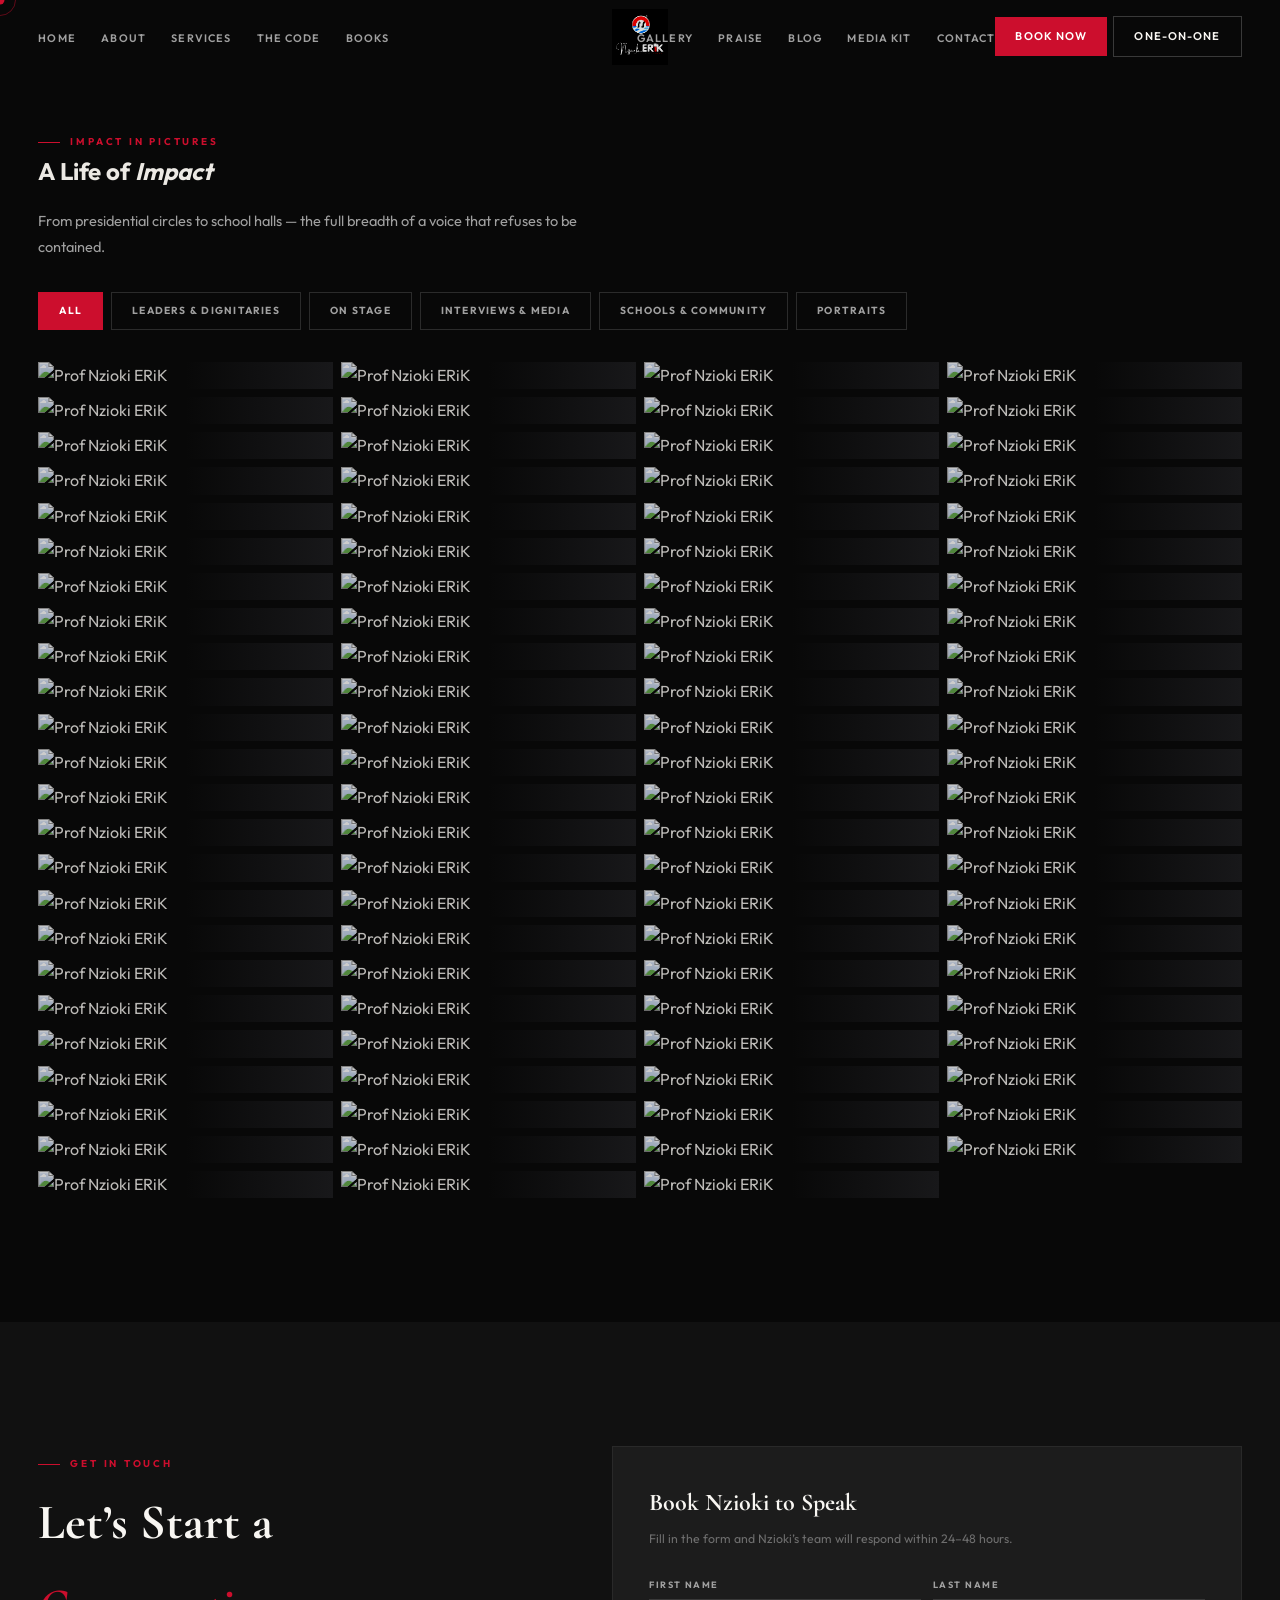
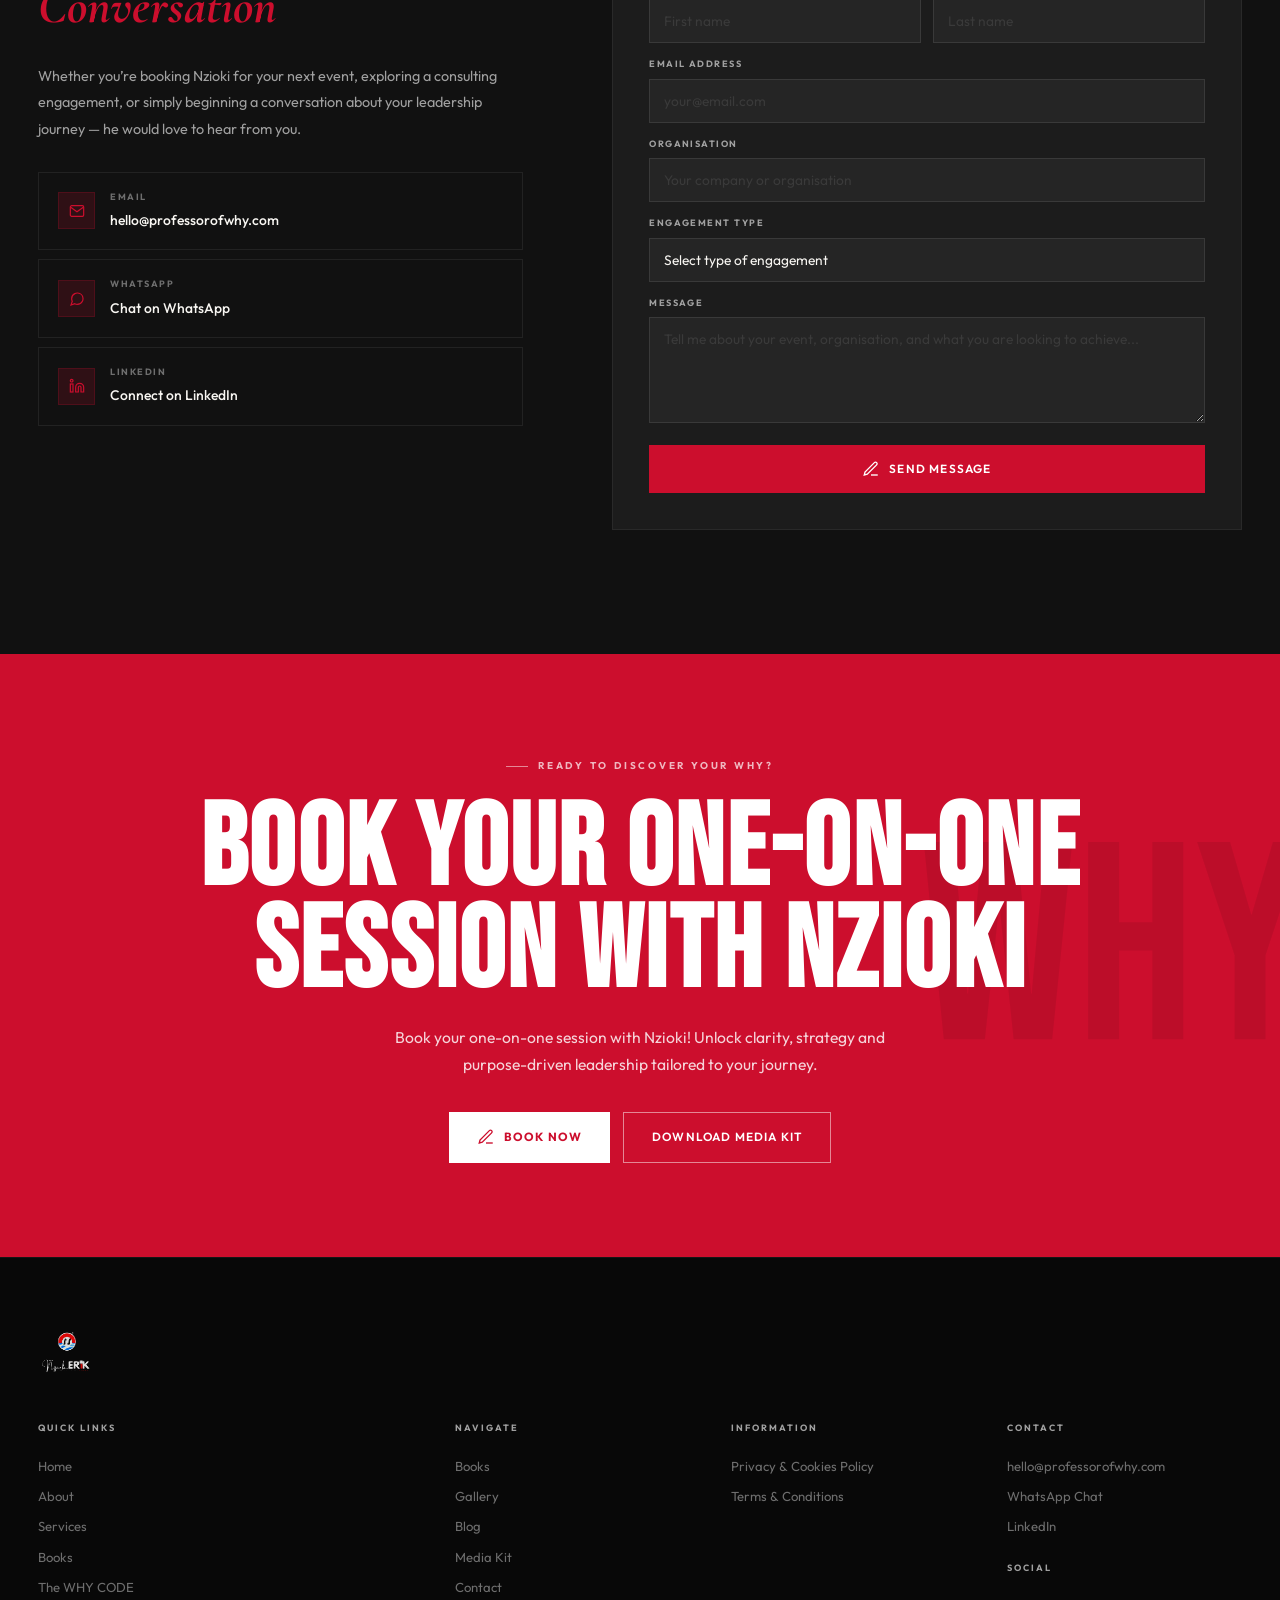
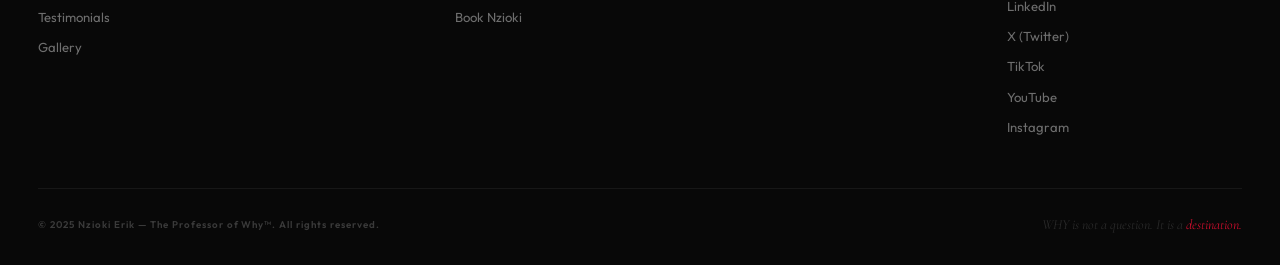
==== gallery.html @ 67733fc5 "Initial commit of Prof. Nzioki ERiK Website" ====
﻿<!DOCTYPE html>
<html lang="en">

<head>
  <meta charset="UTF-8" />
  <meta name="viewport" content="width=device-width,initial-scale=1.0" />
  <title>Gallery | Prof. Nzioki ERiK â€</title>
  <meta name="description"
    content="Prof. Nzioki ERiK — The Professor of Why™. Keynote speaker, published author of 3 books, and leadership strategist. Endorsed by Kenya's VP and Africa's top leaders. Serving organizations across 15+ countries through the WHY CODE framework. Book Nzioki for your next event." />
  <link rel="preconnect" href="https://fonts.googleapis.com" />
  <link rel="preconnect" href="https://fonts.gstatic.com" crossorigin />
  <link
    href="https://fonts.googleapis.com/css2?family=Cormorant+Garamond:ital,wght@0,300;0,400;0,600;0,700;1,300;1,400;1,600;1,700&family=Outfit:wght@300;400;500;600;700&family=Bebas+Neue&display=swap"
    rel="stylesheet" />
  <link rel="stylesheet" href="style.css" />
  
  <meta property="og:title" content="Prof. Nzioki ERiK â€” The Professor of Whyâ„¢" />
  <meta property="og:description" content="Keynote speaker, published author of 3 books, and leadership strategist. Endorsed by Kenya's VP and Africa's top leaders." />
  <meta property="og:image" content="media/gallery/IMG-20260224-WA0006.jpg" />
  <meta property="og:url" content="https://professorofwhy.com" />
  <meta name="twitter:card" content="summary_large_image" />
</head>

<body>
  <div id="cur"></div>
  <div id="cur-ring"></div>

  <!-- NAV -->
  <nav class="nav" id="nav">
    <div class="wrap">
      <div class="nav-inner">
        <ul class="nmenu" style="flex:1">
          <li><a href="index.html">Home</a></li>
          <li><a href="about.html">About</a></li>
          <li><a href="speaking.html">Services</a></li>
          <li><a href="about.html#code">The CODE</a></li>
          <li><a href="books.html">Books</a></li>
        </ul>
        <a href="index.html" class="nav-logo-center">
          <img src="logo.png" alt="Prof. Nzioki ERiK — The Professor of Why" class="site-logo" />
        </a>
        <ul class="nmenu" style="flex:1;justify-content:flex-end">
          <li><a href="gallery.html">Gallery</a></li>
          <li><a href="index.html#testi">Praise</a></li>
          <li><a href="books.html#blog">Blog</a></li>
          <li><a href="speaking.html#mk">Media Kit</a></li>
          <li><a href="#contact">Contact</a></li>
        </ul>
        <a href="#contact" class="btn btn-red btn-sm nav-book">Book Now</a>
        <a href="#cta-band" class="btn btn-ghost btn-sm nav-book" style="margin-left:6px">One-on-One</a>
        <button class="ham" id="ham"><span></span><span></span><span></span></button>
      </div>
    </div>
  </nav>
  <div class="drawer" id="drawer">
    <a href="index.html">Home</a><a href="about.html">About</a><a href="speaking.html">Services</a><a href="books.html">Books</a><a href="about.html#code">The CODE</a>
    <a href="gallery.html">Gallery</a><a href="index.html#testi">Testimonials</a><a href="books.html#blog">Blog</a><a href="speaking.html#mk">Media Kit</a><a href="#contact">Book / Contact</a>
  </div>
  <!-- FULL GALLERY SECTION -->
  <section class="full-gallery" id="gallery" style="padding:var(--pad) 0; background:var(--ink);">
    <div class="wrap">
      <div class="gallery-hdr">
        <div>
          <span class="tag rv">Impact In Pictures</span>
          <h2 class="rv d1">A Life of <em>Impact</em></h2>
          <p class="rv d2" style="font-size: .91rem; color: var(--silver); line-height: 1.8; max-width: 600px; margin-top: 1rem;">
            From presidential circles to school halls —
            the full breadth of a voice that refuses to be contained.
          </p>
        </div>
      </div>
      
      <div class="gf-tabs rv d3" role="tablist">
        <button class="gf-tab active" data-filter="all">All</button>
        <button class="gf-tab" data-filter="vip">
          Leaders &amp; Dignitaries
        </button>
        <button class="gf-tab" data-filter="stage">On Stage</button>
        <button class="gf-tab" data-filter="media">Interviews &amp; Media</button>
        <button class="gf-tab" data-filter="schools">
          Schools &amp; Community
        </button>
        <button class="gf-tab" data-filter="portraits">Portraits</button>
      </div>

      <div class="gi-grid">
        <div class="gi visible" data-cat="vip">
          <img src="media/gallery/1F1A9060.jpg" alt="Prof Nzioki ERiK" loading="lazy" />
          <div class="gi-overlay">
            <span class="gi-cat">Leaders & Dignitaries</span>
            <p class="gi-caption">Prof. Nzioki ERiK â€” Leaders & Dignitaries</p>
            <span class="gi-zoom">&#8599;</span>
          </div>
        </div>
        <div class="gi visible" data-cat="stage">
          <img src="media/gallery/1F1A9064.jpg" alt="Prof Nzioki ERiK" loading="lazy" />
          <div class="gi-overlay">
            <span class="gi-cat">On Stage</span>
            <p class="gi-caption">Prof. Nzioki ERiK â€” On Stage</p>
            <span class="gi-zoom">&#8599;</span>
          </div>
        </div>
        <div class="gi visible" data-cat="media">
          <img src="media/gallery/1F1A9067.jpg" alt="Prof Nzioki ERiK" loading="lazy" />
          <div class="gi-overlay">
            <span class="gi-cat">Interviews & Media</span>
            <p class="gi-caption">Prof. Nzioki ERiK â€” Interviews & Media</p>
            <span class="gi-zoom">&#8599;</span>
          </div>
        </div>
        <div class="gi visible" data-cat="schools">
          <img src="media/gallery/20250530141404__MG_2868.JPG" alt="Prof Nzioki ERiK" loading="lazy" />
          <div class="gi-overlay">
            <span class="gi-cat">Schools & Community</span>
            <p class="gi-caption">Prof. Nzioki ERiK â€” Schools & Community</p>
            <span class="gi-zoom">&#8599;</span>
          </div>
        </div>
        <div class="gi visible" data-cat="portraits">
          <img src="media/gallery/20250530141404__MG_2869.JPG" alt="Prof Nzioki ERiK" loading="lazy" />
          <div class="gi-overlay">
            <span class="gi-cat">Portraits</span>
            <p class="gi-caption">Prof. Nzioki ERiK â€” Portraits</p>
            <span class="gi-zoom">&#8599;</span>
          </div>
        </div>
        <div class="gi visible" data-cat="vip">
          <img src="media/gallery/2Q9A0428.jpg" alt="Prof Nzioki ERiK" loading="lazy" />
          <div class="gi-overlay">
            <span class="gi-cat">Leaders & Dignitaries</span>
            <p class="gi-caption">Prof. Nzioki ERiK â€” Leaders & Dignitaries</p>
            <span class="gi-zoom">&#8599;</span>
          </div>
        </div>
        <div class="gi visible" data-cat="stage">
          <img src="media/gallery/888A7924_2.jpg" alt="Prof Nzioki ERiK" loading="lazy" />
          <div class="gi-overlay">
            <span class="gi-cat">On Stage</span>
            <p class="gi-caption">Prof. Nzioki ERiK â€” On Stage</p>
            <span class="gi-zoom">&#8599;</span>
          </div>
        </div>
        <div class="gi visible" data-cat="media">
          <img src="media/gallery/CBD_9320.jpg" alt="Prof Nzioki ERiK" loading="lazy" />
          <div class="gi-overlay">
            <span class="gi-cat">Interviews & Media</span>
            <p class="gi-caption">Prof. Nzioki ERiK â€” Interviews & Media</p>
            <span class="gi-zoom">&#8599;</span>
          </div>
        </div>
        <div class="gi visible" data-cat="schools">
          <img src="media/gallery/Iamfellaphotography-10.jpg" alt="Prof Nzioki ERiK" loading="lazy" />
          <div class="gi-overlay">
            <span class="gi-cat">Schools & Community</span>
            <p class="gi-caption">Prof. Nzioki ERiK â€” Schools & Community</p>
            <span class="gi-zoom">&#8599;</span>
          </div>
        </div>
        <div class="gi visible" data-cat="portraits">
          <img src="media/gallery/Iamfellaphotography-12.jpg" alt="Prof Nzioki ERiK" loading="lazy" />
          <div class="gi-overlay">
            <span class="gi-cat">Portraits</span>
            <p class="gi-caption">Prof. Nzioki ERiK â€” Portraits</p>
            <span class="gi-zoom">&#8599;</span>
          </div>
        </div>
        <div class="gi visible" data-cat="vip">
          <img src="media/gallery/Iamfellaphotography-13.jpg" alt="Prof Nzioki ERiK" loading="lazy" />
          <div class="gi-overlay">
            <span class="gi-cat">Leaders & Dignitaries</span>
            <p class="gi-caption">Prof. Nzioki ERiK â€” Leaders & Dignitaries</p>
            <span class="gi-zoom">&#8599;</span>
          </div>
        </div>
        <div class="gi visible" data-cat="stage">
          <img src="media/gallery/Iamfellaphotography-2.jpg" alt="Prof Nzioki ERiK" loading="lazy" />
          <div class="gi-overlay">
            <span class="gi-cat">On Stage</span>
            <p class="gi-caption">Prof. Nzioki ERiK â€” On Stage</p>
            <span class="gi-zoom">&#8599;</span>
          </div>
        </div>
        <div class="gi visible" data-cat="media">
          <img src="media/gallery/Iamfellaphotography-82.jpg" alt="Prof Nzioki ERiK" loading="lazy" />
          <div class="gi-overlay">
            <span class="gi-cat">Interviews & Media</span>
            <p class="gi-caption">Prof. Nzioki ERiK â€” Interviews & Media</p>
            <span class="gi-zoom">&#8599;</span>
          </div>
        </div>
        <div class="gi visible" data-cat="schools">
          <img src="media/gallery/Img-113.jpg" alt="Prof Nzioki ERiK" loading="lazy" />
          <div class="gi-overlay">
            <span class="gi-cat">Schools & Community</span>
            <p class="gi-caption">Prof. Nzioki ERiK â€” Schools & Community</p>
            <span class="gi-zoom">&#8599;</span>
          </div>
        </div>
        <div class="gi visible" data-cat="portraits">
          <img src="media/gallery/IMG-20221119-WA0091(1).jpg" alt="Prof Nzioki ERiK" loading="lazy" />
          <div class="gi-overlay">
            <span class="gi-cat">Portraits</span>
            <p class="gi-caption">Prof. Nzioki ERiK â€” Portraits</p>
            <span class="gi-zoom">&#8599;</span>
          </div>
        </div>
        <div class="gi visible" data-cat="vip">
          <img src="media/gallery/IMG-20231012-WA0028.jpg" alt="Prof Nzioki ERiK" loading="lazy" />
          <div class="gi-overlay">
            <span class="gi-cat">Leaders & Dignitaries</span>
            <p class="gi-caption">Prof. Nzioki ERiK â€” Leaders & Dignitaries</p>
            <span class="gi-zoom">&#8599;</span>
          </div>
        </div>
        <div class="gi visible" data-cat="stage">
          <img src="media/gallery/IMG-20231012-WA0050(1).jpg" alt="Prof Nzioki ERiK" loading="lazy" />
          <div class="gi-overlay">
            <span class="gi-cat">On Stage</span>
            <p class="gi-caption">Prof. Nzioki ERiK â€” On Stage</p>
            <span class="gi-zoom">&#8599;</span>
          </div>
        </div>
        <div class="gi visible" data-cat="media">
          <img src="media/gallery/IMG-20231012-WA0089.jpg" alt="Prof Nzioki ERiK" loading="lazy" />
          <div class="gi-overlay">
            <span class="gi-cat">Interviews & Media</span>
            <p class="gi-caption">Prof. Nzioki ERiK â€” Interviews & Media</p>
            <span class="gi-zoom">&#8599;</span>
          </div>
        </div>
        <div class="gi visible" data-cat="schools">
          <img src="media/gallery/IMG-20240615-WA0027.jpg" alt="Prof Nzioki ERiK" loading="lazy" />
          <div class="gi-overlay">
            <span class="gi-cat">Schools & Community</span>
            <p class="gi-caption">Prof. Nzioki ERiK â€” Schools & Community</p>
            <span class="gi-zoom">&#8599;</span>
          </div>
        </div>
        <div class="gi visible" data-cat="portraits">
          <img src="media/gallery/IMG-20240616-WA0033.jpg" alt="Prof Nzioki ERiK" loading="lazy" />
          <div class="gi-overlay">
            <span class="gi-cat">Portraits</span>
            <p class="gi-caption">Prof. Nzioki ERiK â€” Portraits</p>
            <span class="gi-zoom">&#8599;</span>
          </div>
        </div>
        <div class="gi visible" data-cat="vip">
          <img src="media/gallery/IMG-20240616-WA0036.jpg" alt="Prof Nzioki ERiK" loading="lazy" />
          <div class="gi-overlay">
            <span class="gi-cat">Leaders & Dignitaries</span>
            <p class="gi-caption">Prof. Nzioki ERiK â€” Leaders & Dignitaries</p>
            <span class="gi-zoom">&#8599;</span>
          </div>
        </div>
        <div class="gi visible" data-cat="stage">
          <img src="media/gallery/IMG-20240626-WA0007(2).jpg" alt="Prof Nzioki ERiK" loading="lazy" />
          <div class="gi-overlay">
            <span class="gi-cat">On Stage</span>
            <p class="gi-caption">Prof. Nzioki ERiK â€” On Stage</p>
            <span class="gi-zoom">&#8599;</span>
          </div>
        </div>
        <div class="gi visible" data-cat="media">
          <img src="media/gallery/IMG-20240824-WA0008.jpg" alt="Prof Nzioki ERiK" loading="lazy" />
          <div class="gi-overlay">
            <span class="gi-cat">Interviews & Media</span>
            <p class="gi-caption">Prof. Nzioki ERiK â€” Interviews & Media</p>
            <span class="gi-zoom">&#8599;</span>
          </div>
        </div>
        <div class="gi visible" data-cat="schools">
          <img src="media/gallery/IMG-20241011-WA0107.jpg" alt="Prof Nzioki ERiK" loading="lazy" />
          <div class="gi-overlay">
            <span class="gi-cat">Schools & Community</span>
            <p class="gi-caption">Prof. Nzioki ERiK â€” Schools & Community</p>
            <span class="gi-zoom">&#8599;</span>
          </div>
        </div>
        <div class="gi visible" data-cat="portraits">
          <img src="media/gallery/IMG-20241011-WA0109.jpg" alt="Prof Nzioki ERiK" loading="lazy" />
          <div class="gi-overlay">
            <span class="gi-cat">Portraits</span>
            <p class="gi-caption">Prof. Nzioki ERiK â€” Portraits</p>
            <span class="gi-zoom">&#8599;</span>
          </div>
        </div>
        <div class="gi visible" data-cat="vip">
          <img src="media/gallery/IMG-20241011-WA0112.jpg" alt="Prof Nzioki ERiK" loading="lazy" />
          <div class="gi-overlay">
            <span class="gi-cat">Leaders & Dignitaries</span>
            <p class="gi-caption">Prof. Nzioki ERiK â€” Leaders & Dignitaries</p>
            <span class="gi-zoom">&#8599;</span>
          </div>
        </div>
        <div class="gi visible" data-cat="stage">
          <img src="media/gallery/IMG-20241012-WA0030.jpg" alt="Prof Nzioki ERiK" loading="lazy" />
          <div class="gi-overlay">
            <span class="gi-cat">On Stage</span>
            <p class="gi-caption">Prof. Nzioki ERiK â€” On Stage</p>
            <span class="gi-zoom">&#8599;</span>
          </div>
        </div>
        <div class="gi visible" data-cat="media">
          <img src="media/gallery/IMG-20241012-WA0035.jpg" alt="Prof Nzioki ERiK" loading="lazy" />
          <div class="gi-overlay">
            <span class="gi-cat">Interviews & Media</span>
            <p class="gi-caption">Prof. Nzioki ERiK â€” Interviews & Media</p>
            <span class="gi-zoom">&#8599;</span>
          </div>
        </div>
        <div class="gi visible" data-cat="schools">
          <img src="media/gallery/IMG-20241012-WA0037.jpg" alt="Prof Nzioki ERiK" loading="lazy" />
          <div class="gi-overlay">
            <span class="gi-cat">Schools & Community</span>
            <p class="gi-caption">Prof. Nzioki ERiK â€” Schools & Community</p>
            <span class="gi-zoom">&#8599;</span>
          </div>
        </div>
        <div class="gi visible" data-cat="portraits">
          <img src="media/gallery/IMG-20250129-WA0044(1).jpg" alt="Prof Nzioki ERiK" loading="lazy" />
          <div class="gi-overlay">
            <span class="gi-cat">Portraits</span>
            <p class="gi-caption">Prof. Nzioki ERiK â€” Portraits</p>
            <span class="gi-zoom">&#8599;</span>
          </div>
        </div>
        <div class="gi visible" data-cat="vip">
          <img src="media/gallery/IMG-20250130-WA0017_2.jpg" alt="Prof Nzioki ERiK" loading="lazy" />
          <div class="gi-overlay">
            <span class="gi-cat">Leaders & Dignitaries</span>
            <p class="gi-caption">Prof. Nzioki ERiK â€” Leaders & Dignitaries</p>
            <span class="gi-zoom">&#8599;</span>
          </div>
        </div>
        <div class="gi visible" data-cat="stage">
          <img src="media/gallery/IMG-20250130-WA0029.jpg" alt="Prof Nzioki ERiK" loading="lazy" />
          <div class="gi-overlay">
            <span class="gi-cat">On Stage</span>
            <p class="gi-caption">Prof. Nzioki ERiK â€” On Stage</p>
            <span class="gi-zoom">&#8599;</span>
          </div>
        </div>
        <div class="gi visible" data-cat="media">
          <img src="media/gallery/IMG-20250130-WA0039.jpg" alt="Prof Nzioki ERiK" loading="lazy" />
          <div class="gi-overlay">
            <span class="gi-cat">Interviews & Media</span>
            <p class="gi-caption">Prof. Nzioki ERiK â€” Interviews & Media</p>
            <span class="gi-zoom">&#8599;</span>
          </div>
        </div>
        <div class="gi visible" data-cat="schools">
          <img src="media/gallery/IMG-20250130-WA0041.jpg" alt="Prof Nzioki ERiK" loading="lazy" />
          <div class="gi-overlay">
            <span class="gi-cat">Schools & Community</span>
            <p class="gi-caption">Prof. Nzioki ERiK â€” Schools & Community</p>
            <span class="gi-zoom">&#8599;</span>
          </div>
        </div>
        <div class="gi visible" data-cat="portraits">
          <img src="media/gallery/IMG-20250130-WA0058(1).jpg" alt="Prof Nzioki ERiK" loading="lazy" />
          <div class="gi-overlay">
            <span class="gi-cat">Portraits</span>
            <p class="gi-caption">Prof. Nzioki ERiK â€” Portraits</p>
            <span class="gi-zoom">&#8599;</span>
          </div>
        </div>
        <div class="gi visible" data-cat="vip">
          <img src="media/gallery/IMG-20250130-WA0058_1.jpg" alt="Prof Nzioki ERiK" loading="lazy" />
          <div class="gi-overlay">
            <span class="gi-cat">Leaders & Dignitaries</span>
            <p class="gi-caption">Prof. Nzioki ERiK â€” Leaders & Dignitaries</p>
            <span class="gi-zoom">&#8599;</span>
          </div>
        </div>
        <div class="gi visible" data-cat="stage">
          <img src="media/gallery/IMG-20250130-WA0061(1).jpg" alt="Prof Nzioki ERiK" loading="lazy" />
          <div class="gi-overlay">
            <span class="gi-cat">On Stage</span>
            <p class="gi-caption">Prof. Nzioki ERiK â€” On Stage</p>
            <span class="gi-zoom">&#8599;</span>
          </div>
        </div>
        <div class="gi visible" data-cat="media">
          <img src="media/gallery/IMG-20250130-WA0119_1.jpg" alt="Prof Nzioki ERiK" loading="lazy" />
          <div class="gi-overlay">
            <span class="gi-cat">Interviews & Media</span>
            <p class="gi-caption">Prof. Nzioki ERiK â€” Interviews & Media</p>
            <span class="gi-zoom">&#8599;</span>
          </div>
        </div>
        <div class="gi visible" data-cat="schools">
          <img src="media/gallery/IMG-20250217-WA0018(1)_1.jpg" alt="Prof Nzioki ERiK" loading="lazy" />
          <div class="gi-overlay">
            <span class="gi-cat">Schools & Community</span>
            <p class="gi-caption">Prof. Nzioki ERiK â€” Schools & Community</p>
            <span class="gi-zoom">&#8599;</span>
          </div>
        </div>
        <div class="gi visible" data-cat="portraits">
          <img src="media/gallery/IMG-20250507-WA0039.jpg" alt="Prof Nzioki ERiK" loading="lazy" />
          <div class="gi-overlay">
            <span class="gi-cat">Portraits</span>
            <p class="gi-caption">Prof. Nzioki ERiK â€” Portraits</p>
            <span class="gi-zoom">&#8599;</span>
          </div>
        </div>
        <div class="gi visible" data-cat="vip">
          <img src="media/gallery/IMG-20250507-WA0043.jpg" alt="Prof Nzioki ERiK" loading="lazy" />
          <div class="gi-overlay">
            <span class="gi-cat">Leaders & Dignitaries</span>
            <p class="gi-caption">Prof. Nzioki ERiK â€” Leaders & Dignitaries</p>
            <span class="gi-zoom">&#8599;</span>
          </div>
        </div>
        <div class="gi visible" data-cat="stage">
          <img src="media/gallery/IMG-20250507-WA0062.jpg" alt="Prof Nzioki ERiK" loading="lazy" />
          <div class="gi-overlay">
            <span class="gi-cat">On Stage</span>
            <p class="gi-caption">Prof. Nzioki ERiK â€” On Stage</p>
            <span class="gi-zoom">&#8599;</span>
          </div>
        </div>
        <div class="gi visible" data-cat="media">
          <img src="media/gallery/IMG-20250508-WA0010.jpg" alt="Prof Nzioki ERiK" loading="lazy" />
          <div class="gi-overlay">
            <span class="gi-cat">Interviews & Media</span>
            <p class="gi-caption">Prof. Nzioki ERiK â€” Interviews & Media</p>
            <span class="gi-zoom">&#8599;</span>
          </div>
        </div>
        <div class="gi visible" data-cat="schools">
          <img src="media/gallery/IMG-20250509-WA0024.jpg" alt="Prof Nzioki ERiK" loading="lazy" />
          <div class="gi-overlay">
            <span class="gi-cat">Schools & Community</span>
            <p class="gi-caption">Prof. Nzioki ERiK â€” Schools & Community</p>
            <span class="gi-zoom">&#8599;</span>
          </div>
        </div>
        <div class="gi visible" data-cat="portraits">
          <img src="media/gallery/IMG-20250531-WA0001.jpg" alt="Prof Nzioki ERiK" loading="lazy" />
          <div class="gi-overlay">
            <span class="gi-cat">Portraits</span>
            <p class="gi-caption">Prof. Nzioki ERiK â€” Portraits</p>
            <span class="gi-zoom">&#8599;</span>
          </div>
        </div>
        <div class="gi visible" data-cat="vip">
          <img src="media/gallery/IMG-20250626-WA0002.jpg" alt="Prof Nzioki ERiK" loading="lazy" />
          <div class="gi-overlay">
            <span class="gi-cat">Leaders & Dignitaries</span>
            <p class="gi-caption">Prof. Nzioki ERiK â€” Leaders & Dignitaries</p>
            <span class="gi-zoom">&#8599;</span>
          </div>
        </div>
        <div class="gi visible" data-cat="stage">
          <img src="media/gallery/IMG-20250626-WA0009.jpg" alt="Prof Nzioki ERiK" loading="lazy" />
          <div class="gi-overlay">
            <span class="gi-cat">On Stage</span>
            <p class="gi-caption">Prof. Nzioki ERiK â€” On Stage</p>
            <span class="gi-zoom">&#8599;</span>
          </div>
        </div>
        <div class="gi visible" data-cat="media">
          <img src="media/gallery/IMG-20250626-WA0012.jpg" alt="Prof Nzioki ERiK" loading="lazy" />
          <div class="gi-overlay">
            <span class="gi-cat">Interviews & Media</span>
            <p class="gi-caption">Prof. Nzioki ERiK â€” Interviews & Media</p>
            <span class="gi-zoom">&#8599;</span>
          </div>
        </div>
        <div class="gi visible" data-cat="schools">
          <img src="media/gallery/IMG-20250914-WA0003.jpg" alt="Prof Nzioki ERiK" loading="lazy" />
          <div class="gi-overlay">
            <span class="gi-cat">Schools & Community</span>
            <p class="gi-caption">Prof. Nzioki ERiK â€” Schools & Community</p>
            <span class="gi-zoom">&#8599;</span>
          </div>
        </div>
        <div class="gi visible" data-cat="portraits">
          <img src="media/gallery/IMG-20250914-WA0005.jpg" alt="Prof Nzioki ERiK" loading="lazy" />
          <div class="gi-overlay">
            <span class="gi-cat">Portraits</span>
            <p class="gi-caption">Prof. Nzioki ERiK â€” Portraits</p>
            <span class="gi-zoom">&#8599;</span>
          </div>
        </div>
        <div class="gi visible" data-cat="vip">
          <img src="media/gallery/IMG-20250926-WA0007.jpg" alt="Prof Nzioki ERiK" loading="lazy" />
          <div class="gi-overlay">
            <span class="gi-cat">Leaders & Dignitaries</span>
            <p class="gi-caption">Prof. Nzioki ERiK â€” Leaders & Dignitaries</p>
            <span class="gi-zoom">&#8599;</span>
          </div>
        </div>
        <div class="gi visible" data-cat="stage">
          <img src="media/gallery/IMG-20251105-WA0029(2).jpg" alt="Prof Nzioki ERiK" loading="lazy" />
          <div class="gi-overlay">
            <span class="gi-cat">On Stage</span>
            <p class="gi-caption">Prof. Nzioki ERiK â€” On Stage</p>
            <span class="gi-zoom">&#8599;</span>
          </div>
        </div>
        <div class="gi visible" data-cat="media">
          <img src="media/gallery/IMG-20251117-WA0012.jpg" alt="Prof Nzioki ERiK" loading="lazy" />
          <div class="gi-overlay">
            <span class="gi-cat">Interviews & Media</span>
            <p class="gi-caption">Prof. Nzioki ERiK â€” Interviews & Media</p>
            <span class="gi-zoom">&#8599;</span>
          </div>
        </div>
        <div class="gi visible" data-cat="schools">
          <img src="media/gallery/IMG-20251129-WA0083.jpg" alt="Prof Nzioki ERiK" loading="lazy" />
          <div class="gi-overlay">
            <span class="gi-cat">Schools & Community</span>
            <p class="gi-caption">Prof. Nzioki ERiK â€” Schools & Community</p>
            <span class="gi-zoom">&#8599;</span>
          </div>
        </div>
        <div class="gi visible" data-cat="portraits">
          <img src="media/gallery/IMG-20260205-WA0023.jpg" alt="Prof Nzioki ERiK" loading="lazy" />
          <div class="gi-overlay">
            <span class="gi-cat">Portraits</span>
            <p class="gi-caption">Prof. Nzioki ERiK â€” Portraits</p>
            <span class="gi-zoom">&#8599;</span>
          </div>
        </div>
        <div class="gi visible" data-cat="vip">
          <img src="media/gallery/IMG-20260205-WA0043.jpg" alt="Prof Nzioki ERiK" loading="lazy" />
          <div class="gi-overlay">
            <span class="gi-cat">Leaders & Dignitaries</span>
            <p class="gi-caption">Prof. Nzioki ERiK â€” Leaders & Dignitaries</p>
            <span class="gi-zoom">&#8599;</span>
          </div>
        </div>
        <div class="gi visible" data-cat="stage">
          <img src="media/gallery/IMG-20260205-WA0049(1).jpg" alt="Prof Nzioki ERiK" loading="lazy" />
          <div class="gi-overlay">
            <span class="gi-cat">On Stage</span>
            <p class="gi-caption">Prof. Nzioki ERiK â€” On Stage</p>
            <span class="gi-zoom">&#8599;</span>
          </div>
        </div>
        <div class="gi visible" data-cat="media">
          <img src="media/gallery/IMG-20260222-WA0009(2).jpg" alt="Prof Nzioki ERiK" loading="lazy" />
          <div class="gi-overlay">
            <span class="gi-cat">Interviews & Media</span>
            <p class="gi-caption">Prof. Nzioki ERiK â€” Interviews & Media</p>
            <span class="gi-zoom">&#8599;</span>
          </div>
        </div>
        <div class="gi visible" data-cat="schools">
          <img src="media/gallery/IMG-20260224-WA0006.jpg" alt="Prof Nzioki ERiK" loading="lazy" />
          <div class="gi-overlay">
            <span class="gi-cat">Schools & Community</span>
            <p class="gi-caption">Prof. Nzioki ERiK â€” Schools & Community</p>
            <span class="gi-zoom">&#8599;</span>
          </div>
        </div>
        <div class="gi visible" data-cat="portraits">
          <img src="media/gallery/Img-35.jpg" alt="Prof Nzioki ERiK" loading="lazy" />
          <div class="gi-overlay">
            <span class="gi-cat">Portraits</span>
            <p class="gi-caption">Prof. Nzioki ERiK â€” Portraits</p>
            <span class="gi-zoom">&#8599;</span>
          </div>
        </div>
        <div class="gi visible" data-cat="vip">
          <img src="media/gallery/Img-62.jpg" alt="Prof Nzioki ERiK" loading="lazy" />
          <div class="gi-overlay">
            <span class="gi-cat">Leaders & Dignitaries</span>
            <p class="gi-caption">Prof. Nzioki ERiK â€” Leaders & Dignitaries</p>
            <span class="gi-zoom">&#8599;</span>
          </div>
        </div>
        <div class="gi visible" data-cat="stage">
          <img src="media/gallery/Img-62_4.jpg" alt="Prof Nzioki ERiK" loading="lazy" />
          <div class="gi-overlay">
            <span class="gi-cat">On Stage</span>
            <p class="gi-caption">Prof. Nzioki ERiK â€” On Stage</p>
            <span class="gi-zoom">&#8599;</span>
          </div>
        </div>
        <div class="gi visible" data-cat="media">
          <img src="media/gallery/Img-68_1.jpg" alt="Prof Nzioki ERiK" loading="lazy" />
          <div class="gi-overlay">
            <span class="gi-cat">Interviews & Media</span>
            <p class="gi-caption">Prof. Nzioki ERiK â€” Interviews & Media</p>
            <span class="gi-zoom">&#8599;</span>
          </div>
        </div>
        <div class="gi visible" data-cat="schools">
          <img src="media/gallery/IMG_ (27).jpg" alt="Prof Nzioki ERiK" loading="lazy" />
          <div class="gi-overlay">
            <span class="gi-cat">Schools & Community</span>
            <p class="gi-caption">Prof. Nzioki ERiK â€” Schools & Community</p>
            <span class="gi-zoom">&#8599;</span>
          </div>
        </div>
        <div class="gi visible" data-cat="portraits">
          <img src="media/gallery/IMG_ (427).jpg" alt="Prof Nzioki ERiK" loading="lazy" />
          <div class="gi-overlay">
            <span class="gi-cat">Portraits</span>
            <p class="gi-caption">Prof. Nzioki ERiK â€” Portraits</p>
            <span class="gi-zoom">&#8599;</span>
          </div>
        </div>
        <div class="gi visible" data-cat="vip">
          <img src="media/gallery/IMG_ (553).jpg" alt="Prof Nzioki ERiK" loading="lazy" />
          <div class="gi-overlay">
            <span class="gi-cat">Leaders & Dignitaries</span>
            <p class="gi-caption">Prof. Nzioki ERiK â€” Leaders & Dignitaries</p>
            <span class="gi-zoom">&#8599;</span>
          </div>
        </div>
        <div class="gi visible" data-cat="stage">
          <img src="media/gallery/IMG_ (558).jpg" alt="Prof Nzioki ERiK" loading="lazy" />
          <div class="gi-overlay">
            <span class="gi-cat">On Stage</span>
            <p class="gi-caption">Prof. Nzioki ERiK â€” On Stage</p>
            <span class="gi-zoom">&#8599;</span>
          </div>
        </div>
        <div class="gi visible" data-cat="media">
          <img src="media/gallery/IMG_0064.jpg" alt="Prof Nzioki ERiK" loading="lazy" />
          <div class="gi-overlay">
            <span class="gi-cat">Interviews & Media</span>
            <p class="gi-caption">Prof. Nzioki ERiK â€” Interviews & Media</p>
            <span class="gi-zoom">&#8599;</span>
          </div>
        </div>
        <div class="gi visible" data-cat="schools">
          <img src="media/gallery/IMG_0107.jpg" alt="Prof Nzioki ERiK" loading="lazy" />
          <div class="gi-overlay">
            <span class="gi-cat">Schools & Community</span>
            <p class="gi-caption">Prof. Nzioki ERiK â€” Schools & Community</p>
            <span class="gi-zoom">&#8599;</span>
          </div>
        </div>
        <div class="gi visible" data-cat="portraits">
          <img src="media/gallery/IMG_0142.jpg" alt="Prof Nzioki ERiK" loading="lazy" />
          <div class="gi-overlay">
            <span class="gi-cat">Portraits</span>
            <p class="gi-caption">Prof. Nzioki ERiK â€” Portraits</p>
            <span class="gi-zoom">&#8599;</span>
          </div>
        </div>
        <div class="gi visible" data-cat="vip">
          <img src="media/gallery/IMG_0143.jpg" alt="Prof Nzioki ERiK" loading="lazy" />
          <div class="gi-overlay">
            <span class="gi-cat">Leaders & Dignitaries</span>
            <p class="gi-caption">Prof. Nzioki ERiK â€” Leaders & Dignitaries</p>
            <span class="gi-zoom">&#8599;</span>
          </div>
        </div>
        <div class="gi visible" data-cat="stage">
          <img src="media/gallery/IMG_0144.jpg" alt="Prof Nzioki ERiK" loading="lazy" />
          <div class="gi-overlay">
            <span class="gi-cat">On Stage</span>
            <p class="gi-caption">Prof. Nzioki ERiK â€” On Stage</p>
            <span class="gi-zoom">&#8599;</span>
          </div>
        </div>
        <div class="gi visible" data-cat="media">
          <img src="media/gallery/IMG_0150.jpg" alt="Prof Nzioki ERiK" loading="lazy" />
          <div class="gi-overlay">
            <span class="gi-cat">Interviews & Media</span>
            <p class="gi-caption">Prof. Nzioki ERiK â€” Interviews & Media</p>
            <span class="gi-zoom">&#8599;</span>
          </div>
        </div>
        <div class="gi visible" data-cat="schools">
          <img src="media/gallery/IMG_0183.jpg" alt="Prof Nzioki ERiK" loading="lazy" />
          <div class="gi-overlay">
            <span class="gi-cat">Schools & Community</span>
            <p class="gi-caption">Prof. Nzioki ERiK â€” Schools & Community</p>
            <span class="gi-zoom">&#8599;</span>
          </div>
        </div>
        <div class="gi visible" data-cat="portraits">
          <img src="media/gallery/IMG_0204.jpg" alt="Prof Nzioki ERiK" loading="lazy" />
          <div class="gi-overlay">
            <span class="gi-cat">Portraits</span>
            <p class="gi-caption">Prof. Nzioki ERiK â€” Portraits</p>
            <span class="gi-zoom">&#8599;</span>
          </div>
        </div>
        <div class="gi visible" data-cat="vip">
          <img src="media/gallery/IMG_0287.jpg" alt="Prof Nzioki ERiK" loading="lazy" />
          <div class="gi-overlay">
            <span class="gi-cat">Leaders & Dignitaries</span>
            <p class="gi-caption">Prof. Nzioki ERiK â€” Leaders & Dignitaries</p>
            <span class="gi-zoom">&#8599;</span>
          </div>
        </div>
        <div class="gi visible" data-cat="stage">
          <img src="media/gallery/IMG_185.jpg" alt="Prof Nzioki ERiK" loading="lazy" />
          <div class="gi-overlay">
            <span class="gi-cat">On Stage</span>
            <p class="gi-caption">Prof. Nzioki ERiK â€” On Stage</p>
            <span class="gi-zoom">&#8599;</span>
          </div>
        </div>
        <div class="gi visible" data-cat="media">
          <img src="media/gallery/IMG_20240811_131019_210.jpg" alt="Prof Nzioki ERiK" loading="lazy" />
          <div class="gi-overlay">
            <span class="gi-cat">Interviews & Media</span>
            <p class="gi-caption">Prof. Nzioki ERiK â€” Interviews & Media</p>
            <span class="gi-zoom">&#8599;</span>
          </div>
        </div>
        <div class="gi visible" data-cat="schools">
          <img src="media/gallery/IMG_20250123_105901_890.jpg" alt="Prof Nzioki ERiK" loading="lazy" />
          <div class="gi-overlay">
            <span class="gi-cat">Schools & Community</span>
            <p class="gi-caption">Prof. Nzioki ERiK â€” Schools & Community</p>
            <span class="gi-zoom">&#8599;</span>
          </div>
        </div>
        <div class="gi visible" data-cat="portraits">
          <img src="media/gallery/IMG_47.jpg" alt="Prof Nzioki ERiK" loading="lazy" />
          <div class="gi-overlay">
            <span class="gi-cat">Portraits</span>
            <p class="gi-caption">Prof. Nzioki ERiK â€” Portraits</p>
            <span class="gi-zoom">&#8599;</span>
          </div>
        </div>
        <div class="gi visible" data-cat="vip">
          <img src="media/gallery/IMG_5679.jpg" alt="Prof Nzioki ERiK" loading="lazy" />
          <div class="gi-overlay">
            <span class="gi-cat">Leaders & Dignitaries</span>
            <p class="gi-caption">Prof. Nzioki ERiK â€” Leaders & Dignitaries</p>
            <span class="gi-zoom">&#8599;</span>
          </div>
        </div>
        <div class="gi visible" data-cat="stage">
          <img src="media/gallery/IMG_6098.jpg" alt="Prof Nzioki ERiK" loading="lazy" />
          <div class="gi-overlay">
            <span class="gi-cat">On Stage</span>
            <p class="gi-caption">Prof. Nzioki ERiK â€” On Stage</p>
            <span class="gi-zoom">&#8599;</span>
          </div>
        </div>
        <div class="gi visible" data-cat="media">
          <img src="media/gallery/IMG_6193.jpg" alt="Prof Nzioki ERiK" loading="lazy" />
          <div class="gi-overlay">
            <span class="gi-cat">Interviews & Media</span>
            <p class="gi-caption">Prof. Nzioki ERiK â€” Interviews & Media</p>
            <span class="gi-zoom">&#8599;</span>
          </div>
        </div>
        <div class="gi visible" data-cat="schools">
          <img src="media/gallery/IMG_6233.jpg" alt="Prof Nzioki ERiK" loading="lazy" />
          <div class="gi-overlay">
            <span class="gi-cat">Schools & Community</span>
            <p class="gi-caption">Prof. Nzioki ERiK â€” Schools & Community</p>
            <span class="gi-zoom">&#8599;</span>
          </div>
        </div>
        <div class="gi visible" data-cat="portraits">
          <img src="media/gallery/IMG_64.jpg" alt="Prof Nzioki ERiK" loading="lazy" />
          <div class="gi-overlay">
            <span class="gi-cat">Portraits</span>
            <p class="gi-caption">Prof. Nzioki ERiK â€” Portraits</p>
            <span class="gi-zoom">&#8599;</span>
          </div>
        </div>
        <div class="gi visible" data-cat="vip">
          <img src="media/gallery/IMG_7763.jpg" alt="Prof Nzioki ERiK" loading="lazy" />
          <div class="gi-overlay">
            <span class="gi-cat">Leaders & Dignitaries</span>
            <p class="gi-caption">Prof. Nzioki ERiK â€” Leaders & Dignitaries</p>
            <span class="gi-zoom">&#8599;</span>
          </div>
        </div>
        <div class="gi visible" data-cat="stage">
          <img src="media/gallery/IMG_7770.jpg" alt="Prof Nzioki ERiK" loading="lazy" />
          <div class="gi-overlay">
            <span class="gi-cat">On Stage</span>
            <p class="gi-caption">Prof. Nzioki ERiK â€” On Stage</p>
            <span class="gi-zoom">&#8599;</span>
          </div>
        </div>
        <div class="gi visible" data-cat="media">
          <img src="media/gallery/IMG_7774.jpg" alt="Prof Nzioki ERiK" loading="lazy" />
          <div class="gi-overlay">
            <span class="gi-cat">Interviews & Media</span>
            <p class="gi-caption">Prof. Nzioki ERiK â€” Interviews & Media</p>
            <span class="gi-zoom">&#8599;</span>
          </div>
        </div>
        <div class="gi visible" data-cat="schools">
          <img src="media/gallery/IMG_7776.jpg" alt="Prof Nzioki ERiK" loading="lazy" />
          <div class="gi-overlay">
            <span class="gi-cat">Schools & Community</span>
            <p class="gi-caption">Prof. Nzioki ERiK â€” Schools & Community</p>
            <span class="gi-zoom">&#8599;</span>
          </div>
        </div>
        <div class="gi visible" data-cat="portraits">
          <img src="media/gallery/IMG_8868.jpg" alt="Prof Nzioki ERiK" loading="lazy" />
          <div class="gi-overlay">
            <span class="gi-cat">Portraits</span>
            <p class="gi-caption">Prof. Nzioki ERiK â€” Portraits</p>
            <span class="gi-zoom">&#8599;</span>
          </div>
        </div>
        <div class="gi visible" data-cat="vip">
          <img src="media/gallery/IMG_8869.jpg" alt="Prof Nzioki ERiK" loading="lazy" />
          <div class="gi-overlay">
            <span class="gi-cat">Leaders & Dignitaries</span>
            <p class="gi-caption">Prof. Nzioki ERiK â€” Leaders & Dignitaries</p>
            <span class="gi-zoom">&#8599;</span>
          </div>
        </div>
        <div class="gi visible" data-cat="stage">
          <img src="media/gallery/IMG_8876.jpg" alt="Prof Nzioki ERiK" loading="lazy" />
          <div class="gi-overlay">
            <span class="gi-cat">On Stage</span>
            <p class="gi-caption">Prof. Nzioki ERiK â€” On Stage</p>
            <span class="gi-zoom">&#8599;</span>
          </div>
        </div>
        <div class="gi visible" data-cat="media">
          <img src="media/gallery/IMG_91.jpg" alt="Prof Nzioki ERiK" loading="lazy" />
          <div class="gi-overlay">
            <span class="gi-cat">Interviews & Media</span>
            <p class="gi-caption">Prof. Nzioki ERiK â€” Interviews & Media</p>
            <span class="gi-zoom">&#8599;</span>
          </div>
        </div>
        <div class="gi visible" data-cat="schools">
          <img src="media/gallery/Platine Photography_90.jpg" alt="Prof Nzioki ERiK" loading="lazy" />
          <div class="gi-overlay">
            <span class="gi-cat">Schools & Community</span>
            <p class="gi-caption">Prof. Nzioki ERiK â€” Schools & Community</p>
            <span class="gi-zoom">&#8599;</span>
          </div>
        </div>
        <div class="gi visible" data-cat="portraits">
          <img src="media/gallery/Platine Photography_92.jpg" alt="Prof Nzioki ERiK" loading="lazy" />
          <div class="gi-overlay">
            <span class="gi-cat">Portraits</span>
            <p class="gi-caption">Prof. Nzioki ERiK â€” Portraits</p>
            <span class="gi-zoom">&#8599;</span>
          </div>
        </div>

</div>
    </div>
  </section>

  <!-- BLOG -->
  <!-- CONTACT -->
  <section class="contact" id="contact">
    <div class="wrap">
      <div class="ct-g">
        <div class="ct-left">
          <span class="tag rv">Get in Touch</span>
          <h2 class="rv d1">Let&rsquo;s Start a <em>Conversation</em></h2>
          <p class="rv d2">Whether you&rsquo;re booking Nzioki for your next event, exploring a consulting engagement,
            or simply beginning a conversation about your leadership journey &mdash; he would love to hear from you.</p>
          <div class="ct-methods rv d3">
            <a href="mailto:hello@professorofwhy.com" class="ctm">
              <div class="ctm-ic"><svg width="18" height="18" viewBox="0 0 24 24" fill="none" stroke="currentColor"
                  stroke-width="1.8">
                  <path d="M4 4h16c1.1 0 2 .9 2 2v12c0 1.1-.9 2-2 2H4c-1.1 0-2-.9-2-2V6c0-1.1.9-2 2-2z" />
                  <polyline points="22,6 12,13 2,6" />
                </svg></div>
              <div><span class="ctm-lbl">Email</span><span class="ctm-val">hello@professorofwhy.com</span></div>
            </a>
            <a href="https://wa.me/254700000000" target="_blank" rel="noopener" class="ctm">
              <div class="ctm-ic"><svg width="18" height="18" viewBox="0 0 24 24" fill="none" stroke="currentColor"
                  stroke-width="1.8">
                  <path
                    d="M21 11.5a8.38 8.38 0 0 1-.9 3.8 8.5 8.5 0 0 1-7.6 4.7 8.38 8.38 0 0 1-3.8-.9L3 21l1.9-5.7a8.38 8.38 0 0 1-.9-3.8 8.5 8.5 0 0 1 4.7-7.6 8.38 8.38 0 0 1 3.8-.9h.5a8.48 8.48 0 0 1 8 8v.5z" />
                </svg></div>
              <div><span class="ctm-lbl">WhatsApp</span><span class="ctm-val">Chat on WhatsApp</span></div>
            </a>
            <a href="https://linkedin.com" target="_blank" rel="noopener" class="ctm">
              <div class="ctm-ic"><svg width="18" height="18" viewBox="0 0 24 24" fill="none" stroke="currentColor"
                  stroke-width="1.8">
                  <path d="M16 8a6 6 0 0 1 6 6v7h-4v-7a2 2 0 0 0-2-2 2 2 0 0 0-2 2v7h-4v-7a6 6 0 0 1 6-6z" />
                  <rect x="2" y="9" width="4" height="12" />
                  <circle cx="4" cy="4" r="2" />
                </svg></div>
              <div><span class="ctm-lbl">LinkedIn</span><span class="ctm-val">Connect on LinkedIn</span></div>
            </a>
          </div>
        </div>
        <div class="ct-form rvr">
          <h3>Book Nzioki to Speak</h3>
          <p class="f-sub">Fill in the form and Nzioki&rsquo;s team will respond within 24&ndash;48 hours.</p>
          <div class="frow">
            <div class="fg"><label>First Name</label><input type="text" placeholder="First name" /></div>
            <div class="fg"><label>Last Name</label><input type="text" placeholder="Last name" /></div>
          </div>
          <div class="fg"><label>Email Address</label><input type="email" placeholder="your@email.com" /></div>
          <div class="fg"><label>Organisation</label><input type="text" placeholder="Your company or organisation" />
          </div>
          <div class="fg"><label>Engagement Type</label>
            <select>
              <option value="" disabled selected>Select type of engagement</option>
              <option>Keynote Speaking</option>
              <option>Leadership Workshop</option>
              <option>Consulting Engagement</option>
              <option>Executive Strategy / Coaching</option>
              <option>Author / Book-Related</option>
              <option>Media / Podcast Interview</option>
              <option>Other</option>
            </select>
          </div>
          <div class="fg"><label>Message</label><textarea
              placeholder="Tell me about your event, organisation, and what you are looking to achieve..."></textarea>
          </div>
          <button type="submit" class="btn btn-red btn-fw" onclick="submitForm(event)"><svg width="18" height="18"
              viewBox="0 0 24 24" fill="none" stroke="currentColor" stroke-width="1.8">
              <path d="M12 20h9" />
              <path d="M16.5 3.5a2.121 2.121 0 013 3L7 19l-4 1 1-4L16.5 3.5z" />
            </svg> Send Message</button>
        </div>
      </div>
    </div>
  </section>

  <!-- CTA BAND -->
  <div class="cta-band" id="cta-band">
    <div class="wrap">
      <div class="cta-in">
        <span class="tag">Ready to Discover Your WHY?</span>
        <h2>BOOK YOUR ONE-ON-ONE SESSION WITH NZIOKI</h2>
        <p>Book your one-on-one session with Nzioki! Unlock clarity, strategy and purpose-driven leadership tailored to
          your journey.</p>
        <div style="display:flex;gap:13px;justify-content:center;flex-wrap:wrap">
          <a href="#contact" class="btn btn-white"><svg width="18" height="18" viewBox="0 0 24 24" fill="none"
              stroke="currentColor" stroke-width="1.8">
              <path d="M12 20h9" />
              <path d="M16.5 3.5a2.121 2.121 0 013 3L7 19l-4 1 1-4L16.5 3.5z" />
            </svg> BOOK NOW</a>
          <a href="speaking.html#mk" class="btn" style="border:1.5px solid rgba(255,255,255,.5);color:#fff">DOWNLOAD MEDIA KIT</a>
        </div>
      </div>
    </div>
  </div>

  <!-- FOOTER -->
  <footer class="footer">
    <div class="wrap">
      <div class="footer-logo-center">
        <a href="index.html">
          <img src="logo.png" alt="Prof. Nzioki ERiK" class="site-logo" />
        </a>
      </div>
      <div class="footer-main">
        <div class="fcol">
          <h4>Quick Links</h4>
          <div class="flinks">
            <a href="index.html">Home</a><a href="about.html">About</a><a href="speaking.html">Services</a><a href="books.html">Books</a>
            <a href="about.html#code">The WHY CODE</a><a href="index.html#testi">Testimonials</a><a href="gallery.html">Gallery</a>
          </div>
        </div>
        <div class="fcol">
          <h4>Navigate</h4>
          <div class="flinks">
            <a href="books.html">Books</a><a href="gallery.html">Gallery</a><a href="books.html#blog">Blog</a><a href="speaking.html#mk">Media Kit</a>
            <a href="#contact">Contact</a><a href="#cta-band">Book Nzioki</a>
          </div>
        </div>
        <div class="fcol">
          <h4>Information</h4>
          <div class="flinks">
            <a href="#">Privacy &amp; Cookies Policy</a><a href="#">Terms &amp; Conditions</a>
          </div>
        </div>
        <div class="fcol">
          <h4>Contact</h4>
          <div class="flinks">
            <a href="mailto:hello@professorofwhy.com">hello@professorofwhy.com</a>
            <a href="https://wa.me/254700000000">WhatsApp Chat</a>
            <a href="https://linkedin.com">LinkedIn</a>
          </div>
          <h4 style="margin-top:1.4rem">Social</h4>
          <div class="flinks">
            <a href="#">LinkedIn</a><a href="#">X (Twitter)</a>
            <a href="#">TikTok</a><a href="#">YouTube</a><a href="#">Instagram</a>
          </div>
        </div>
      </div>
      <div class="footer-bot">
        <div class="copy">&copy; 2025 Nzioki Erik &mdash; The Professor of Why&trade;. All rights reserved.</div>
        <div class="fp">WHY is not a question. It is a <em>destination.</em></div>
      </div>
    </div>
  </footer>

  <div id="toast"><strong>Message Sent!</strong>Nzioki&rsquo;s team will be in touch within 24&ndash;48 hours. Thank
    you.</div>

  <script>
    // Custom cursor
    const cur = document.getElementById('cur');
    const ring = document.getElementById('cur-ring');
    let mx = 0, my = 0, rx = 0, ry = 0;
    document.addEventListener('mousemove', e => { mx = e.clientX; my = e.clientY; cur.style.left = mx + 'px'; cur.style.top = my + 'px'; });
    (function animRing() {
      rx += (mx - rx) * .12; ry += (my - ry) * .12;
      ring.style.left = rx + 'px'; ring.style.top = ry + 'px';
      requestAnimationFrame(animRing);
    })();
    document.querySelectorAll('a,button,.svc,.praise-card,.art,.dlc').forEach(el => {
      el.addEventListener('mouseenter', () => { ring.style.width = '56px'; ring.style.height = '56px'; ring.style.opacity = '.6'; });
      el.addEventListener('mouseleave', () => { ring.style.width = '32px'; ring.style.height = '32px'; ring.style.opacity = '1'; });
    });

    // Nav solid on scroll
    const nav = document.getElementById('nav');
    window.addEventListener('scroll', () => nav.classList.toggle('solid', scrollY > 60), { passive: true });

    // Mobile drawer
    const ham = document.getElementById('ham');
    const drawer = document.getElementById('drawer');
    ham.addEventListener('click', () => { ham.classList.toggle('x'); drawer.classList.toggle('open'); });
    drawer.querySelectorAll('a').forEach(a => a.addEventListener('click', () => { ham.classList.remove('x'); drawer.classList.remove('open'); }));

    // Scroll reveal
    const obs = new IntersectionObserver(entries => entries.forEach(e => { if (e.isIntersecting) { e.target.classList.add('in'); obs.unobserve(e.target); } }), { threshold: .1, rootMargin: '0px 0px -36px 0px' });
    document.querySelectorAll('.rv,.rvl,.rvr').forEach(el => obs.observe(el));

    // Count-up animation
    function countUp(el, target) {
      const dur = 2200; const start = performance.now();
      const big = target >= 1000;
      (function step(now) {
        const p = Math.min((now - start) / dur, 1);
        const e = 1 - Math.pow(1 - p, 4);
        const v = Math.round(e * target);
        el.textContent = big ? (v >= 1000 ? Math.floor(v / 1000) + 'K+' : v + '+') : v + '+';
        if (p < 1) requestAnimationFrame(step);
      })(start);
    }
    const cntObs = new IntersectionObserver(entries => entries.forEach(e => {
      if (e.isIntersecting) { countUp(e.target, +e.target.dataset.count); cntObs.unobserve(e.target); }
    }), { threshold: .5 });
    document.querySelectorAll('[data-count]').forEach(el => cntObs.observe(el));

    // Form submit
    function submitForm(e) {
      e.preventDefault();
      const t = document.getElementById('toast');
      t.classList.add('show');
      setTimeout(() => t.classList.remove('show'), 4500);
    }
  </script>

  <div id="lightbox" class="lightbox" role="dialog" aria-modal="true" aria-label="Image viewer">
    <button id="lb-close" class="lb-close" aria-label="Close">&times;</button>
    <button id="lb-prev" class="lb-nav lb-prev" aria-label="Previous">&#8592;</button>
    <div class="lb-content">
      <span id="lb-cat" class="lb-cat"></span>
      <img id="lb-img" src="" alt="" class="lb-img" />
      <p id="lb-caption" class="lb-caption"></p>
    </div>
    <button id="lb-next" class="lb-nav lb-next" aria-label="Next">&#8594;</button>
  </div>
  
  <script>
    // ── GALLERY FILTER & LIGHTBOX ────────────────────────────────
    (function() {
      const tabs    = document.querySelectorAll('.gf-tab');
      const items   = document.querySelectorAll('.gi');
      if (!tabs.length || !items.length) return;
      let   current = 'all';
      let   filtered = [];
      let   lbIdx   = 0;

      function getFiltered() {
        return Array.from(items).filter(el =>
          current === 'all' || el.dataset.cat === current
        );
      }

      function applyFilter(cat) {
        current = cat;
        filtered = getFiltered();
        items.forEach(el => {
          const match = cat === 'all' || el.dataset.cat === cat;
          if(match) {
            el.style.display = 'block';
            setTimeout(() => {
              el.classList.remove('hidden');
              el.classList.add('visible');
            }, 10);
          } else {
            el.classList.remove('visible');
            el.classList.add('hidden');
            setTimeout(() => {
              if (el.classList.contains('hidden')) el.style.display = 'none';
            }, 350);
          }
        });
      }

      tabs.forEach(tab => {
        tab.addEventListener('click', () => {
          tabs.forEach(t => t.classList.remove('active'));
          tab.classList.add('active');
          applyFilter(tab.dataset.filter);
        });
      });

      const lb     = document.getElementById('lightbox');
      const lbImg  = document.getElementById('lb-img');
      const lbCap  = document.getElementById('lb-caption');
      const lbCat  = document.getElementById('lb-cat');
      const lbClose= document.getElementById('lb-close');
      const lbPrev = document.getElementById('lb-prev');
      const lbNext = document.getElementById('lb-next');

      function openLightbox(idx) {
        filtered = getFiltered();
        if (!filtered.length) return;
        lbIdx = Math.max(0, Math.min(idx, filtered.length - 1));
        showSlide(lbIdx);
        lb.classList.add('lb-open');
        document.body.style.overflow = 'hidden';
        lbClose.focus();
      }

      function closeLightbox() {
        lb.classList.remove('lb-open');
        document.body.style.overflow = '';
      }

      function showSlide(idx) {
        const item  = filtered[idx];
        const img   = item.querySelector('img');
        const cap   = item.querySelector('.gi-caption');
        const cat   = item.querySelector('.gi-cat');
        lbImg.style.opacity = '0';
        setTimeout(() => {
          lbImg.src = img.src;
          lbImg.alt = img.alt;
          lbCap.textContent  = cap  ? cap.textContent  : '';
          lbCat.textContent  = cat  ? cat.textContent  : '';
          lbImg.style.opacity = '1';
        }, 180);
        lbPrev.style.display = filtered.length > 1 ? 'flex' : 'none';
        lbNext.style.display = filtered.length > 1 ? 'flex' : 'none';
      }

      function prevSlide() {
        lbIdx = (lbIdx - 1 + filtered.length) % filtered.length;
        showSlide(lbIdx);
      }

      function nextSlide() {
        lbIdx = (lbIdx + 1) % filtered.length;
        showSlide(lbIdx);
      }

      items.forEach((item, i) => {
        item.addEventListener('click', () => {
          filtered = getFiltered();
          const idx = filtered.indexOf(item);
          if (idx !== -1) openLightbox(idx);
        });
      });

      lbClose.addEventListener('click', closeLightbox);
      lbPrev.addEventListener('click', prevSlide);
      lbNext.addEventListener('click', nextSlide);
      lb.addEventListener('click', e => {
        if (e.target === lb) closeLightbox();
      });

      document.addEventListener('keydown', e => {
        if (!lb.classList.contains('lb-open')) return;
        if (e.key === 'Escape')     closeLightbox();
        if (e.key === 'ArrowLeft')  prevSlide();
        if (e.key === 'ArrowRight') nextSlide();
      });

      filtered = getFiltered();
    })();

    // Active nav highlight
    const secs = document.querySelectorAll('section[id]');
    const nlinks = document.querySelectorAll('.nmenu a');
    window.addEventListener('scroll', () => {
      let cur2 = '';
      secs.forEach(s => { if (scrollY >= s.offsetTop - 130) cur2 = s.id; });
      nlinks.forEach(a => {
        a.style.color = '';
        if (a.getAttribute('href') === '#' + cur2) a.style.color = 'var(--red)';
      });
    }, { passive: true });
  </script>
  <script src="premium-ux.js"></script>
  <script src="https://cdnjs.cloudflare.com/ajax/libs/gsap/3.12.2/gsap.min.js"></script>
  <script src="animations.js"></script>
</body>

</html>
---- style.css ----
﻿  
    :root {
      --ink: #080808;
      --ink2: #111111;
      --ink3: #1c1c1c;
      --ink4: #2a2a2a;
      --dim: #3a3a3a;
      --muted: #6e6e6e;
      --silver: #a0a0a0;
      --smoke: #cccccc;
      --cream: #ece9e4;
      --white: #f8f6f2;
      --red: #cc0e2d;
      --red2: #a50b24;
      --red3: #e51535;
      --redglow: rgba(204, 14, 45, .16);
      --redglow2: rgba(204, 14, 45, .06);
      --f-display: 'Bebas Neue', sans-serif;
      --f-serif: 'Cormorant Garamond', Georgia, serif;
      --f-sans: 'Outfit', system-ui, sans-serif;
      --nav-h: 74px;
      --pad: clamp(80px, 10vw, 124px);
      --wrap: 1240px;
      --ease: cubic-bezier(.22, 1, .36, 1);
    }

    *,
    *::before,
    *::after {
      box-sizing: border-box;
      margin: 0;
      padding: 0
    }

    html {
      scroll-behavior: smooth
    }

    body {
      background: var(--ink);
      color: var(--cream);
      font-family: var(--f-sans);
      line-height: 1.7;
      overflow-x: hidden;
      -webkit-font-smoothing: antialiased
    }

    img {
      display: block;
      max-width: 100%
    }

    a {
      color: inherit;
      text-decoration: none
    }

    button {
      cursor: pointer;
      border: none;
      background: none;
      font: inherit
    }

    ::selection {
      background: var(--red);
      color: #fff
    }

    ::-webkit-scrollbar {
      width: 3px
    }

    ::-webkit-scrollbar-track {
      background: var(--ink)
    }

    ::-webkit-scrollbar-thumb {
      background: var(--red)
    }

    #cur {
      position: fixed;
      width: 9px;
      height: 9px;
      background: var(--red);
      border-radius: 50%;
      pointer-events: none;
      z-index: 99999;
      transform: translate(-50%, -50%);
      transition: opacity .3s, transform .15s var(--ease)
    }

    #cur-ring {
      position: fixed;
      width: 32px;
      height: 32px;
      border: 1px solid rgba(204, 14, 45, .45);
      border-radius: 50%;
      pointer-events: none;
      z-index: 99998;
      transform: translate(-50%, -50%);
      transition: transform .4s var(--ease)
    }

    .wrap {
      width: min(var(--wrap), 94%);
      margin-inline: auto
    }

    .tag {
      display: inline-flex;
      align-items: center;
      gap: 10px;
      font-size: .62rem;
      font-weight: 700;
      letter-spacing: .28em;
      text-transform: uppercase;
      color: var(--red)
    }

    .tag::before {
      content: '';
      display: block;
      width: 22px;
      height: 1px;
      background: var(--red);
      flex-shrink: 0
    }

    .rv {
      opacity: 0;
      transform: translateY(36px);
      transition: opacity .9s var(--ease), transform .9s var(--ease)
    }

    .rv.in {
      opacity: 1;
      transform: none
    }

    .rv.d1 {
      transition-delay: .1s
    }

    .rv.d2 {
      transition-delay: .2s
    }

    .rv.d3 {
      transition-delay: .3s
    }

    .rv.d4 {
      transition-delay: .4s
    }

    .rv.d5 {
      transition-delay: .5s
    }

    .rvl {
      opacity: 0;
      transform: translateX(-44px);
      transition: opacity .9s var(--ease), transform .9s var(--ease)
    }

    .rvl.in {
      opacity: 1;
      transform: none
    }

    .rvr {
      opacity: 0;
      transform: translateX(44px);
      transition: opacity .9s var(--ease), transform .9s var(--ease)
    }

    .rvr.in {
      opacity: 1;
      transform: none
    }

    .btn {
      display: inline-flex;
      align-items: center;
      gap: 9px;
      font-family: var(--f-sans);
      font-size: .74rem;
      font-weight: 600;
      letter-spacing: .1em;
      text-transform: uppercase;
      padding: 14px 28px;
      transition: all .3s var(--ease);
      position: relative;
      overflow: hidden
    }

    .btn::before {
      content: '';
      position: absolute;
      inset: 0;
      background: rgba(255, 255, 255, .08);
      transform: translateX(-101%);
      transition: transform .35s var(--ease)
    }

    .btn:hover::before {
      transform: translateX(0)
    }

    .btn-red {
      background: var(--red);
      color: #fff
    }

    .btn-red:hover {
      background: var(--red2);
      transform: translateY(-2px);
      box-shadow: 0 10px 28px rgba(204, 14, 45, .38)
    }

    .btn-ghost {
      border: 1px solid rgba(255, 255, 255, .2);
      color: var(--white)
    }

    .btn-ghost:hover {
      border-color: var(--white);
      transform: translateY(-2px)
    }

    .btn-sm {
      padding: 10px 20px;
      font-size: .7rem
    }

    .btn-white {
      background: #fff;
      color: var(--red);
      font-weight: 700
    }

    .btn-white:hover {
      background: var(--cream);
      transform: translateY(-2px);
      box-shadow: 0 10px 32px rgba(0, 0, 0, .22)
    }

    .btn-fw {
      width: 100%;
      justify-content: center
    }

    /* NAV */
    .nav {
      position: fixed;
      top: 0;
      left: 0;
      right: 0;
      z-index: 1000;
      height: var(--nav-h);
      display: flex;
      align-items: center;
      transition: background .5s, border-color .5s;
      border-bottom: 1px solid transparent
    }

    .nav.solid {
      background: rgba(8, 8, 8, .93);
      backdrop-filter: blur(16px);
      border-color: rgba(255, 255, 255, .06)
    }

    .nav-inner {
      display: flex;
      align-items: center;
      justify-content: space-between;
      width: 100%
    }

    .logo {
      font-family: var(--f-display);
      font-size: 1.28rem;
      letter-spacing: .08em;
      color: var(--white);
      line-height: 1;
      display: flex;
      flex-direction: column
    }

    .logo em {
      font-family: var(--f-sans);
      font-style: normal;
      font-size: .48rem;
      font-weight: 700;
      letter-spacing: .24em;
      text-transform: uppercase;
      color: var(--red);
      margin-top: 4px
    }

    .nmenu {
      list-style: none;
      display: flex;
      align-items: center;
      gap: clamp(12px, 2vw, 28px)
    }

    .nmenu a {
      font-size: .68rem;
      font-weight: 600;
      letter-spacing: .1em;
      text-transform: uppercase;
      color: var(--silver);
      transition: color .2s;
      position: relative;
      padding-bottom: 2px
    }

    .nmenu a::after {
      content: '';
      position: absolute;
      left: 0;
      bottom: -1px;
      height: 1px;
      width: 0;
      background: var(--red);
      transition: width .3s var(--ease)
    }

    .nmenu a:hover {
      color: var(--white)
    }

    .nmenu a:hover::after {
      width: 100%
    }

    .ham {
      display: none;
      flex-direction: column;
      gap: 5px;
      padding: 4px
    }

    .ham span {
      display: block;
      width: 22px;
      height: 1.5px;
      background: var(--white);
      transition: all .3s
    }

    .ham.x span:nth-child(1) {
      transform: rotate(45deg) translate(4.7px, 4.7px)
    }

    .ham.x span:nth-child(2) {
      opacity: 0
    }

    .ham.x span:nth-child(3) {
      transform: rotate(-45deg) translate(4.7px, -4.7px)
    }

    .drawer {
      display: none;
      position: fixed;
      top: var(--nav-h);
      left: 0;
      right: 0;
      background: rgba(8, 8, 8, .97);
      backdrop-filter: blur(20px);
      border-bottom: 1px solid rgba(255, 255, 255, .07);
      padding: 22px 20px;
      flex-direction: column;
      gap: 2px;
      z-index: 999
    }

    .drawer.open {
      display: flex
    }

    .drawer a {
      padding: 13px 10px;
      font-size: .8rem;
      font-weight: 600;
      letter-spacing: .1em;
      text-transform: uppercase;
      color: var(--silver);
      border-bottom: 1px solid rgba(255, 255, 255, .05);
      transition: color .2s, padding-left .2s
    }

    .drawer a:hover {
      color: var(--red);
      padding-left: 14px
    }

    /* HERO */
    .hero {
      position: relative;
      min-height: 100vh;
      display: flex;
      align-items: center;
      overflow: hidden
    }

    .hero-photo {
      position: absolute;
      right: 0;
      top: 0;
      bottom: 0;
      width: 62%;
      background: url('img-speaking2.jpg') center top/cover no-repeat
    }

    .hero-photo::before {
      content: '';
      position: absolute;
      inset: 0;
      background: linear-gradient(90deg, var(--ink) 0%, rgba(8, 8, 8, .78) 36%, rgba(8, 8, 8, .22) 66%, transparent 100%)
    }

    .hero-photo::after {
      content: '';
      position: absolute;
      bottom: 0;
      left: 0;
      right: 0;
      height: 180px;
      background: linear-gradient(to top, var(--ink), transparent)
    }

    .grain {
      position: absolute;
      inset: 0;
      z-index: 2;
      pointer-events: none;
      opacity: .35;
      background-image: url("data:image/svg+xml,%3Csvg xmlns='http://www.w3.org/2000/svg' width='200' height='200'%3E%3Cfilter id='n'%3E%3CfeTurbulence type='fractalNoise' baseFrequency='.8' numOctaves='4' stitchTiles='stitch'/%3E%3C/filter%3E%3Crect width='200' height='200' filter='url(%23n)' opacity='.07'/%3E%3C/svg%3E")
    }

    .hero-content {
      position: relative;
      z-index: 5;
      width: 100%;
      padding: calc(var(--nav-h) + 72px) 0 120px
    }

    .h-eyebrow {
      display: inline-flex;
      align-items: center;
      gap: 12px;
      margin-bottom: 2rem;
      animation: fup .8s .1s var(--ease) both
    }

    .h-dot {
      width: 7px;
      height: 7px;
      background: var(--red);
      border-radius: 50%;
      animation: blink 2.4s ease infinite
    }

    @keyframes blink {

      0%,
      100% {
        opacity: 1
      }

      50% {
        opacity: .22
      }
    }

    .h-badge {
      font-size: .6rem;
      font-weight: 700;
      letter-spacing: .24em;
      text-transform: uppercase;
      color: var(--red);
      border: 1px solid rgba(204, 14, 45, .34);
      padding: 5px 14px
    }

    .hero h1 {
      font-family: var(--f-display);
      font-size: clamp(4.8rem, 13vw, 12rem);
      line-height: .87;
      letter-spacing: .02em;
      color: var(--white);
      animation: fup .9s .22s var(--ease) both
    }

    .hero h1 .r {
      color: var(--red)
    }

    .hero h1 .sub {
      font-family: var(--f-serif);
      font-weight: 300;
      font-style: italic;
      font-size: .52em;
      display: block;
      color: var(--smoke);
      letter-spacing: .04em;
      line-height: 1.4;
      margin-top: .14em
    }

    .h-div {
      display: flex;
      align-items: center;
      gap: 18px;
      margin: 2.2rem 0;
      animation: fup .9s .36s var(--ease) both
    }

    .h-div-line {
      width: 52px;
      height: 1.5px;
      background: var(--red);
      flex-shrink: 0
    }

    .h-sub {
      font-family: var(--f-serif);
      font-size: clamp(1.05rem, 2vw, 1.4rem);
      font-weight: 300;
      font-style: italic;
      color: var(--smoke);
      line-height: 1.5
    }

    .h-sub strong {
      font-style: normal;
      font-weight: 700;
      color: var(--white)
    }

    .h-ctas {
      display: flex;
      flex-wrap: wrap;
      gap: 13px;
      animation: fup .9s .5s var(--ease) both
    }

    .h-card {
      position: absolute;
      right: 4.5%;
      bottom: 120px;
      z-index: 8;
      background: rgba(8, 8, 8, .84);
      border: 1px solid rgba(255, 255, 255, .1);
      backdrop-filter: blur(12px);
      padding: 20px 26px;
      animation: fup 1s .7s var(--ease) both
    }

    .hc-role {
      font-size: .57rem;
      font-weight: 700;
      letter-spacing: .24em;
      text-transform: uppercase;
      color: var(--red);
      display: block;
      margin-bottom: 5px
    }

    .hc-name {
      font-family: var(--f-serif);
      font-size: 1.5rem;
      font-weight: 700;
      color: var(--white);
      line-height: 1.1
    }

    .hc-bar {
      width: 26px;
      height: 1.5px;
      background: var(--red);
      margin: 10px 0
    }

    .hc-stats {
      display: flex;
      gap: 20px
    }

    .hc-stat span:first-child {
      display: block;
      font-family: var(--f-display);
      font-size: 1.45rem;
      color: var(--white);
      line-height: 1
    }

    .hc-stat span:last-child {
      font-size: .57rem;
      font-weight: 600;
      letter-spacing: .1em;
      text-transform: uppercase;
      color: var(--silver)
    }

    .scroll-cue {
      position: absolute;
      left: clamp(20px, 5%, 60px);
      bottom: 44px;
      z-index: 8;
      display: flex;
      align-items: center;
      gap: 13px;
      animation: fade .9s 1.3s both
    }

    .sc-line {
      width: 48px;
      height: 1px;
      background: var(--red)
    }

    .sc-txt {
      font-size: .58rem;
      font-weight: 700;
      letter-spacing: .22em;
      text-transform: uppercase;
      color: var(--dim)
    }

    @keyframes fup {
      from {
        opacity: 0;
        transform: translateY(32px)
      }

      to {
        opacity: 1;
        transform: none
      }
    }

    @keyframes fade {
      from {
        opacity: 0
      }

      to {
        opacity: 1
      }
    }

    /* TICKER */
    .ticker {
      background: var(--red);
      padding: 13px 0;
      overflow: hidden
    }

    .t-track {
      display: flex;
      gap: 50px;
      width: max-content;
      animation: tick 34s linear infinite
    }

    @keyframes tick {
      from {
        transform: translateX(0)
      }

      to {
        transform: translateX(-50%)
      }
    }

    .t-item {
      display: flex;
      align-items: center;
      gap: 16px;
      font-family: var(--f-display);
      font-size: 1rem;
      letter-spacing: .12em;
      color: rgba(255, 255, 255, .92);
      white-space: nowrap
    }

    .t-gem {
      color: rgba(255, 255, 255, .42);
      font-size: .6rem
    }

    /* INTRO */
    .intro {
      padding: var(--pad) 0;
      border-bottom: 1px solid rgba(255, 255, 255, .06)
    }

    .intro-g {
      display: grid;
      grid-template-columns: 180px 1fr;
      gap: clamp(40px, 6vw, 96px);
      align-items: center
    }

    .intro-num {
      font-family: var(--f-display);
      font-size: clamp(6rem, 11vw, 11rem);
      color: rgba(255, 255, 255, .03);
      line-height: 1;
      user-select: none
    }

    .intro-lbl {
      font-size: .6rem;
      font-weight: 700;
      letter-spacing: .26em;
      text-transform: uppercase;
      color: var(--red);
      display: block;
      margin-bottom: .6rem
    }

    .intro-q {
      font-family: var(--f-serif);
      font-size: clamp(1.65rem, 3vw, 2.8rem);
      font-weight: 300;
      font-style: italic;
      color: var(--cream);
      line-height: 1.42
    }

    .intro-q strong {
      font-weight: 700;
      font-style: normal;
      color: var(--white)
    }

    .intro-q .acc {
      color: var(--red)
    }

    .intro-body {
      font-size: .92rem;
      color: var(--silver);
      line-height: 1.9;
      margin-top: 1.4rem
    }

    .intro-body p {
      margin-bottom: .85rem
    }

    .intro-body strong {
      color: var(--cream)
    }

    /* STATS */
    .stats {
      padding: 54px 0;
      border-bottom: 1px solid rgba(255, 255, 255, .05)
    }

    .s-row {
      display: grid;
      grid-template-columns: repeat(4, 1fr);
      gap: 1px;
      background: rgba(255, 255, 255, .06)
    }

    .s-box {
      background: var(--ink2);
      padding: 36px 22px;
      text-align: center;
      transition: background .3s
    }

    .s-box:hover {
      background: rgba(204, 14, 45, .06)
    }

    .s-n {
      font-family: var(--f-display);
      font-size: clamp(2.8rem, 5vw, 4rem);
      color: var(--red);
      line-height: 1;
      display: block
    }

    .s-l {
      display: block;
      font-size: .61rem;
      font-weight: 700;
      letter-spacing: .16em;
      text-transform: uppercase;
      color: var(--silver);
      margin-top: 7px
    }

    /* ABOUT */
    .about {
      padding: var(--pad) 0;
      background: var(--ink2);
      position: relative;
      overflow: hidden
    }

    .about-wm {
      position: absolute;
      right: -3%;
      top: 50%;
      transform: translateY(-50%);
      font-family: var(--f-display);
      font-size: clamp(12rem, 22vw, 22rem);
      color: rgba(255, 255, 255, .016);
      line-height: 1;
      pointer-events: none;
      user-select: none;
      white-space: nowrap
    }

    .about-g {
      display: grid;
      grid-template-columns: 1fr 1fr;
      gap: clamp(40px, 6vw, 78px);
      align-items: start
    }

    .mosaic {
      display: grid;
      grid-template-columns: 1fr 1fr;
      grid-template-rows: 274px 234px;
      gap: 8px
    }

    .pc {
      position: relative;
      overflow: hidden;
      background: var(--ink3)
    }

    .pc img {
      width: 100%;
      height: 100%;
      object-fit: cover;
      transition: transform .8s var(--ease), filter .5s;
      filter: grayscale(22%) brightness(.86)
    }

    .pc:hover img {
      transform: scale(1.07);
      filter: grayscale(0%) brightness(.98)
    }

    .pc.wide {
      grid-column: span 2
    }

    .pc::before {
      content: '';
      position: absolute;
      top: 0;
      left: 0;
      width: 0;
      height: 0;
      border-top: 34px solid var(--red);
      border-right: 34px solid transparent;
      z-index: 2;
      transition: border-width .32s var(--ease)
    }

    .pc:hover::before {
      border-top-width: 48px;
      border-right-width: 48px
    }

    .about-txt {
      padding-top: 8px
    }

    .about-h {
      font-family: var(--f-serif);
      font-size: clamp(2rem, 4vw, 3.3rem);
      font-weight: 700;
      color: var(--white);
      line-height: 1.1;
      margin: .5rem 0 1.4rem
    }

    .about-h em {
      color: var(--red);
      font-style: italic
    }

    .about-body {
      font-size: .91rem;
      color: var(--silver);
      line-height: 1.9
    }

    .about-body p {
      margin-bottom: .95rem
    }

    .about-body strong {
      color: var(--cream)
    }

    .pillars {
      display: grid;
      grid-template-columns: 1fr 1fr;
      gap: 1px;
      background: rgba(255, 255, 255, .07);
      margin-top: 1.8rem;
      border: 1px solid rgba(255, 255, 255, .07)
    }

    .pillar {
      background: var(--ink2);
      padding: 17px 19px;
      transition: background .3s
    }

    .pillar:hover {
      background: rgba(204, 14, 45, .06)
    }

    .pk {
      font-size: .57rem;
      font-weight: 700;
      letter-spacing: .2em;
      text-transform: uppercase;
      color: var(--red);
      display: block;
      margin-bottom: 5px
    }

    .pillar p {
      font-size: .8rem;
      color: var(--silver);
      line-height: 1.55
    }

    /* GALLERY */
    .gallery {
      display: grid;
      grid-template-columns: repeat(3, 1fr);
      height: 400px;
      overflow: hidden
    }

    .gc {
      position: relative;
      overflow: hidden
    }

    .gc img {
      width: 100%;
      height: 100%;
      object-fit: cover;
      transition: transform .8s var(--ease), filter .5s;
      filter: grayscale(28%) brightness(.74)
    }

    .gc:hover img {
      transform: scale(1.08);
      filter: grayscale(0%) brightness(.93)
    }

    .gc::after {
      content: '';
      position: absolute;
      inset: 0;
      background: linear-gradient(to top, rgba(8, 8, 8, .62) 0%, transparent 52%)
    }

    .gc-lbl {
      position: absolute;
      bottom: 18px;
      left: 18px;
      z-index: 2;
      font-size: .57rem;
      font-weight: 700;
      letter-spacing: .2em;
      text-transform: uppercase;
      color: rgba(255, 255, 255, .55)
    }

    /* SERVICES */
    .services {
      padding: var(--pad) 0;
      position: relative;
      overflow: hidden
    }

    .services::before {
      content: '';
      position: absolute;
      top: 0;
      left: 0;
      right: 0;
      height: 1px;
      background: linear-gradient(90deg, transparent, var(--red), transparent)
    }

    .svc-hdr {
      display: grid;
      grid-template-columns: 1fr 1fr;
      gap: 36px;
      align-items: end;
      margin-bottom: clamp(38px, 5vw, 60px)
    }

    .svc-hdr h2 {
      font-family: var(--f-serif);
      font-size: clamp(2rem, 4vw, 3.2rem);
      font-weight: 700;
      color: var(--white);
      line-height: 1.1;
      margin-top: .4rem
    }

    .svc-hdr h2 em {
      color: var(--red);
      font-style: italic
    }

    .svc-hdr p {
      font-size: .91rem;
      color: var(--silver);
      line-height: 1.8
    }

    .svc-grid {
      display: grid;
      grid-template-columns: repeat(5, 1fr);
      gap: 1px;
      background: rgba(255, 255, 255, .06)
    }

    .svc {
      background: var(--ink);
      padding: 38px 22px;
      position: relative;
      overflow: hidden;
      transition: background .4s;
      display: flex;
      flex-direction: column
    }

    .svc::after {
      content: '';
      position: absolute;
      bottom: 0;
      left: 0;
      right: 0;
      height: 2px;
      background: var(--red);
      transform: scaleX(0);
      transform-origin: left;
      transition: transform .5s var(--ease)
    }

    .svc:hover {
      background: rgba(204, 14, 45, .04)
    }

    .svc:hover::after {
      transform: scaleX(1)
    }

    .svc-n {
      font-family: var(--f-display);
      font-size: 3.4rem;
      color: rgba(255, 255, 255, .04);
      line-height: 1;
      margin-bottom: .8rem;
      transition: color .4s
    }

    .svc:hover .svc-n {
      color: rgba(204, 14, 45, .12)
    }

    .svc-ico {
      width: 40px;
      height: 40px;
      border: 1px solid rgba(204, 14, 45, .28);
      display: flex;
      align-items: center;
      justify-content: center;
      color: var(--red);
      margin-bottom: 1.2rem;
      transition: background .3s, border-color .3s
    }

    .svc:hover .svc-ico {
      background: var(--redglow);
      border-color: var(--red)
    }

    .svc-ico svg {
      width: 18px;
      height: 18px
    }

    .svc-title {
      font-family: var(--f-serif);
      font-size: 1.42rem;
      font-weight: 700;
      color: var(--white);
      margin-bottom: .65rem
    }

    .svc-desc {
      font-size: .8rem;
      color: var(--silver);
      line-height: 1.76;
      flex: 1;
      margin-bottom: 1.5rem
    }

    .svc-cta {
      display: inline-flex;
      align-items: center;
      gap: 8px;
      font-size: .64rem;
      font-weight: 700;
      letter-spacing: .14em;
      text-transform: uppercase;
      color: var(--red);
      transition: gap .25s;
      margin-top: auto
    }

    .svc:hover .svc-cta {
      gap: 14px
    }

    .arr {
      display: inline-block;
      width: 17px;
      height: 1px;
      background: currentColor;
      position: relative;
      flex-shrink: 0
    }

    .arr::after {
      content: '';
      position: absolute;
      right: 0;
      top: 50%;
      transform: translateY(-50%) rotate(45deg);
      width: 5px;
      height: 5px;
      border-top: 1.5px solid currentColor;
      border-right: 1.5px solid currentColor
    }

    /* CODE */
    .code-sec {
      padding: var(--pad) 0;
      background: var(--ink2);
      position: relative;
      overflow: hidden
    }

    .code-sec::before {
      content: 'THE CODE';
      position: absolute;
      left: 50%;
      top: 50%;
      transform: translate(-50%, -50%);
      font-family: var(--f-display);
      font-size: clamp(8rem, 18vw, 20rem);
      color: rgba(255, 255, 255, .013);
      white-space: nowrap;
      pointer-events: none;
      letter-spacing: .1em
    }

    .code-hdr {
      text-align: center;
      max-width: 660px;
      margin: 0 auto clamp(46px, 6vw, 76px)
    }

    .code-hdr h2 {
      font-family: var(--f-serif);
      font-size: clamp(2.2rem, 4.2vw, 3.6rem);
      font-weight: 700;
      color: var(--white);
      line-height: 1.1;
      margin: .5rem 0 .9rem
    }

    .code-hdr h2 em {
      color: var(--red);
      font-style: italic
    }

    .code-hdr p {
      font-size: .9rem;
      color: var(--silver);
      line-height: 1.8
    }

    .code-grid {
      display: grid;
      grid-template-columns: repeat(4, 1fr);
      gap: 1px;
      background: rgba(255, 255, 255, .06)
    }

    .cc {
      background: var(--ink2);
      padding: clamp(26px, 3.5vw, 46px) clamp(18px, 2.5vw, 32px);
      position: relative;
      overflow: hidden;
      transition: background .4s
    }

    .cc:hover {
      background: var(--ink3)
    }

    .cc-ghost {
      position: absolute;
      bottom: -16px;
      right: -6px;
      font-family: var(--f-display);
      font-size: 9rem;
      color: rgba(255, 255, 255, .028);
      line-height: 1;
      pointer-events: none;
      transition: color .4s, transform .4s
    }

    .cc:hover .cc-ghost {
      color: rgba(204, 14, 45, .07);
      transform: scale(1.06)
    }

    .cc-box {
      width: 60px;
      height: 60px;
      background: var(--red);
      display: flex;
      align-items: center;
      justify-content: center;
      font-family: var(--f-display);
      font-size: 2.3rem;
      color: #fff;
      margin-bottom: 1.4rem;
      position: relative;
      z-index: 1;
      transition: transform .3s var(--ease), box-shadow .3s
    }

    .cc:hover .cc-box {
      transform: translateY(-4px);
      box-shadow: 0 14px 36px rgba(204, 14, 45, .34)
    }

    .cc-word {
      font-size: .58rem;
      font-weight: 700;
      letter-spacing: .22em;
      text-transform: uppercase;
      color: var(--red);
      margin-bottom: .4rem;
      display: block
    }

    .cc-title {
      font-family: var(--f-serif);
      font-size: 1.38rem;
      font-weight: 700;
      color: var(--white);
      margin-bottom: .7rem
    }

    .cc-desc {
      font-size: .83rem;
      color: var(--silver);
      line-height: 1.78
    }

    .cc-out {
      margin-top: 1.1rem;
      padding: 10px 14px;
      background: var(--redglow2);
      border-left: 2px solid var(--red);
      font-size: .76rem;
      color: var(--smoke);
      line-height: 1.5;
      font-style: italic
    }

    .code-q {
      text-align: center;
      margin-top: clamp(46px, 6vw, 76px)
    }

    .code-q blockquote {
      font-family: var(--f-serif);
      font-style: italic;
      font-size: clamp(1.15rem, 2.3vw, 1.75rem);
      color: var(--cream);
      max-width: 660px;
      margin: 0 auto;
      line-height: 1.5
    }

    .code-q blockquote em {
      color: var(--red)
    }

    .code-q cite {
      display: block;
      font-family: var(--f-sans);
      font-style: normal;
      font-size: .62rem;
      font-weight: 700;
      letter-spacing: .2em;
      text-transform: uppercase;
      color: var(--muted);
      margin-top: .9rem
    }

    /* PRAISE / TESTIMONIALS */
    .testi {
      padding: var(--pad) 0;
      background: var(--ink);
      overflow: hidden;
    }

    .t-hdr {
      display: flex;
      justify-content: space-between;
      align-items: flex-end;
      margin-bottom: clamp(36px, 5vw, 56px);
      flex-wrap: wrap;
      gap: 18px
    }

    .t-hdr h2 {
      font-family: var(--f-serif);
      font-size: clamp(2rem, 4vw, 3.1rem);
      font-weight: 700;
      color: var(--white);
      margin-top: .4rem
    }

    .t-hdr h2 em {
      color: var(--red);
      font-style: italic
    }

    .praise-marquee-area {
      position: relative;
      display: flex;
      flex-direction: column;
      gap: 24px;
      width: 100%;
    }

    .praise-marquee-row {
      display: flex;
      width: 100vw;
      position: relative;
      left: 50%;
      right: 50%;
      margin-left: -50vw;
      margin-right: -50vw;
      overflow: hidden;
      mask-image: linear-gradient(to right, transparent, black 10%, black 90%, transparent);
      -webkit-mask-image: linear-gradient(to right, transparent, black 10%, black 90%, transparent);
    }

    .praise-marquee-track {
      display: flex;
      gap: 24px;
      width: max-content;
      padding-left: 24px;
      will-change: transform;
    }

    .praise-marquee-track.slow { animation: marquee-scroll 60s linear infinite; }
    .praise-marquee-track.med { animation: marquee-scroll 45s linear infinite; }
    .praise-marquee-track.fast { animation: marquee-scroll 35s linear infinite; }
    
    .praise-marquee-track.reverse { animation-direction: reverse; }

    .praise-marquee-track:hover {
      animation-play-state: paused;
    }

    @keyframes marquee-scroll {
      from { transform: translateX(0); }
      to { transform: translateX(calc(-50% - 12px)); }
    }

    .praise-card {
      width: 420px;
      background: rgba(26, 26, 26, 0.4);
      border: 1px solid rgba(255, 255, 255, 0.05);
      border-radius: 4px;
      padding: 32px;
      display: flex;
      flex-direction: column;
      gap: 20px;
      transition: transform 0.4s var(--ease), background 0.4s, border-color 0.4s;
      flex-shrink: 0;
      cursor: default;
    }

    .praise-card:hover {
      background: rgba(36, 36, 36, 0.8);
      border-color: rgba(204, 14, 45, 0.3);
      transform: translateY(-4px);
    }

    .praise-q {
      font-family: var(--f-serif);
      font-size: 1.1rem;
      font-weight: 300;
      font-style: italic;
      color: var(--cream);
      line-height: 1.6;
      flex: 1;
    }

    .praise-auth-wrap {
      display: flex;
      align-items: center;
      gap: 16px;
      padding-top: 16px;
      border-top: 1px solid rgba(255, 255, 255, 0.06);
    }

    .praise-auth-img {
      width: 48px;
      height: 48px;
      border-radius: 50%;
      object-fit: cover;
      object-position: center 20%;
      filter: grayscale(100%) contrast(1.1);
      border: 1px solid rgba(255, 255, 255, 0.1);
      transition: filter 0.3s;
    }

    .praise-card:hover .praise-auth-img {
      filter: grayscale(0%) contrast(1.05);
      border-color: var(--red);
    }

    .praise-auth-info {
      display: flex;
      flex-direction: column;
    }

    .praise-name {
      font-family: var(--f-sans);
      font-weight: 600;
      font-size: 0.95rem;
      color: var(--white);
      line-height: 1.2;
      margin-bottom: 2px;
    }

    .praise-role {
      font-size: 0.7rem;
      color: var(--silver);
      line-height: 1.3;
    }

    @media (max-width: 900px) {
      .praise-card { width: 340px; }
      .praise-marquee-track.hidden-tablet { display: none; }
    }

    @media (max-width: 640px) {
      .praise-card { width: 300px; padding: 24px; }
      .praise-q { font-size: 1rem; }
      .praise-marquee-row { mask-image: none; -webkit-mask-image: none; margin-left: -3%; margin-right: -3%; width: 106%; }
    }

    /* BLOG */
    .blog {
      padding: var(--pad) 0;
      background: var(--ink2)
    }

    .blog-hdr {
      display: flex;
      align-items: flex-end;
      justify-content: space-between;
      margin-bottom: clamp(36px, 5vw, 56px);
      flex-wrap: wrap;
      gap: 16px
    }

    .blog-hdr h2 {
      font-family: var(--f-serif);
      font-size: clamp(2rem, 4vw, 3.1rem);
      font-weight: 700;
      color: var(--white);
      margin-top: .4rem
    }

    .blog-hdr h2 em {
      color: var(--red);
      font-style: italic
    }

    .blog-grid {
      display: grid;
      grid-template-columns: 1.55fr 1fr 1fr;
      gap: 1px;
      background: rgba(255, 255, 255, .06)
    }

    .art {
      background: var(--ink2);
      overflow: hidden;
      position: relative;
      transition: background .3s;
      display: flex;
      flex-direction: column
    }

    .art:hover {
      background: var(--ink3)
    }

    .art-img {
      overflow: hidden;
      background: var(--ink3);
      position: relative;
      flex-shrink: 0;
      height: 216px
    }

    .art.feat .art-img {
      height: 295px
    }

    .art-img img {
      width: 100%;
      height: 100%;
      object-fit: cover;
      transition: transform .7s var(--ease), filter .4s;
      filter: grayscale(32%) brightness(.76)
    }

    .art:hover .art-img img {
      transform: scale(1.06);
      filter: grayscale(0%) brightness(.9)
    }

    .art-cat {
      position: absolute;
      top: 15px;
      left: 15px;
      z-index: 2;
      font-size: .56rem;
      font-weight: 700;
      letter-spacing: .18em;
      text-transform: uppercase;
      background: var(--red);
      color: #fff;
      padding: 5px 11px
    }

    .art-body {
      padding: 24px 24px 28px;
      flex: 1;
      display: flex;
      flex-direction: column
    }

    .art-meta {
      font-size: .61rem;
      font-weight: 600;
      letter-spacing: .1em;
      color: var(--dim);
      margin-bottom: .7rem;
      display: flex;
      gap: 12px;
      align-items: center
    }

    .art-meta::before {
      content: '';
      display: block;
      width: 13px;
      height: 1px;
      background: var(--red);
      flex-shrink: 0
    }

    .art h3 {
      font-family: var(--f-serif);
      font-size: clamp(1.05rem, 1.8vw, 1.32rem);
      font-weight: 700;
      color: var(--white);
      line-height: 1.3;
      margin-bottom: .6rem;
      transition: color .2s
    }

    .art.feat h3 {
      font-size: clamp(1.2rem, 2.1vw, 1.65rem)
    }

    .art:hover h3 {
      color: var(--red3)
    }

    .art p {
      font-size: .81rem;
      color: var(--silver);
      line-height: 1.7;
      flex: 1;
      margin-bottom: 1.2rem
    }

    .art-link {
      display: inline-flex;
      align-items: center;
      gap: 8px;
      font-size: .64rem;
      font-weight: 700;
      letter-spacing: .14em;
      text-transform: uppercase;
      color: var(--red);
      transition: gap .2s;
      margin-top: auto
    }

    .art:hover .art-link {
      gap: 14px
    }

    /* MEDIA KIT */
    .mk {
      padding: var(--pad) 0;
      background: var(--ink);
      position: relative
    }

    .mk::before {
      content: '';
      position: absolute;
      top: 0;
      left: 0;
      right: 0;
      height: 1px;
      background: linear-gradient(90deg, transparent, var(--red), transparent)
    }

    .mk-grid {
      display: grid;
      grid-template-columns: 1fr 1.1fr;
      gap: clamp(48px, 7vw, 96px);
      align-items: start
    }

    .mk h2 {
      font-family: var(--f-serif);
      font-size: clamp(2rem, 4vw, 3.1rem);
      font-weight: 700;
      color: var(--white);
      margin: .4rem 0 .9rem
    }

    .mk h2 em {
      color: var(--red);
      font-style: italic
    }

    .mk-intro p {
      font-size: .9rem;
      color: var(--silver);
      line-height: 1.85
    }

    .mk-topics {
      margin-top: 1.8rem
    }

    .mk-topics h4 {
      font-size: .59rem;
      font-weight: 700;
      letter-spacing: .2em;
      text-transform: uppercase;
      color: var(--red);
      margin-bottom: .9rem
    }

    .topic {
      display: flex;
      align-items: flex-start;
      gap: 12px;
      padding: 9px 0;
      border-bottom: 1px solid rgba(255, 255, 255, .05);
      font-size: .84rem;
      color: var(--silver);
      transition: color .2s
    }

    .topic:hover {
      color: var(--cream)
    }

    .tn {
      font-family: var(--f-display);
      font-size: .9rem;
      color: var(--red);
      flex-shrink: 0;
      min-width: 20px;
      line-height: 1.6
    }

    .dl-cards {
      display: flex;
      flex-direction: column;
      gap: 9px
    }

    .dlc {
      display: flex;
      align-items: center;
      gap: 16px;
      padding: 19px 21px;
      border: 1px solid rgba(255, 255, 255, .07);
      background: rgba(255, 255, 255, .02);
      transition: all .3s var(--ease);
      cursor: pointer;
      position: relative;
      overflow: hidden
    }

    .dlc::after {
      content: '';
      position: absolute;
      inset: 0;
      background: var(--redglow);
      transform: translateX(-101%);
      transition: transform .4s var(--ease)
    }

    .dlc:hover {
      border-color: rgba(204, 14, 45, .4)
    }

    .dlc:hover::after {
      transform: translateX(0)
    }

    .dl-ic {
      width: 40px;
      height: 40px;
      flex-shrink: 0;
      background: var(--redglow);
      border: 1px solid rgba(204, 14, 45, .24);
      display: flex;
      align-items: center;
      justify-content: center;
      color: var(--red);
      position: relative;
      z-index: 1
    }

    .dl-ic svg {
      width: 18px;
      height: 18px
    }

    .dl-inf {
      flex: 1;
      position: relative;
      z-index: 1
    }

    .dl-inf h4 {
      font-size: .87rem;
      font-weight: 600;
      color: var(--white);
      margin-bottom: 2px
    }

    .dl-inf p {
      font-size: .64rem;
      font-weight: 600;
      letter-spacing: .08em;
      color: var(--muted)
    }

    .dl-arr {
      color: var(--muted);
      transition: color .2s, transform .2s;
      position: relative;
      z-index: 1
    }

    .dlc:hover .dl-arr {
      color: var(--red);
      transform: translateX(4px)
    }

    .dl-arr svg {
      width: 16px;
      height: 16px
    }

    /* CONTACT */
    .contact {
      padding: var(--pad) 0;
      background: var(--ink2)
    }

    .ct-g {
      display: grid;
      grid-template-columns: 1fr 1.3fr;
      gap: clamp(48px, 7vw, 96px)
    }

    .ct-left h2 {
      font-family: var(--f-serif);
      font-size: clamp(2rem, 4vw, 3.1rem);
      font-weight: 700;
      color: var(--white);
      margin: .4rem 0 .9rem
    }

    .ct-left h2 em {
      color: var(--red);
      font-style: italic
    }

    .ct-left p {
      font-size: .9rem;
      color: var(--silver);
      line-height: 1.85;
      margin-bottom: 1.8rem
    }

    .ct-methods {
      display: flex;
      flex-direction: column;
      gap: 9px
    }

    .ctm {
      display: flex;
      align-items: center;
      gap: 15px;
      padding: 16px 19px;
      border: 1px solid rgba(255, 255, 255, .07);
      transition: border-color .3s, background .3s
    }

    .ctm:hover {
      border-color: rgba(204, 14, 45, .3);
      background: rgba(204, 14, 45, .04)
    }

    .ctm-ic {
      width: 37px;
      height: 37px;
      flex-shrink: 0;
      background: var(--redglow);
      border: 1px solid rgba(204, 14, 45, .2);
      display: flex;
      align-items: center;
      justify-content: center;
      color: var(--red)
    }

    .ctm-ic svg {
      width: 16px;
      height: 16px
    }

    .ctm-lbl {
      font-size: .57rem;
      font-weight: 700;
      letter-spacing: .16em;
      text-transform: uppercase;
      color: var(--muted);
      display: block;
      margin-bottom: 2px
    }

    .ctm-val {
      font-size: .87rem;
      color: var(--white);
      font-weight: 500
    }

    .ct-form {
      background: var(--ink3);
      border: 1px solid rgba(255, 255, 255, .06);
      padding: 36px
    }

    .ct-form h3 {
      font-family: var(--f-serif);
      font-size: 1.5rem;
      font-weight: 700;
      color: var(--white);
      margin-bottom: .3rem
    }

    .f-sub {
      font-size: .77rem;
      color: var(--muted);
      margin-bottom: 1.7rem
    }

    .frow {
      display: grid;
      grid-template-columns: 1fr 1fr;
      gap: 12px
    }

    .fg {
      margin-bottom: 13px
    }

    .fg label {
      display: block;
      font-size: .57rem;
      font-weight: 700;
      letter-spacing: .16em;
      text-transform: uppercase;
      color: var(--silver);
      margin-bottom: 7px
    }

    .fg input,
    .fg select,
    .fg textarea {
      width: 100%;
      background: rgba(255, 255, 255, .04);
      border: 1px solid rgba(255, 255, 255, .09);
      color: var(--white);
      padding: 12px 14px;
      font-family: var(--f-sans);
      font-size: .86rem;
      outline: none;
      transition: border-color .3s;
      appearance: none
    }

    .fg input:focus,
    .fg select:focus,
    .fg textarea:focus {
      border-color: var(--red)
    }

    .fg input::placeholder,
    .fg textarea::placeholder {
      color: var(--dim)
    }

    .fg select option {
      background: var(--ink3)
    }

    .fg textarea {
      resize: vertical;
      min-height: 106px
    }

    /* CTA BAND */
    .cta-band {
      padding: 94px 0;
      background: var(--red);
      position: relative;
      overflow: hidden
    }

    .cta-band::before {
      content: 'WHY';
      position: absolute;
      right: -2%;
      top: 50%;
      transform: translateY(-50%);
      font-family: var(--f-display);
      font-size: clamp(12rem, 22vw, 22rem);
      color: rgba(0, 0, 0, .08);
      pointer-events: none;
      white-space: nowrap;
      line-height: 1
    }

    .cta-in {
      text-align: center;
      position: relative;
      z-index: 1
    }

    .cta-in .tag {
      color: rgba(255, 255, 255, .7);
      justify-content: center;
      margin: 0 auto 1rem
    }

    .cta-in .tag::before {
      background: rgba(255, 255, 255, .5)
    }

    .cta-in h2 {
      font-family: var(--f-display);
      font-size: clamp(3rem, 9vw, 9rem);
      color: #fff;
      line-height: .88;
      letter-spacing: .02em;
      margin: .6rem 0 1.3rem
    }

    .cta-in p {
      font-size: .98rem;
      color: rgba(255, 255, 255, .82);
      max-width: 500px;
      margin: 0 auto 2.2rem;
      line-height: 1.7
    }

    /* FOOTER */
    .footer {
      padding: 68px 0 28px;
      background: var(--ink);
      border-top: 1px solid rgba(255, 255, 255, .05)
    }

    .footer-main {
      display: grid;
      grid-template-columns: 1.6fr 1fr 1fr 1fr;
      gap: 42px;
      margin-bottom: 50px
    }

    .footer-brand .logo {
      font-size: 1.25rem;
      margin-bottom: .9rem
    }

    .footer-brand p {
      font-size: .81rem;
      color: var(--muted);
      line-height: 1.75;
      max-width: 260px;
      margin-bottom: 1.4rem
    }

    .socials {
      display: flex;
      gap: 7px;
      flex-wrap: wrap
    }

    .soc {
      width: 36px;
      height: 36px;
      border: 1px solid rgba(255, 255, 255, .1);
      display: flex;
      align-items: center;
      justify-content: center;
      color: var(--muted);
      font-size: .66rem;
      font-weight: 700;
      transition: all .2s
    }

    .soc:hover {
      border-color: var(--red);
      color: var(--red);
      background: var(--redglow)
    }

    .fcol h4 {
      font-size: .57rem;
      font-weight: 700;
      letter-spacing: .22em;
      text-transform: uppercase;
      color: var(--silver);
      margin-bottom: 1.2rem
    }

    .flinks {
      display: flex;
      flex-direction: column;
      gap: 8px
    }

    .flinks a {
      font-size: .82rem;
      color: var(--muted);
      transition: color .2s
    }

    .flinks a:hover {
      color: var(--red)
    }

    .footer-bot {
      padding-top: 24px;
      border-top: 1px solid rgba(255, 255, 255, .06);
      display: flex;
      justify-content: space-between;
      align-items: center;
      flex-wrap: wrap;
      gap: 9px
    }

    .copy {
      font-size: .61rem;
      font-weight: 600;
      letter-spacing: .1em;
      color: var(--dim)
    }

    .fp {
      font-family: var(--f-serif);
      font-style: italic;
      font-size: .87rem;
      color: var(--ink4)
    }

    .fp em {
      color: var(--red)
    }

    /* TOAST */
    #toast {
      position: fixed;
      bottom: 24px;
      right: 24px;
      z-index: 9999;
      background: var(--ink3);
      border: 1px solid rgba(204, 14, 45, .4);
      border-left: 3px solid var(--red);
      color: var(--white);
      padding: 16px 21px;
      max-width: 300px;
      font-family: var(--f-sans);
      font-size: .83rem;
      transform: translateY(110px);
      opacity: 0;
      transition: all .4s var(--ease);
      pointer-events: none
    }

    #toast.show {
      transform: translateY(0);
      opacity: 1
    }

    #toast strong {
      color: var(--red);
      display: block;
      margin-bottom: 3px
    }

    /* RESPONSIVE */
    @media(max-width:1100px) {
      .svc-grid {
        grid-template-columns: repeat(3, 1fr)
      }

      .code-grid {
        grid-template-columns: repeat(2, 1fr)
      }

      .blog-grid {
        grid-template-columns: 1fr 1fr
      }

      .footer-main {
        grid-template-columns: 1fr 1fr
      }
    }

    @media(max-width:900px) {
      .hero-photo {
        width: 100%;
        opacity: .28
      }

      .h-card {
        display: none
      }

      .about-g {
        grid-template-columns: 1fr
      }

      .mosaic {
        order: -1;
        grid-template-rows: 240px 200px
      }

      .s-row {
        grid-template-columns: repeat(2, 1fr)
      }

      .svc-grid {
        grid-template-columns: repeat(2, 1fr)
      }

      .t-grid {
        grid-template-columns: 1fr 1fr
      }

      .blog-grid {
        grid-template-columns: 1fr
      }

      .mk-grid {
        grid-template-columns: 1fr
      }

      .ct-g {
        grid-template-columns: 1fr
      }

      .gallery {
        grid-template-columns: 1fr 1fr;
        height: 280px
      }

      .gallery .gc:last-child {
        display: none
      }

      .intro-g {
        grid-template-columns: 1fr
      }

      .svc-hdr {
        grid-template-columns: 1fr
      }

      .t-hdr,
      .blog-hdr {
        flex-direction: column;
        align-items: flex-start
      }
    }

    @media(max-width:640px) {

      .nmenu,
      .nav-book {
        display: none
      }

      .ham {
        display: flex
      }

      .svc-grid,
      .code-grid,
      .t-grid,
      .frow,
      .footer-main {
        grid-template-columns: 1fr
      }

      .ct-form {
        padding: 22px 16px
      }

      .mosaic {
        grid-template-columns: 1fr;
        grid-template-rows: auto
      }

      .pc.wide {
        grid-column: auto
      }

      .hero h1 {
        font-size: clamp(4rem, 15vw, 7rem)
      }

      .cta-in h2 {
        font-size: clamp(3rem, 12vw, 6rem)
      }

      .pillars {
        grid-template-columns: 1fr
      }

      .eyebrow-marquee {
        font-size: .85rem
      }
    }

    /* EYEBROW MARQUEE */
    .eyebrow-marquee-wrap {
      overflow: hidden;
      margin-bottom: 2rem;
      animation: fup .8s .1s var(--ease) both;
      max-width: 600px
    }

    .eyebrow-marquee {
      display: flex;
      gap: 40px;
      width: max-content;
      animation: eyetick 18s linear infinite;
      font-size: clamp(.9rem, 1.8vw, 1.2rem);
      font-weight: 600;
      letter-spacing: .12em;
      text-transform: uppercase;
      color: var(--silver);
      white-space: nowrap
    }

    .eyebrow-marquee span {
      display: inline-flex;
      align-items: center;
      gap: 18px
    }

    .eyebrow-marquee .edot {
      color: var(--red);
      font-size: .5em
    }

    @keyframes eyetick {
      from {
        transform: translateX(0)
      }

      to {
        transform: translateX(-50%)
      }
    }

    /* NAV CENTERED LOGO */
    .nav-inner {
      position: relative
    }

    .nav-logo-center {
      position: absolute;
      left: 50%;
      transform: translateX(-50%)
    }

    /* FOOTER LOGO CENTER */
    .footer-logo-center {
      text-align: center;
      margin-bottom: 2.4rem
    }

    .footer-logo-center .logo {
      display: inline-flex;
      justify-content: center
    }

    /* ABOUT CTA SECTION */
    .about-cta {
      margin-top: 2.4rem;
      padding: 28px;
      background: rgba(204, 14, 45, .04);
      border: 1px solid rgba(204, 14, 45, .15)
    }

    .about-cta p {
      font-size: .91rem;
      color: var(--silver);
      line-height: 1.9;
      margin-bottom: .9rem
    }

    .about-cta p strong {
      color: var(--cream)
    }

    /* WHY SECTION (5 items) */
    .code-grid.five {
      grid-template-columns: repeat(5, 1fr)
    }

    @media(max-width:1100px) {
      .code-grid.five {
        grid-template-columns: repeat(3, 1fr)
      }
    }

    @media(max-width:640px) {
      .code-grid.five {
        grid-template-columns: 1fr
      }
    }
    /* LOGO */
    .site-logo {
      height: 56px;
      width: auto;
      display: block;
      mix-blend-mode: screen;
      filter: contrast(1.6) brightness(0.85); /* Crush near-black background to pure #000 */
      transition: opacity .2s;
    }
    .site-logo:hover { opacity: .85; }
    @media(max-width:640px) { .site-logo { height: 42px; } }

    /* VIP STRIP */
    .vip-strip {
      background: var(--ink2);
      border-bottom: 1px solid rgba(255,255,255,.06);
      overflow: hidden;
    }
    .vip-inner {
      display: grid;
      grid-template-columns: 1fr 1fr;
      min-height: 480px;
    }
    .vip-img-col { position: relative; overflow: hidden; }
    .vip-img-wrap { width: 100%; height: 100%; position: relative; }
    .vip-img-wrap img {
      width: 100%; height: 100%;
      object-fit: cover;
      filter: grayscale(18%) brightness(.82);
      transition: filter .6s var(--ease), transform .8s var(--ease);
    }
    .vip-strip:hover .vip-img-wrap img {
      filter: grayscale(0%) brightness(.92);
      transform: scale(1.03);
    }
    .vip-img-tag {
      position: absolute;
      top: 24px; left: 24px;
      font-size: .58rem; font-weight: 700;
      letter-spacing: .22em; text-transform: uppercase;
      background: var(--red); color: #fff;
      padding: 6px 14px;
      z-index: 2;
    }
    .vip-quote-col {
      padding: clamp(48px, 7vw, 88px) clamp(32px, 5vw, 72px);
      display: flex; flex-direction: column;
      justify-content: center;
      position: relative;
    }
    .vip-quote-col::before {
      content: '\201C';
      position: absolute; top: 24px; left: clamp(32px,5vw,72px);
      font-family: var(--f-serif);
      font-size: 8rem; color: rgba(204,14,45,.08);
      line-height: 1; pointer-events: none;
    }
    .vip-tag { margin-bottom: 2rem; }
    .vip-quote {
      font-family: var(--f-serif);
      font-size: clamp(1.4rem, 2.8vw, 2.2rem);
      font-weight: 300; font-style: italic;
      color: var(--cream); line-height: 1.5;
      margin-bottom: 2rem;
    }
    .vip-attr { display: flex; flex-direction: column; gap: 16px; }
    .vip-attr-line {
      width: 40px; height: 1.5px; background: var(--red);
    }
    .vip-attr-person {
      display: flex; align-items: center; gap: 16px;
    }
    .vip-attr-img {
      width: 52px; height: 52px;
      border-radius: 50%; object-fit: cover;
      border: 2px solid var(--red);
      filter: grayscale(100%);
      transition: filter .3s;
    }
    .vip-strip:hover .vip-attr-img { filter: grayscale(0%); }
    .vip-attr-name {
      display: block;
      font-size: .92rem; font-weight: 600;
      color: var(--white); margin-bottom: 3px;
    }
    .vip-attr-role {
      display: block;
      font-size: .68rem; color: var(--silver);
      letter-spacing: .04em;
    }
    .vip-more {
      display: inline-flex; align-items: center;
      gap: 10px; margin-top: 2rem;
      font-size: .64rem; font-weight: 700;
      letter-spacing: .14em; text-transform: uppercase;
      color: var(--red); transition: gap .25s;
    }
    .vip-more:hover { gap: 16px; }
    @media(max-width:900px) {
      .vip-inner { grid-template-columns: 1fr; }
      .vip-img-col { height: 300px; }
    }

    /* BOOKS SECTION */
    .books {
      padding: var(--pad) 0;
      background: var(--ink);
      position: relative;
      overflow: hidden;
    }
    .books::before {
      content: 'BOOKS';
      position: absolute; left: 50%; top: 50%;
      transform: translate(-50%,-50%);
      font-family: var(--f-display);
      font-size: clamp(8rem,18vw,20rem);
      color: rgba(255,255,255,.012);
      pointer-events: none; white-space: nowrap;
      letter-spacing: .1em;
    }
    .books-hdr {
      display: grid;
      grid-template-columns: 1fr 1fr;
      gap: 36px; align-items: end;
      margin-bottom: clamp(38px,5vw,64px);
    }
    .books-hdr h2 {
      font-family: var(--f-serif);
      font-size: clamp(2rem,4vw,3.2rem);
      font-weight: 700; color: var(--white);
      line-height: 1.1; margin-top: .4rem;
    }
    .books-hdr h2 em { color: var(--red); font-style: italic; }
    .books-hdr p {
      font-size: .91rem; color: var(--silver); line-height: 1.8;
    }
    .books-grid {
      display: grid;
      grid-template-columns: repeat(3,1fr);
      gap: 1px;
      background: rgba(255,255,255,.06);
    }
    .book-card {
      background: var(--ink2);
      padding: clamp(28px,4vw,48px) clamp(22px,3vw,36px);
      position: relative; overflow: hidden;
      display: flex; flex-direction: column;
      transition: background .4s;
    }
    .book-card:hover { background: var(--ink3); }
    .book-num {
      font-family: var(--f-display);
      font-size: 6rem; color: rgba(255,255,255,.04);
      line-height: 1; margin-bottom: .6rem;
      transition: color .4s;
    }
    .book-card:hover .book-num {
      color: rgba(204,14,45,.1);
    }
    .book-accent {
      height: 2px; background: var(--red);
      width: 0; transition: width .6s var(--ease);
      margin-bottom: 1.4rem;
    }
    .book-card:hover .book-accent { width: 100%; }
    .book-tag {
      font-size: .56rem; font-weight: 700;
      letter-spacing: .22em; text-transform: uppercase;
      color: var(--red); margin-bottom: .6rem;
      display: block;
    }
    .book-title {
      font-family: var(--f-serif);
      font-size: clamp(1.5rem,2.5vw,2rem);
      font-weight: 700; color: var(--white);
      line-height: 1.1; margin-bottom: .5rem;
    }
    .book-sub {
      font-family: var(--f-serif);
      font-style: italic; font-weight: 300;
      font-size: .96rem; color: var(--smoke);
      margin-bottom: 1rem; line-height: 1.4;
    }
    .book-desc {
      font-size: .82rem; color: var(--silver);
      line-height: 1.8; flex: 1; margin-bottom: 1.6rem;
    }
    .book-cta {
      display: inline-flex; align-items: center;
      gap: 8px; font-size: .64rem; font-weight: 700;
      letter-spacing: .14em; text-transform: uppercase;
      color: var(--red); transition: gap .25s;
      margin-top: auto;
    }
    .book-card:hover .book-cta { gap: 14px; }
    @media(max-width:900px) {
      .books-grid { grid-template-columns: 1fr; }
      .books-hdr { grid-template-columns: 1fr; }
    }

    /* SOCIAL PROOF NAME BAR */
    .proof-bar {
      background: rgba(10,10,10,.95);
      border-top: 1px solid rgba(255,255,255,.04);
      border-bottom: 1px solid rgba(255,255,255,.04);
      padding: 14px 0; overflow: hidden;
    }
    .proof-track {
      display: flex; align-items: center;
      gap: 28px; width: max-content;
      animation: tick 50s linear infinite;
      font-size: .6rem; font-weight: 700;
      letter-spacing: .18em;
      color: var(--muted); white-space: nowrap;
    }
    .pb-dot { color: var(--red); font-size: .4rem; }

    /* GALLERY + FILTER + LIGHTBOX */
    .gf-tabs {
      display: flex; flex-wrap: wrap;
      gap: 8px; margin-top: 2rem;
    }
    .gf-tab {
      font-size: .64rem; font-weight: 700;
      letter-spacing: .12em; text-transform: uppercase;
      padding: 9px 20px;
      border: 1px solid rgba(255,255,255,.14);
      color: var(--silver); background: transparent;
      cursor: pointer;
      transition: all .25s var(--ease);
    }
    .gf-tab:hover {
      border-color: var(--red); color: var(--cream);
    }
    .gf-tab.active {
      background: var(--red); border-color: var(--red);
      color: #fff;
    }

    .gi-grid {
      columns: 4;
      column-gap: 8px;
      margin-top: 32px;
    }
    .gi {
      break-inside: avoid;
      margin-bottom: 8px;
      position: relative;
      overflow: hidden;
      cursor: pointer;
      background: var(--ink3);
    }
    .gi img {
      width: 100%; display: block;
      filter: grayscale(20%) brightness(.8);
      transition: transform .7s var(--ease), filter .4s;
    }
    .gi:hover img {
      transform: scale(1.06);
      filter: grayscale(0%) brightness(.95);
    }
    .gi-overlay {
      position: absolute; inset: 0;
      background: linear-gradient(
        to top, rgba(8,8,8,.85) 0%, transparent 55%
      );
      display: flex; flex-direction: column;
      justify-content: flex-end;
      padding: 16px;
      opacity: 0; transition: opacity .35s;
    }
    .gi:hover .gi-overlay { opacity: 1; }
    .gi-cat {
      font-size: .52rem; font-weight: 700;
      letter-spacing: .2em; text-transform: uppercase;
      color: var(--red); margin-bottom: 5px; display: block;
    }
    .gi-caption {
      font-size: .76rem; color: var(--cream); line-height: 1.4;
      margin: 0;
    }
    .gi-zoom {
      position: absolute; top: 12px; right: 12px;
      width: 30px; height: 30px;
      border: 1px solid rgba(255,255,255,.3);
      display: flex; align-items: center; justify-content: center;
      font-size: .8rem; color: rgba(255,255,255,.7);
      opacity: 0; transition: opacity .3s;
    }
    .gi:hover .gi-zoom { opacity: 1; }
    .gi.hidden {
      opacity: 0; transform: scale(.96);
      pointer-events: none;
      transition: opacity .35s, transform .35s;
      display: none; 
    }
    .gi.visible {
      opacity: 1; transform: scale(1);
      pointer-events: all;
      transition: opacity .35s, transform .35s;
      display: block; 
    }
    @media(max-width:900px) { .gi-grid { columns: 3; } }
    @media(max-width:640px) { .gi-grid { columns: 2; } }

    /* LIGHTBOX CSS */
    .lightbox {
      position: fixed; inset: 0; z-index: 99000;
      background: rgba(4,4,4,.96);
      display: none; align-items: center;
      justify-content: center;
      padding: 20px;
    }
    .lightbox.lb-open { display: flex; }
    .lb-content {
      position: relative; max-width: 900px;
      width: 100%; text-align: center;
    }
    .lb-cat {
      display: block; font-size: .58rem; font-weight: 700;
      letter-spacing: .2em; text-transform: uppercase;
      color: var(--red); margin-bottom: 12px;
    }
    .lb-img {
      max-width: 100%; max-height: 78vh;
      object-fit: contain; display: block;
      margin: 0 auto;
      transition: opacity .18s ease;
    }
    .lb-caption {
      font-family: var(--f-serif); font-style: italic;
      font-size: .92rem; color: var(--silver);
      margin-top: 14px; line-height: 1.5;
    }
    .lb-close {
      position: absolute; top: 20px; right: 24px;
      font-size: 2rem; color: var(--silver);
      background: none; border: none;
      cursor: pointer; line-height: 1;
      transition: color .2s;
      z-index: 2;
    }
    .lb-close:hover { color: var(--red); }
    .lb-nav {
      position: absolute; top: 50%;
      transform: translateY(-50%);
      font-size: 1.6rem; color: var(--silver);
      background: rgba(255,255,255,.06);
      border: 1px solid rgba(255,255,255,.1);
      width: 50px; height: 50px;
      display: flex; align-items: center; justify-content: center;
      cursor: pointer; transition: all .2s;
    }
    .lb-nav:hover {
      background: var(--red); border-color: var(--red); color: #fff;
    }
    .lb-prev { left: 10px; }
    .lb-next { right: 10px; }
    @media(max-width:640px) {
      .lb-nav { width: 38px; height: 38px; font-size: 1.2rem; }
    }

/* 3D Flip Card Styles */
.flip-card {
  perspective: 1200px;
  height: 380px;
  width: 100%;
}
.flip-card-inner {
  position: relative;
  width: 100%;
  height: 100%;
  transition: transform 0.8s cubic-bezier(0.4, 0.2, 0.2, 1);
  transform-style: preserve-3d;
}
.flip-card:hover .flip-card-inner {
  transform: rotateY(180deg);
}
.flip-card-front, .flip-card-back {
  position: absolute;
  width: 100%;
  height: 100%;
  backface-visibility: hidden;
  border-radius: 4px;
}
.flip-card-back {
  transform: rotateY(180deg);
  display: flex;
  flex-direction: column;
}
.flip-card-front.cc:hover { transform: none; box-shadow: none; border-color: rgba(255,255,255,0.06); }
.flip-card-back.cc:hover { transform: rotateY(180deg) translateY(-8px); border-color: var(--red); box-shadow: 0 16px 40px rgba(182, 34, 46, 0.15); }

/* Shimmering Skeleton Loader for Gallery */
.gi {
    background: linear-gradient(90deg, var(--ink) 25%, #18181a 50%, var(--ink) 75%);
    background-size: 200% 100%;
    animation: shimmer 1.5s infinite linear;
}
@keyframes shimmer {
    0% { background-position: -200% 0; }
    100% { background-position: 200% 0; }
}
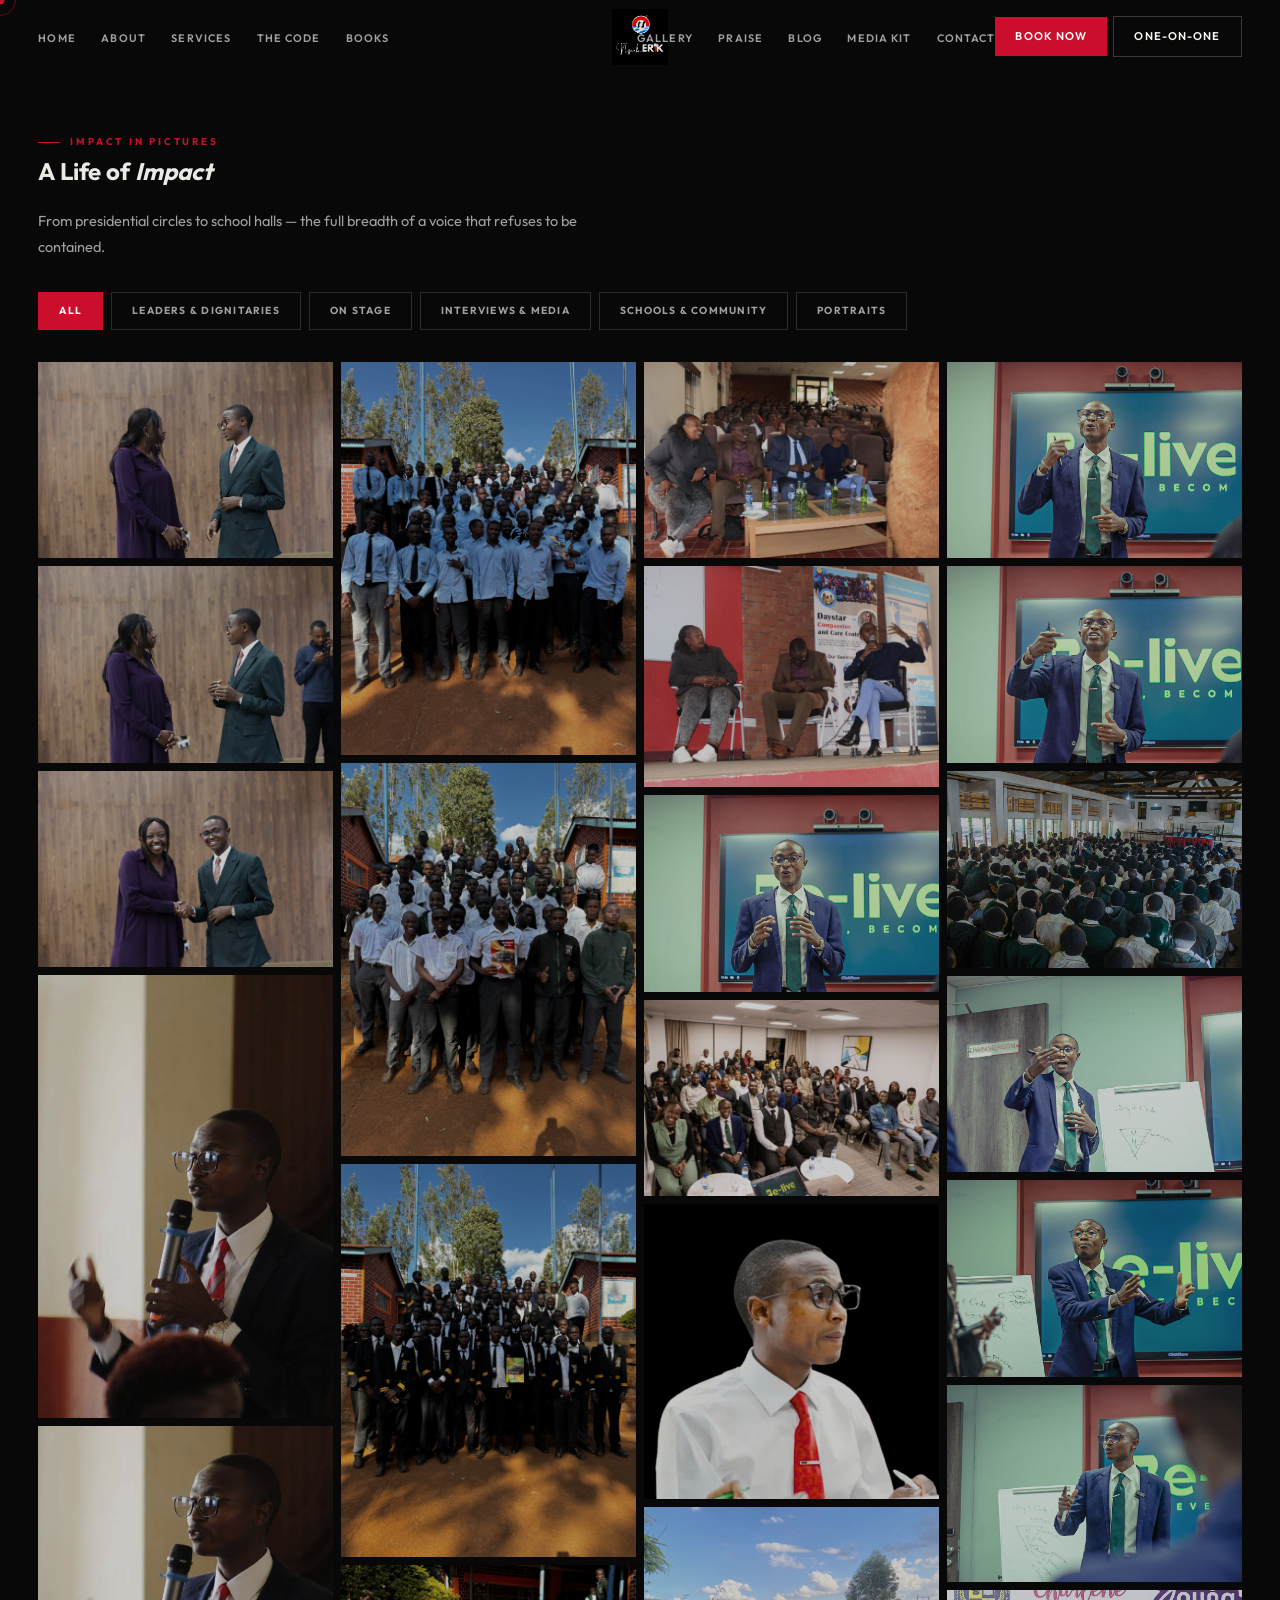
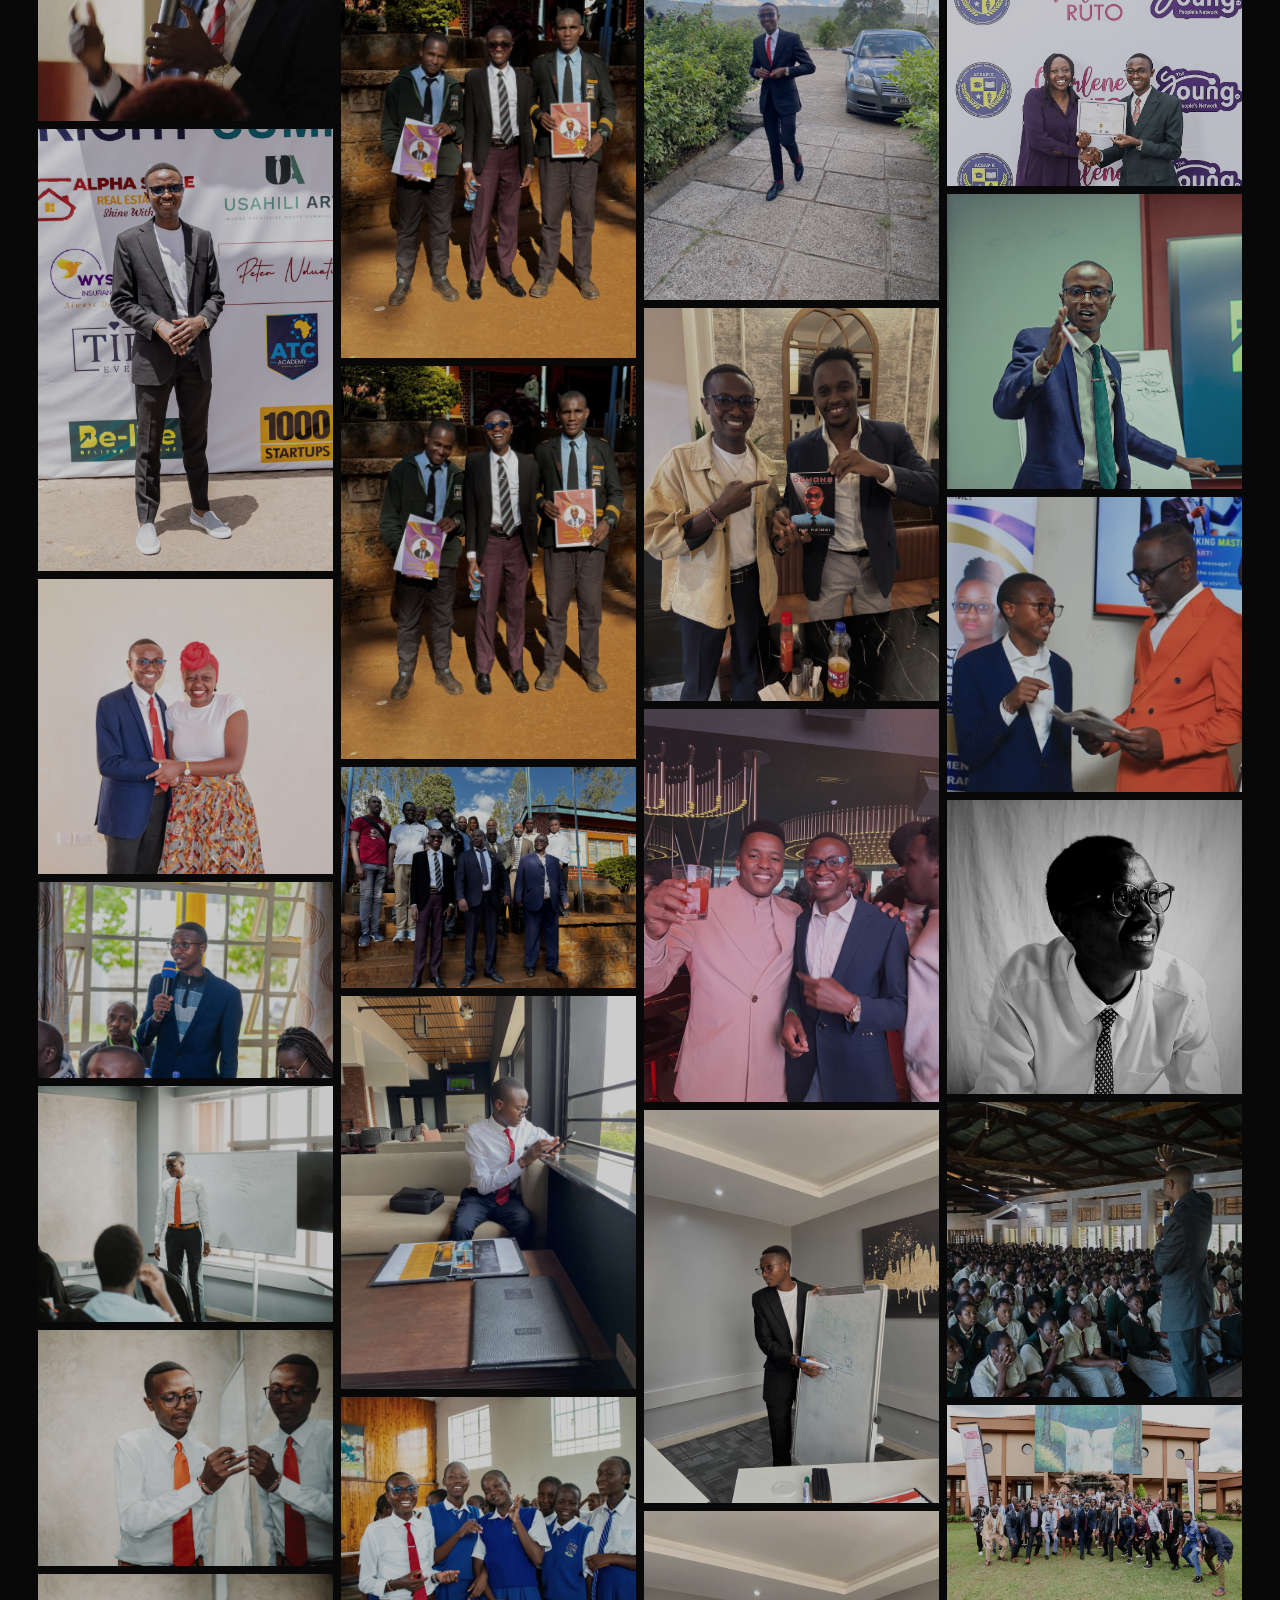
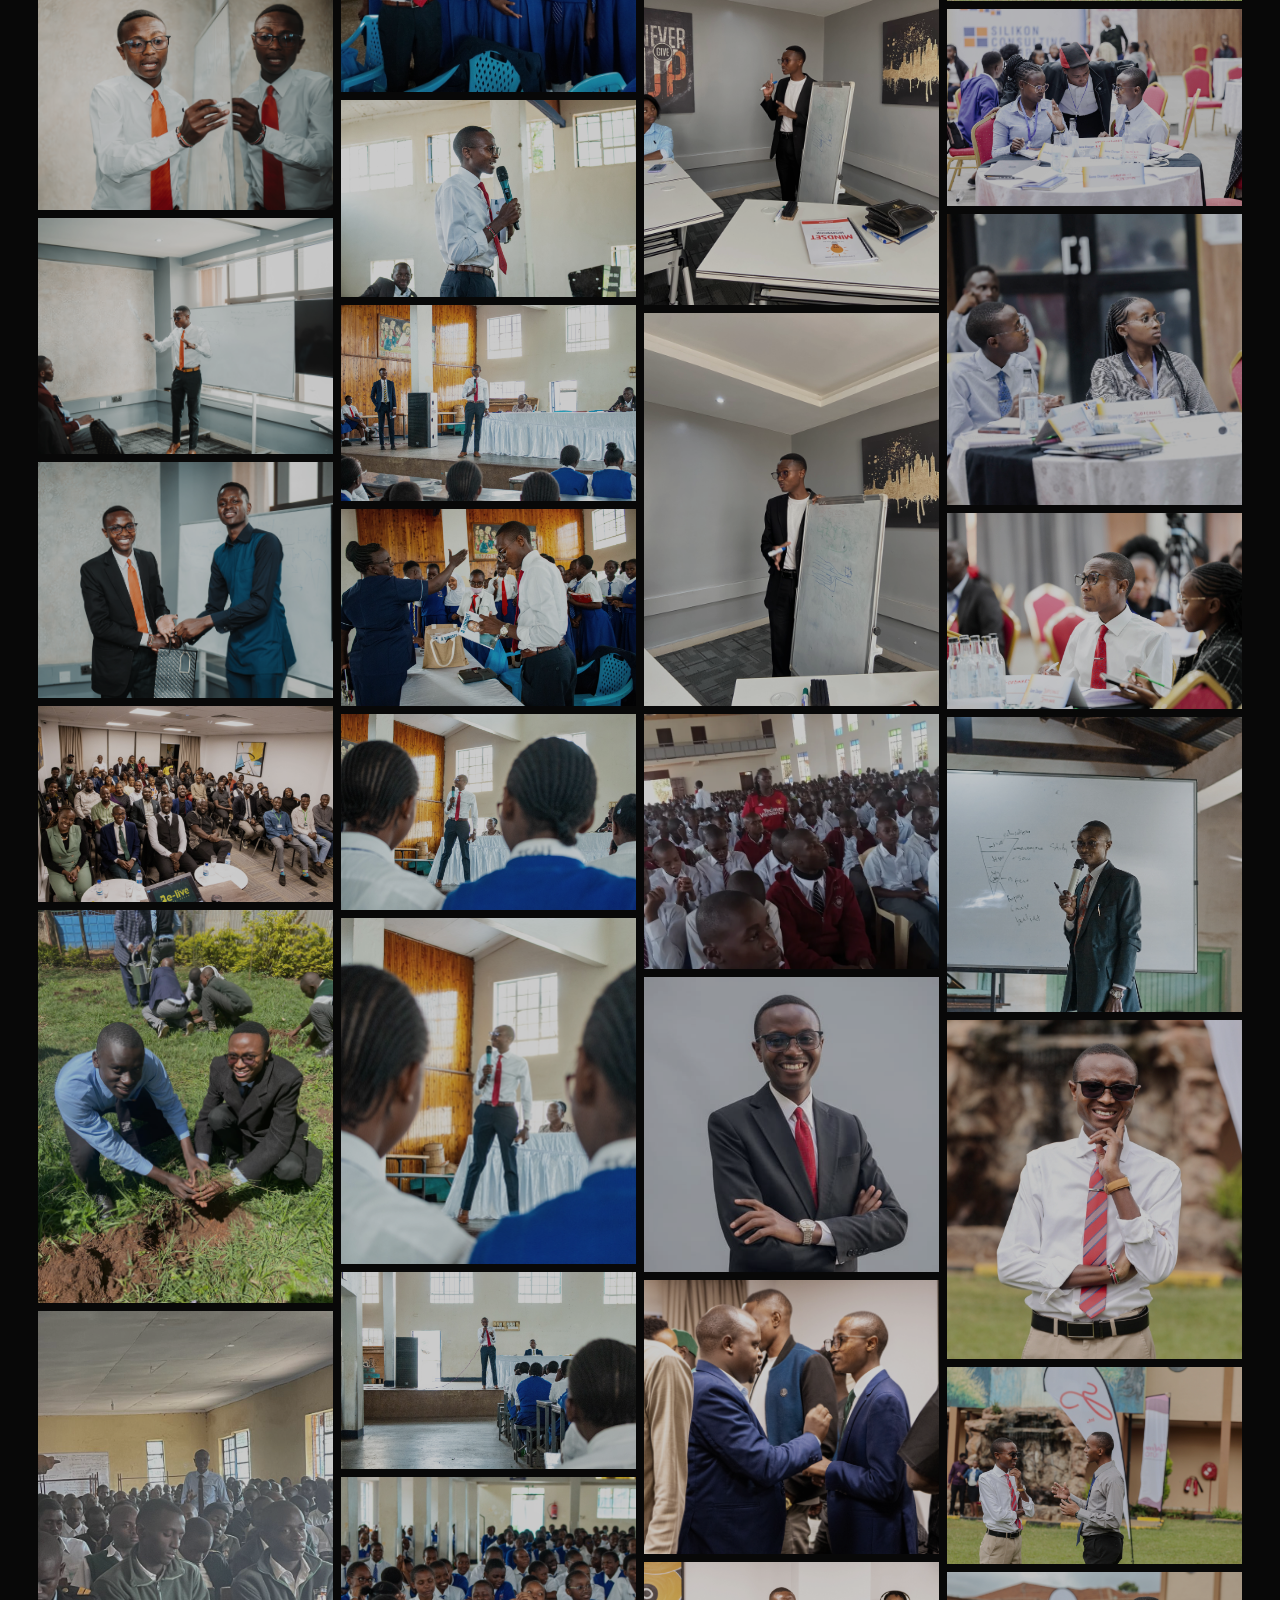
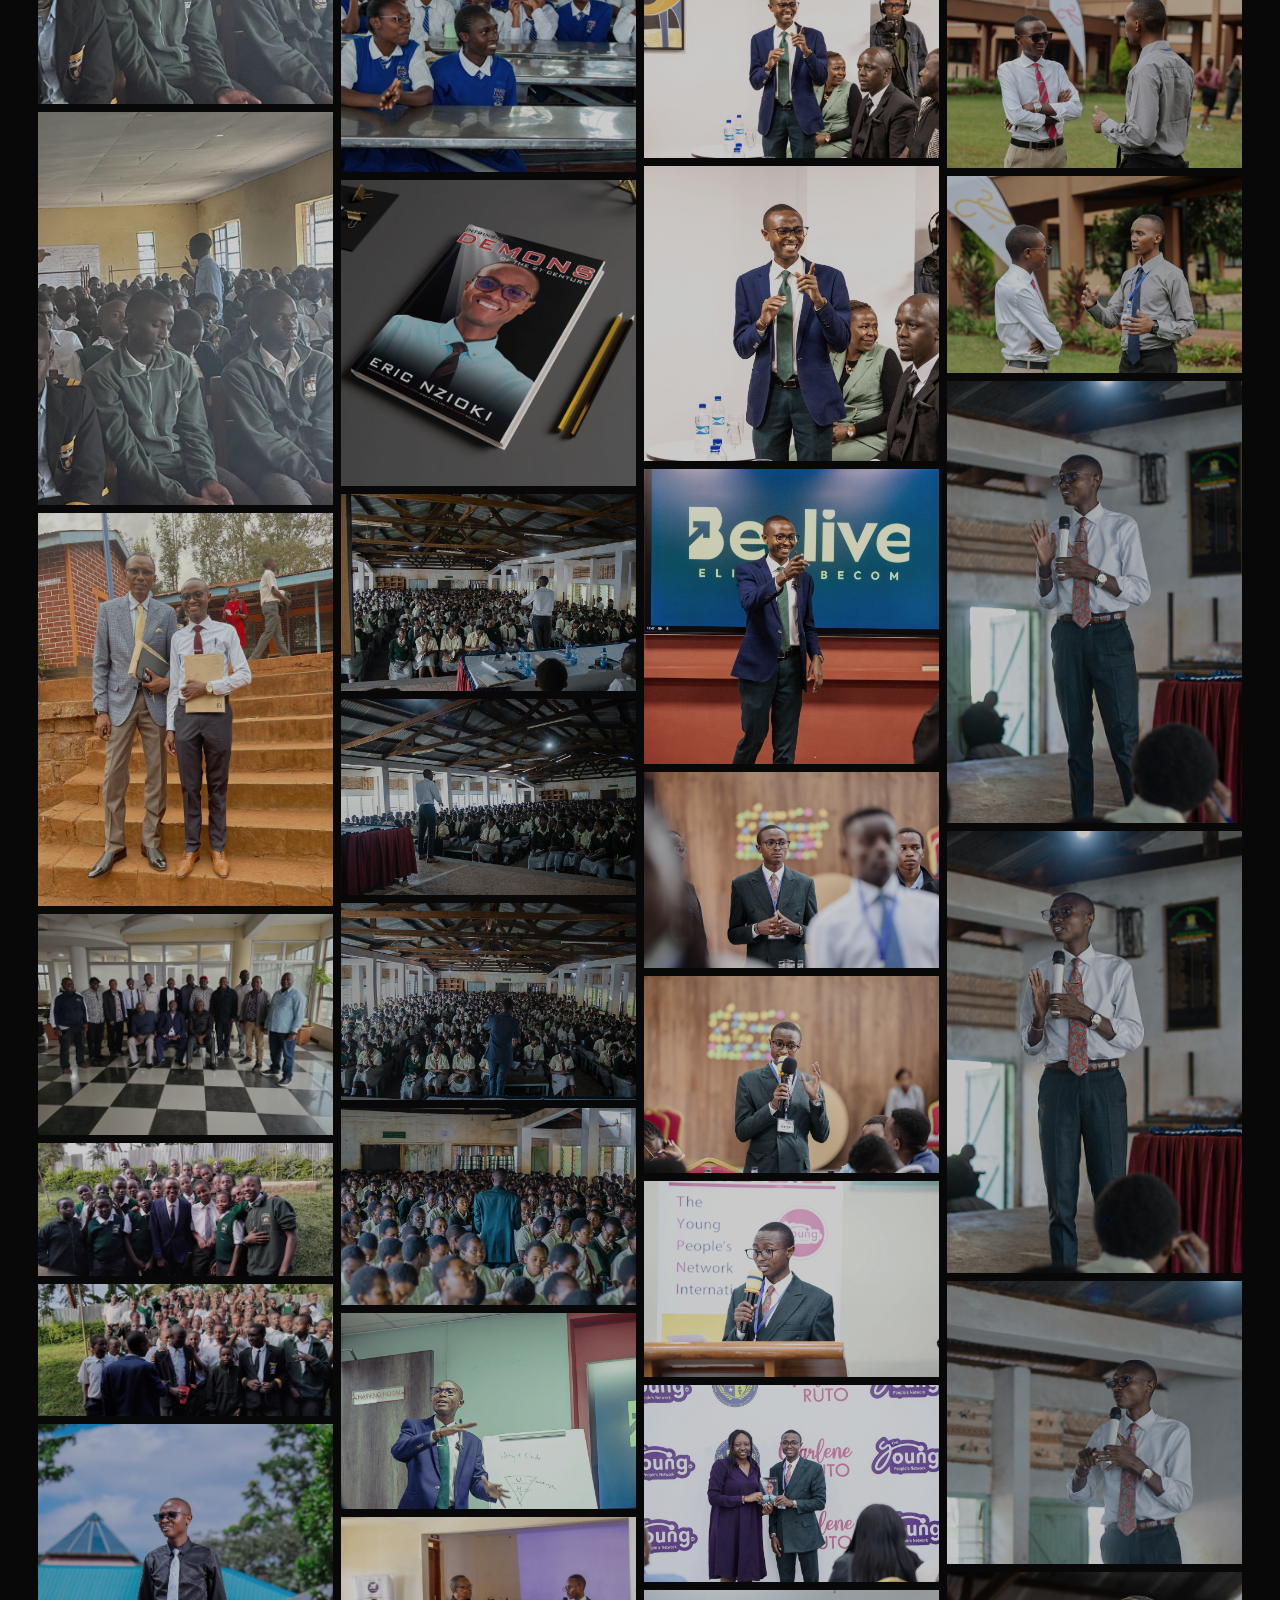
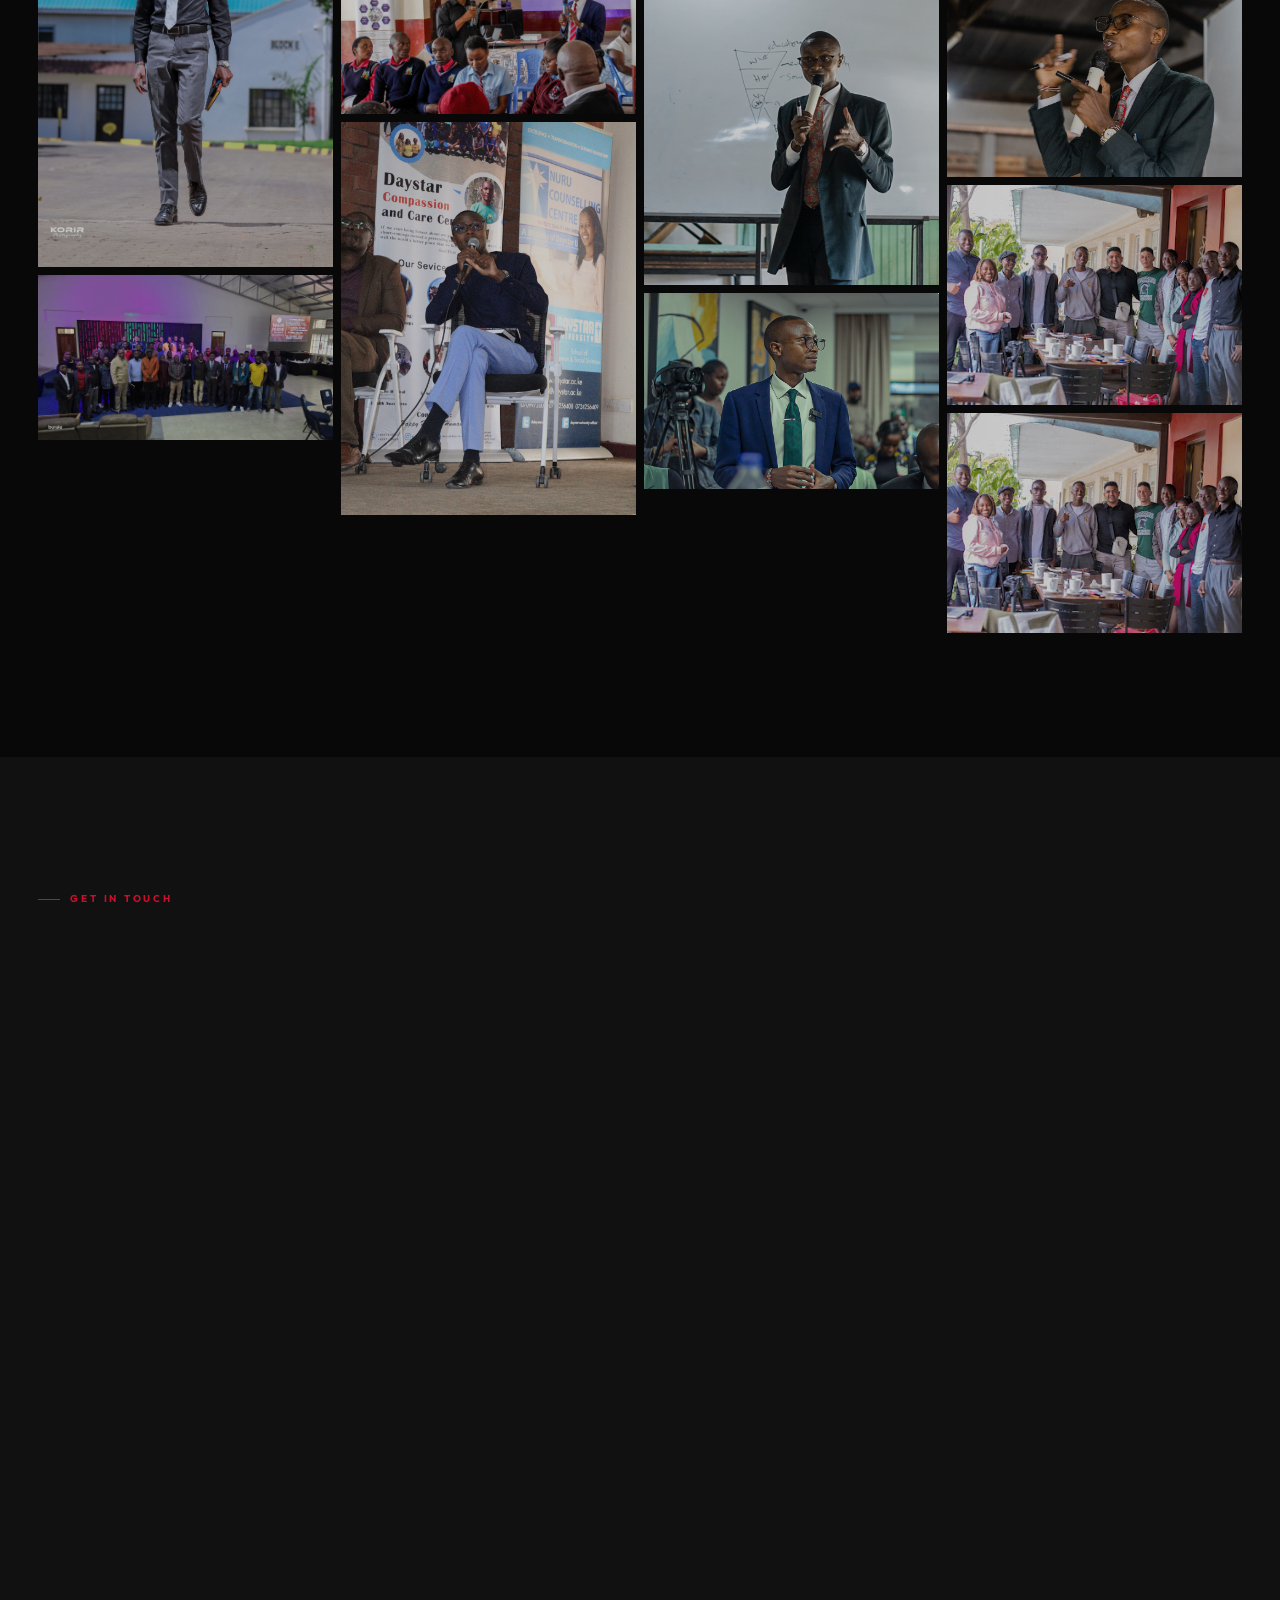
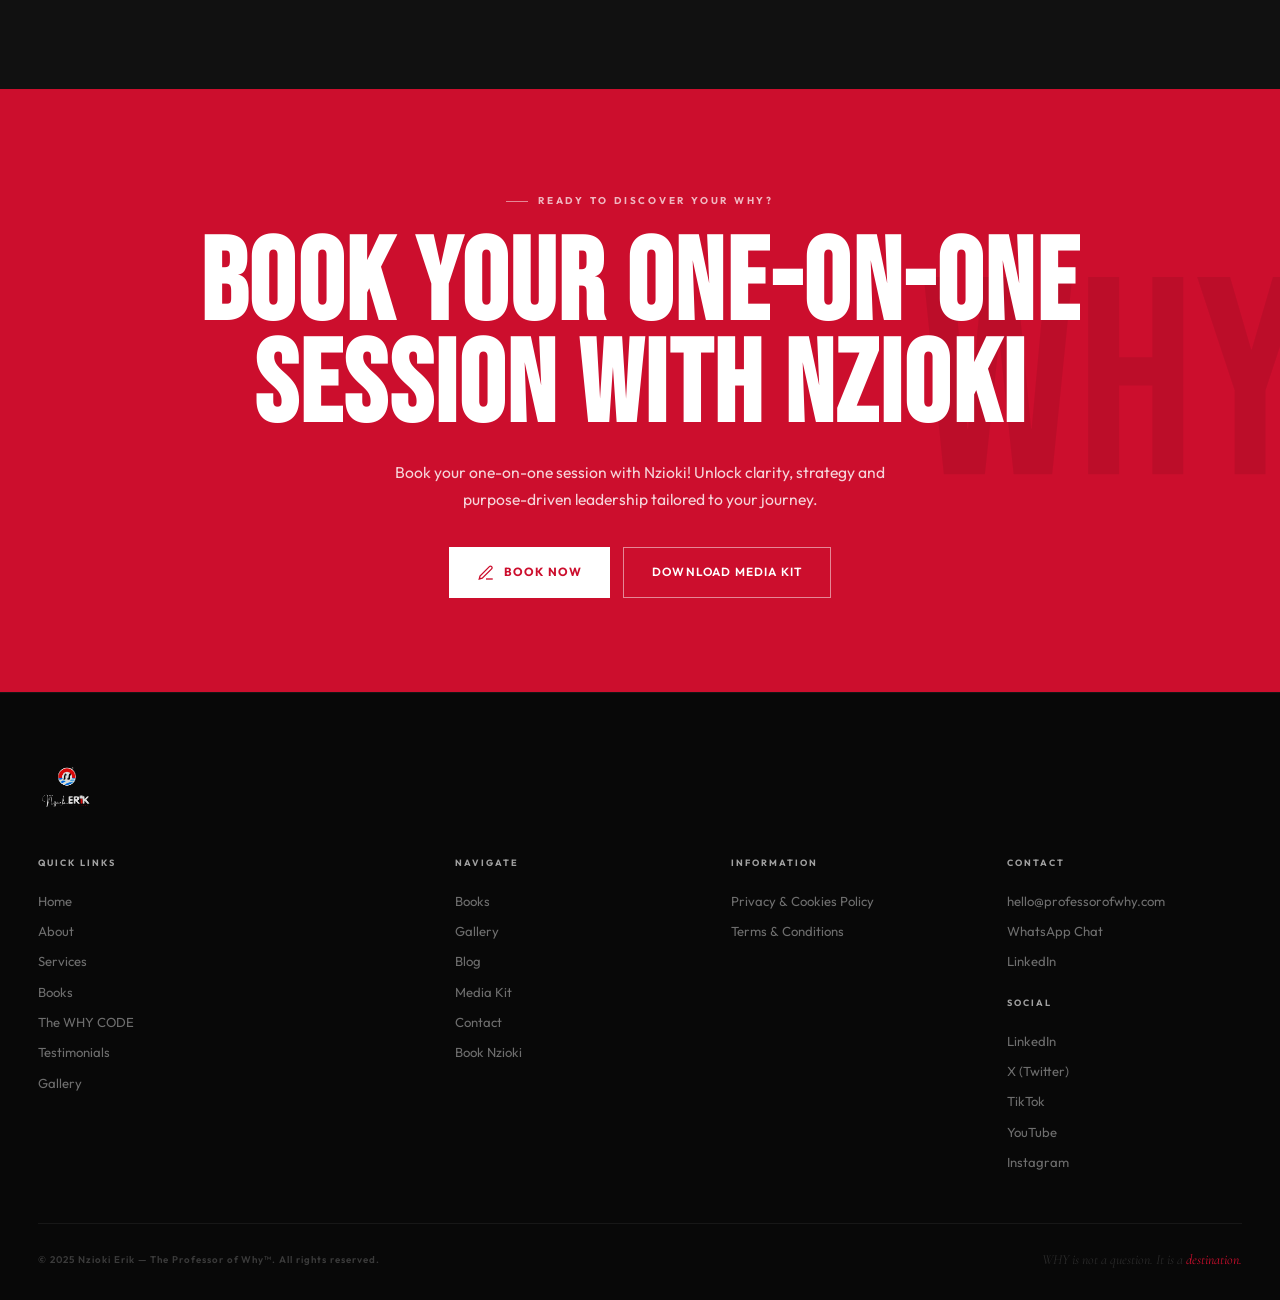
==== commit f024d56d: "Fix gallery image paths" ====
--- a/gallery.html
+++ b/gallery.html
@@ -16,7 +16,7 @@
   
   <meta property="og:title" content="Prof. Nzioki ERiK â€” The Professor of Whyâ„¢" />
   <meta property="og:description" content="Keynote speaker, published author of 3 books, and leadership strategist. Endorsed by Kenya's VP and Africa's top leaders." />
-  <meta property="og:image" content="media/gallery/IMG-20260224-WA0006.jpg" />
+  <meta property="og:image" content="Prof. Nzioki ERiK Website/IMG-20260224-WA0006.jpg" />
   <meta property="og:url" content="https://professorofwhy.com" />
   <meta name="twitter:card" content="summary_large_image" />
 </head>
@@ -85,759 +85,759 @@
 
       <div class="gi-grid">
         <div class="gi visible" data-cat="vip">
-          <img src="media/gallery/1F1A9060.jpg" alt="Prof Nzioki ERiK" loading="lazy" />
-          <div class="gi-overlay">
-            <span class="gi-cat">Leaders & Dignitaries</span>
-            <p class="gi-caption">Prof. Nzioki ERiK â€” Leaders & Dignitaries</p>
-            <span class="gi-zoom">&#8599;</span>
-          </div>
-        </div>
-        <div class="gi visible" data-cat="stage">
-          <img src="media/gallery/1F1A9064.jpg" alt="Prof Nzioki ERiK" loading="lazy" />
-          <div class="gi-overlay">
-            <span class="gi-cat">On Stage</span>
-            <p class="gi-caption">Prof. Nzioki ERiK â€” On Stage</p>
-            <span class="gi-zoom">&#8599;</span>
-          </div>
-        </div>
-        <div class="gi visible" data-cat="media">
-          <img src="media/gallery/1F1A9067.jpg" alt="Prof Nzioki ERiK" loading="lazy" />
-          <div class="gi-overlay">
-            <span class="gi-cat">Interviews & Media</span>
-            <p class="gi-caption">Prof. Nzioki ERiK â€” Interviews & Media</p>
-            <span class="gi-zoom">&#8599;</span>
-          </div>
-        </div>
-        <div class="gi visible" data-cat="schools">
-          <img src="media/gallery/20250530141404__MG_2868.JPG" alt="Prof Nzioki ERiK" loading="lazy" />
-          <div class="gi-overlay">
-            <span class="gi-cat">Schools & Community</span>
-            <p class="gi-caption">Prof. Nzioki ERiK â€” Schools & Community</p>
-            <span class="gi-zoom">&#8599;</span>
-          </div>
-        </div>
-        <div class="gi visible" data-cat="portraits">
-          <img src="media/gallery/20250530141404__MG_2869.JPG" alt="Prof Nzioki ERiK" loading="lazy" />
-          <div class="gi-overlay">
-            <span class="gi-cat">Portraits</span>
-            <p class="gi-caption">Prof. Nzioki ERiK â€” Portraits</p>
-            <span class="gi-zoom">&#8599;</span>
-          </div>
-        </div>
-        <div class="gi visible" data-cat="vip">
-          <img src="media/gallery/2Q9A0428.jpg" alt="Prof Nzioki ERiK" loading="lazy" />
-          <div class="gi-overlay">
-            <span class="gi-cat">Leaders & Dignitaries</span>
-            <p class="gi-caption">Prof. Nzioki ERiK â€” Leaders & Dignitaries</p>
-            <span class="gi-zoom">&#8599;</span>
-          </div>
-        </div>
-        <div class="gi visible" data-cat="stage">
-          <img src="media/gallery/888A7924_2.jpg" alt="Prof Nzioki ERiK" loading="lazy" />
-          <div class="gi-overlay">
-            <span class="gi-cat">On Stage</span>
-            <p class="gi-caption">Prof. Nzioki ERiK â€” On Stage</p>
-            <span class="gi-zoom">&#8599;</span>
-          </div>
-        </div>
-        <div class="gi visible" data-cat="media">
-          <img src="media/gallery/CBD_9320.jpg" alt="Prof Nzioki ERiK" loading="lazy" />
-          <div class="gi-overlay">
-            <span class="gi-cat">Interviews & Media</span>
-            <p class="gi-caption">Prof. Nzioki ERiK â€” Interviews & Media</p>
-            <span class="gi-zoom">&#8599;</span>
-          </div>
-        </div>
-        <div class="gi visible" data-cat="schools">
-          <img src="media/gallery/Iamfellaphotography-10.jpg" alt="Prof Nzioki ERiK" loading="lazy" />
-          <div class="gi-overlay">
-            <span class="gi-cat">Schools & Community</span>
-            <p class="gi-caption">Prof. Nzioki ERiK â€” Schools & Community</p>
-            <span class="gi-zoom">&#8599;</span>
-          </div>
-        </div>
-        <div class="gi visible" data-cat="portraits">
-          <img src="media/gallery/Iamfellaphotography-12.jpg" alt="Prof Nzioki ERiK" loading="lazy" />
-          <div class="gi-overlay">
-            <span class="gi-cat">Portraits</span>
-            <p class="gi-caption">Prof. Nzioki ERiK â€” Portraits</p>
-            <span class="gi-zoom">&#8599;</span>
-          </div>
-        </div>
-        <div class="gi visible" data-cat="vip">
-          <img src="media/gallery/Iamfellaphotography-13.jpg" alt="Prof Nzioki ERiK" loading="lazy" />
-          <div class="gi-overlay">
-            <span class="gi-cat">Leaders & Dignitaries</span>
-            <p class="gi-caption">Prof. Nzioki ERiK â€” Leaders & Dignitaries</p>
-            <span class="gi-zoom">&#8599;</span>
-          </div>
-        </div>
-        <div class="gi visible" data-cat="stage">
-          <img src="media/gallery/Iamfellaphotography-2.jpg" alt="Prof Nzioki ERiK" loading="lazy" />
-          <div class="gi-overlay">
-            <span class="gi-cat">On Stage</span>
-            <p class="gi-caption">Prof. Nzioki ERiK â€” On Stage</p>
-            <span class="gi-zoom">&#8599;</span>
-          </div>
-        </div>
-        <div class="gi visible" data-cat="media">
-          <img src="media/gallery/Iamfellaphotography-82.jpg" alt="Prof Nzioki ERiK" loading="lazy" />
-          <div class="gi-overlay">
-            <span class="gi-cat">Interviews & Media</span>
-            <p class="gi-caption">Prof. Nzioki ERiK â€” Interviews & Media</p>
-            <span class="gi-zoom">&#8599;</span>
-          </div>
-        </div>
-        <div class="gi visible" data-cat="schools">
-          <img src="media/gallery/Img-113.jpg" alt="Prof Nzioki ERiK" loading="lazy" />
-          <div class="gi-overlay">
-            <span class="gi-cat">Schools & Community</span>
-            <p class="gi-caption">Prof. Nzioki ERiK â€” Schools & Community</p>
-            <span class="gi-zoom">&#8599;</span>
-          </div>
-        </div>
-        <div class="gi visible" data-cat="portraits">
-          <img src="media/gallery/IMG-20221119-WA0091(1).jpg" alt="Prof Nzioki ERiK" loading="lazy" />
-          <div class="gi-overlay">
-            <span class="gi-cat">Portraits</span>
-            <p class="gi-caption">Prof. Nzioki ERiK â€” Portraits</p>
-            <span class="gi-zoom">&#8599;</span>
-          </div>
-        </div>
-        <div class="gi visible" data-cat="vip">
-          <img src="media/gallery/IMG-20231012-WA0028.jpg" alt="Prof Nzioki ERiK" loading="lazy" />
-          <div class="gi-overlay">
-            <span class="gi-cat">Leaders & Dignitaries</span>
-            <p class="gi-caption">Prof. Nzioki ERiK â€” Leaders & Dignitaries</p>
-            <span class="gi-zoom">&#8599;</span>
-          </div>
-        </div>
-        <div class="gi visible" data-cat="stage">
-          <img src="media/gallery/IMG-20231012-WA0050(1).jpg" alt="Prof Nzioki ERiK" loading="lazy" />
-          <div class="gi-overlay">
-            <span class="gi-cat">On Stage</span>
-            <p class="gi-caption">Prof. Nzioki ERiK â€” On Stage</p>
-            <span class="gi-zoom">&#8599;</span>
-          </div>
-        </div>
-        <div class="gi visible" data-cat="media">
-          <img src="media/gallery/IMG-20231012-WA0089.jpg" alt="Prof Nzioki ERiK" loading="lazy" />
-          <div class="gi-overlay">
-            <span class="gi-cat">Interviews & Media</span>
-            <p class="gi-caption">Prof. Nzioki ERiK â€” Interviews & Media</p>
-            <span class="gi-zoom">&#8599;</span>
-          </div>
-        </div>
-        <div class="gi visible" data-cat="schools">
-          <img src="media/gallery/IMG-20240615-WA0027.jpg" alt="Prof Nzioki ERiK" loading="lazy" />
-          <div class="gi-overlay">
-            <span class="gi-cat">Schools & Community</span>
-            <p class="gi-caption">Prof. Nzioki ERiK â€” Schools & Community</p>
-            <span class="gi-zoom">&#8599;</span>
-          </div>
-        </div>
-        <div class="gi visible" data-cat="portraits">
-          <img src="media/gallery/IMG-20240616-WA0033.jpg" alt="Prof Nzioki ERiK" loading="lazy" />
-          <div class="gi-overlay">
-            <span class="gi-cat">Portraits</span>
-            <p class="gi-caption">Prof. Nzioki ERiK â€” Portraits</p>
-            <span class="gi-zoom">&#8599;</span>
-          </div>
-        </div>
-        <div class="gi visible" data-cat="vip">
-          <img src="media/gallery/IMG-20240616-WA0036.jpg" alt="Prof Nzioki ERiK" loading="lazy" />
-          <div class="gi-overlay">
-            <span class="gi-cat">Leaders & Dignitaries</span>
-            <p class="gi-caption">Prof. Nzioki ERiK â€” Leaders & Dignitaries</p>
-            <span class="gi-zoom">&#8599;</span>
-          </div>
-        </div>
-        <div class="gi visible" data-cat="stage">
-          <img src="media/gallery/IMG-20240626-WA0007(2).jpg" alt="Prof Nzioki ERiK" loading="lazy" />
-          <div class="gi-overlay">
-            <span class="gi-cat">On Stage</span>
-            <p class="gi-caption">Prof. Nzioki ERiK â€” On Stage</p>
-            <span class="gi-zoom">&#8599;</span>
-          </div>
-        </div>
-        <div class="gi visible" data-cat="media">
-          <img src="media/gallery/IMG-20240824-WA0008.jpg" alt="Prof Nzioki ERiK" loading="lazy" />
-          <div class="gi-overlay">
-            <span class="gi-cat">Interviews & Media</span>
-            <p class="gi-caption">Prof. Nzioki ERiK â€” Interviews & Media</p>
-            <span class="gi-zoom">&#8599;</span>
-          </div>
-        </div>
-        <div class="gi visible" data-cat="schools">
-          <img src="media/gallery/IMG-20241011-WA0107.jpg" alt="Prof Nzioki ERiK" loading="lazy" />
-          <div class="gi-overlay">
-            <span class="gi-cat">Schools & Community</span>
-            <p class="gi-caption">Prof. Nzioki ERiK â€” Schools & Community</p>
-            <span class="gi-zoom">&#8599;</span>
-          </div>
-        </div>
-        <div class="gi visible" data-cat="portraits">
-          <img src="media/gallery/IMG-20241011-WA0109.jpg" alt="Prof Nzioki ERiK" loading="lazy" />
-          <div class="gi-overlay">
-            <span class="gi-cat">Portraits</span>
-            <p class="gi-caption">Prof. Nzioki ERiK â€” Portraits</p>
-            <span class="gi-zoom">&#8599;</span>
-          </div>
-        </div>
-        <div class="gi visible" data-cat="vip">
-          <img src="media/gallery/IMG-20241011-WA0112.jpg" alt="Prof Nzioki ERiK" loading="lazy" />
-          <div class="gi-overlay">
-            <span class="gi-cat">Leaders & Dignitaries</span>
-            <p class="gi-caption">Prof. Nzioki ERiK â€” Leaders & Dignitaries</p>
-            <span class="gi-zoom">&#8599;</span>
-          </div>
-        </div>
-        <div class="gi visible" data-cat="stage">
-          <img src="media/gallery/IMG-20241012-WA0030.jpg" alt="Prof Nzioki ERiK" loading="lazy" />
-          <div class="gi-overlay">
-            <span class="gi-cat">On Stage</span>
-            <p class="gi-caption">Prof. Nzioki ERiK â€” On Stage</p>
-            <span class="gi-zoom">&#8599;</span>
-          </div>
-        </div>
-        <div class="gi visible" data-cat="media">
-          <img src="media/gallery/IMG-20241012-WA0035.jpg" alt="Prof Nzioki ERiK" loading="lazy" />
-          <div class="gi-overlay">
-            <span class="gi-cat">Interviews & Media</span>
-            <p class="gi-caption">Prof. Nzioki ERiK â€” Interviews & Media</p>
-            <span class="gi-zoom">&#8599;</span>
-          </div>
-        </div>
-        <div class="gi visible" data-cat="schools">
-          <img src="media/gallery/IMG-20241012-WA0037.jpg" alt="Prof Nzioki ERiK" loading="lazy" />
-          <div class="gi-overlay">
-            <span class="gi-cat">Schools & Community</span>
-            <p class="gi-caption">Prof. Nzioki ERiK â€” Schools & Community</p>
-            <span class="gi-zoom">&#8599;</span>
-          </div>
-        </div>
-        <div class="gi visible" data-cat="portraits">
-          <img src="media/gallery/IMG-20250129-WA0044(1).jpg" alt="Prof Nzioki ERiK" loading="lazy" />
-          <div class="gi-overlay">
-            <span class="gi-cat">Portraits</span>
-            <p class="gi-caption">Prof. Nzioki ERiK â€” Portraits</p>
-            <span class="gi-zoom">&#8599;</span>
-          </div>
-        </div>
-        <div class="gi visible" data-cat="vip">
-          <img src="media/gallery/IMG-20250130-WA0017_2.jpg" alt="Prof Nzioki ERiK" loading="lazy" />
-          <div class="gi-overlay">
-            <span class="gi-cat">Leaders & Dignitaries</span>
-            <p class="gi-caption">Prof. Nzioki ERiK â€” Leaders & Dignitaries</p>
-            <span class="gi-zoom">&#8599;</span>
-          </div>
-        </div>
-        <div class="gi visible" data-cat="stage">
-          <img src="media/gallery/IMG-20250130-WA0029.jpg" alt="Prof Nzioki ERiK" loading="lazy" />
-          <div class="gi-overlay">
-            <span class="gi-cat">On Stage</span>
-            <p class="gi-caption">Prof. Nzioki ERiK â€” On Stage</p>
-            <span class="gi-zoom">&#8599;</span>
-          </div>
-        </div>
-        <div class="gi visible" data-cat="media">
-          <img src="media/gallery/IMG-20250130-WA0039.jpg" alt="Prof Nzioki ERiK" loading="lazy" />
-          <div class="gi-overlay">
-            <span class="gi-cat">Interviews & Media</span>
-            <p class="gi-caption">Prof. Nzioki ERiK â€” Interviews & Media</p>
-            <span class="gi-zoom">&#8599;</span>
-          </div>
-        </div>
-        <div class="gi visible" data-cat="schools">
-          <img src="media/gallery/IMG-20250130-WA0041.jpg" alt="Prof Nzioki ERiK" loading="lazy" />
-          <div class="gi-overlay">
-            <span class="gi-cat">Schools & Community</span>
-            <p class="gi-caption">Prof. Nzioki ERiK â€” Schools & Community</p>
-            <span class="gi-zoom">&#8599;</span>
-          </div>
-        </div>
-        <div class="gi visible" data-cat="portraits">
-          <img src="media/gallery/IMG-20250130-WA0058(1).jpg" alt="Prof Nzioki ERiK" loading="lazy" />
-          <div class="gi-overlay">
-            <span class="gi-cat">Portraits</span>
-            <p class="gi-caption">Prof. Nzioki ERiK â€” Portraits</p>
-            <span class="gi-zoom">&#8599;</span>
-          </div>
-        </div>
-        <div class="gi visible" data-cat="vip">
-          <img src="media/gallery/IMG-20250130-WA0058_1.jpg" alt="Prof Nzioki ERiK" loading="lazy" />
-          <div class="gi-overlay">
-            <span class="gi-cat">Leaders & Dignitaries</span>
-            <p class="gi-caption">Prof. Nzioki ERiK â€” Leaders & Dignitaries</p>
-            <span class="gi-zoom">&#8599;</span>
-          </div>
-        </div>
-        <div class="gi visible" data-cat="stage">
-          <img src="media/gallery/IMG-20250130-WA0061(1).jpg" alt="Prof Nzioki ERiK" loading="lazy" />
-          <div class="gi-overlay">
-            <span class="gi-cat">On Stage</span>
-            <p class="gi-caption">Prof. Nzioki ERiK â€” On Stage</p>
-            <span class="gi-zoom">&#8599;</span>
-          </div>
-        </div>
-        <div class="gi visible" data-cat="media">
-          <img src="media/gallery/IMG-20250130-WA0119_1.jpg" alt="Prof Nzioki ERiK" loading="lazy" />
-          <div class="gi-overlay">
-            <span class="gi-cat">Interviews & Media</span>
-            <p class="gi-caption">Prof. Nzioki ERiK â€” Interviews & Media</p>
-            <span class="gi-zoom">&#8599;</span>
-          </div>
-        </div>
-        <div class="gi visible" data-cat="schools">
-          <img src="media/gallery/IMG-20250217-WA0018(1)_1.jpg" alt="Prof Nzioki ERiK" loading="lazy" />
-          <div class="gi-overlay">
-            <span class="gi-cat">Schools & Community</span>
-            <p class="gi-caption">Prof. Nzioki ERiK â€” Schools & Community</p>
-            <span class="gi-zoom">&#8599;</span>
-          </div>
-        </div>
-        <div class="gi visible" data-cat="portraits">
-          <img src="media/gallery/IMG-20250507-WA0039.jpg" alt="Prof Nzioki ERiK" loading="lazy" />
-          <div class="gi-overlay">
-            <span class="gi-cat">Portraits</span>
-            <p class="gi-caption">Prof. Nzioki ERiK â€” Portraits</p>
-            <span class="gi-zoom">&#8599;</span>
-          </div>
-        </div>
-        <div class="gi visible" data-cat="vip">
-          <img src="media/gallery/IMG-20250507-WA0043.jpg" alt="Prof Nzioki ERiK" loading="lazy" />
-          <div class="gi-overlay">
-            <span class="gi-cat">Leaders & Dignitaries</span>
-            <p class="gi-caption">Prof. Nzioki ERiK â€” Leaders & Dignitaries</p>
-            <span class="gi-zoom">&#8599;</span>
-          </div>
-        </div>
-        <div class="gi visible" data-cat="stage">
-          <img src="media/gallery/IMG-20250507-WA0062.jpg" alt="Prof Nzioki ERiK" loading="lazy" />
-          <div class="gi-overlay">
-            <span class="gi-cat">On Stage</span>
-            <p class="gi-caption">Prof. Nzioki ERiK â€” On Stage</p>
-            <span class="gi-zoom">&#8599;</span>
-          </div>
-        </div>
-        <div class="gi visible" data-cat="media">
-          <img src="media/gallery/IMG-20250508-WA0010.jpg" alt="Prof Nzioki ERiK" loading="lazy" />
-          <div class="gi-overlay">
-            <span class="gi-cat">Interviews & Media</span>
-            <p class="gi-caption">Prof. Nzioki ERiK â€” Interviews & Media</p>
-            <span class="gi-zoom">&#8599;</span>
-          </div>
-        </div>
-        <div class="gi visible" data-cat="schools">
-          <img src="media/gallery/IMG-20250509-WA0024.jpg" alt="Prof Nzioki ERiK" loading="lazy" />
-          <div class="gi-overlay">
-            <span class="gi-cat">Schools & Community</span>
-            <p class="gi-caption">Prof. Nzioki ERiK â€” Schools & Community</p>
-            <span class="gi-zoom">&#8599;</span>
-          </div>
-        </div>
-        <div class="gi visible" data-cat="portraits">
-          <img src="media/gallery/IMG-20250531-WA0001.jpg" alt="Prof Nzioki ERiK" loading="lazy" />
-          <div class="gi-overlay">
-            <span class="gi-cat">Portraits</span>
-            <p class="gi-caption">Prof. Nzioki ERiK â€” Portraits</p>
-            <span class="gi-zoom">&#8599;</span>
-          </div>
-        </div>
-        <div class="gi visible" data-cat="vip">
-          <img src="media/gallery/IMG-20250626-WA0002.jpg" alt="Prof Nzioki ERiK" loading="lazy" />
-          <div class="gi-overlay">
-            <span class="gi-cat">Leaders & Dignitaries</span>
-            <p class="gi-caption">Prof. Nzioki ERiK â€” Leaders & Dignitaries</p>
-            <span class="gi-zoom">&#8599;</span>
-          </div>
-        </div>
-        <div class="gi visible" data-cat="stage">
-          <img src="media/gallery/IMG-20250626-WA0009.jpg" alt="Prof Nzioki ERiK" loading="lazy" />
-          <div class="gi-overlay">
-            <span class="gi-cat">On Stage</span>
-            <p class="gi-caption">Prof. Nzioki ERiK â€” On Stage</p>
-            <span class="gi-zoom">&#8599;</span>
-          </div>
-        </div>
-        <div class="gi visible" data-cat="media">
-          <img src="media/gallery/IMG-20250626-WA0012.jpg" alt="Prof Nzioki ERiK" loading="lazy" />
-          <div class="gi-overlay">
-            <span class="gi-cat">Interviews & Media</span>
-            <p class="gi-caption">Prof. Nzioki ERiK â€” Interviews & Media</p>
-            <span class="gi-zoom">&#8599;</span>
-          </div>
-        </div>
-        <div class="gi visible" data-cat="schools">
-          <img src="media/gallery/IMG-20250914-WA0003.jpg" alt="Prof Nzioki ERiK" loading="lazy" />
-          <div class="gi-overlay">
-            <span class="gi-cat">Schools & Community</span>
-            <p class="gi-caption">Prof. Nzioki ERiK â€” Schools & Community</p>
-            <span class="gi-zoom">&#8599;</span>
-          </div>
-        </div>
-        <div class="gi visible" data-cat="portraits">
-          <img src="media/gallery/IMG-20250914-WA0005.jpg" alt="Prof Nzioki ERiK" loading="lazy" />
-          <div class="gi-overlay">
-            <span class="gi-cat">Portraits</span>
-            <p class="gi-caption">Prof. Nzioki ERiK â€” Portraits</p>
-            <span class="gi-zoom">&#8599;</span>
-          </div>
-        </div>
-        <div class="gi visible" data-cat="vip">
-          <img src="media/gallery/IMG-20250926-WA0007.jpg" alt="Prof Nzioki ERiK" loading="lazy" />
-          <div class="gi-overlay">
-            <span class="gi-cat">Leaders & Dignitaries</span>
-            <p class="gi-caption">Prof. Nzioki ERiK â€” Leaders & Dignitaries</p>
-            <span class="gi-zoom">&#8599;</span>
-          </div>
-        </div>
-        <div class="gi visible" data-cat="stage">
-          <img src="media/gallery/IMG-20251105-WA0029(2).jpg" alt="Prof Nzioki ERiK" loading="lazy" />
-          <div class="gi-overlay">
-            <span class="gi-cat">On Stage</span>
-            <p class="gi-caption">Prof. Nzioki ERiK â€” On Stage</p>
-            <span class="gi-zoom">&#8599;</span>
-          </div>
-        </div>
-        <div class="gi visible" data-cat="media">
-          <img src="media/gallery/IMG-20251117-WA0012.jpg" alt="Prof Nzioki ERiK" loading="lazy" />
-          <div class="gi-overlay">
-            <span class="gi-cat">Interviews & Media</span>
-            <p class="gi-caption">Prof. Nzioki ERiK â€” Interviews & Media</p>
-            <span class="gi-zoom">&#8599;</span>
-          </div>
-        </div>
-        <div class="gi visible" data-cat="schools">
-          <img src="media/gallery/IMG-20251129-WA0083.jpg" alt="Prof Nzioki ERiK" loading="lazy" />
-          <div class="gi-overlay">
-            <span class="gi-cat">Schools & Community</span>
-            <p class="gi-caption">Prof. Nzioki ERiK â€” Schools & Community</p>
-            <span class="gi-zoom">&#8599;</span>
-          </div>
-        </div>
-        <div class="gi visible" data-cat="portraits">
-          <img src="media/gallery/IMG-20260205-WA0023.jpg" alt="Prof Nzioki ERiK" loading="lazy" />
-          <div class="gi-overlay">
-            <span class="gi-cat">Portraits</span>
-            <p class="gi-caption">Prof. Nzioki ERiK â€” Portraits</p>
-            <span class="gi-zoom">&#8599;</span>
-          </div>
-        </div>
-        <div class="gi visible" data-cat="vip">
-          <img src="media/gallery/IMG-20260205-WA0043.jpg" alt="Prof Nzioki ERiK" loading="lazy" />
-          <div class="gi-overlay">
-            <span class="gi-cat">Leaders & Dignitaries</span>
-            <p class="gi-caption">Prof. Nzioki ERiK â€” Leaders & Dignitaries</p>
-            <span class="gi-zoom">&#8599;</span>
-          </div>
-        </div>
-        <div class="gi visible" data-cat="stage">
-          <img src="media/gallery/IMG-20260205-WA0049(1).jpg" alt="Prof Nzioki ERiK" loading="lazy" />
-          <div class="gi-overlay">
-            <span class="gi-cat">On Stage</span>
-            <p class="gi-caption">Prof. Nzioki ERiK â€” On Stage</p>
-            <span class="gi-zoom">&#8599;</span>
-          </div>
-        </div>
-        <div class="gi visible" data-cat="media">
-          <img src="media/gallery/IMG-20260222-WA0009(2).jpg" alt="Prof Nzioki ERiK" loading="lazy" />
-          <div class="gi-overlay">
-            <span class="gi-cat">Interviews & Media</span>
-            <p class="gi-caption">Prof. Nzioki ERiK â€” Interviews & Media</p>
-            <span class="gi-zoom">&#8599;</span>
-          </div>
-        </div>
-        <div class="gi visible" data-cat="schools">
-          <img src="media/gallery/IMG-20260224-WA0006.jpg" alt="Prof Nzioki ERiK" loading="lazy" />
-          <div class="gi-overlay">
-            <span class="gi-cat">Schools & Community</span>
-            <p class="gi-caption">Prof. Nzioki ERiK â€” Schools & Community</p>
-            <span class="gi-zoom">&#8599;</span>
-          </div>
-        </div>
-        <div class="gi visible" data-cat="portraits">
-          <img src="media/gallery/Img-35.jpg" alt="Prof Nzioki ERiK" loading="lazy" />
-          <div class="gi-overlay">
-            <span class="gi-cat">Portraits</span>
-            <p class="gi-caption">Prof. Nzioki ERiK â€” Portraits</p>
-            <span class="gi-zoom">&#8599;</span>
-          </div>
-        </div>
-        <div class="gi visible" data-cat="vip">
-          <img src="media/gallery/Img-62.jpg" alt="Prof Nzioki ERiK" loading="lazy" />
-          <div class="gi-overlay">
-            <span class="gi-cat">Leaders & Dignitaries</span>
-            <p class="gi-caption">Prof. Nzioki ERiK â€” Leaders & Dignitaries</p>
-            <span class="gi-zoom">&#8599;</span>
-          </div>
-        </div>
-        <div class="gi visible" data-cat="stage">
-          <img src="media/gallery/Img-62_4.jpg" alt="Prof Nzioki ERiK" loading="lazy" />
-          <div class="gi-overlay">
-            <span class="gi-cat">On Stage</span>
-            <p class="gi-caption">Prof. Nzioki ERiK â€” On Stage</p>
-            <span class="gi-zoom">&#8599;</span>
-          </div>
-        </div>
-        <div class="gi visible" data-cat="media">
-          <img src="media/gallery/Img-68_1.jpg" alt="Prof Nzioki ERiK" loading="lazy" />
-          <div class="gi-overlay">
-            <span class="gi-cat">Interviews & Media</span>
-            <p class="gi-caption">Prof. Nzioki ERiK â€” Interviews & Media</p>
-            <span class="gi-zoom">&#8599;</span>
-          </div>
-        </div>
-        <div class="gi visible" data-cat="schools">
-          <img src="media/gallery/IMG_ (27).jpg" alt="Prof Nzioki ERiK" loading="lazy" />
-          <div class="gi-overlay">
-            <span class="gi-cat">Schools & Community</span>
-            <p class="gi-caption">Prof. Nzioki ERiK â€” Schools & Community</p>
-            <span class="gi-zoom">&#8599;</span>
-          </div>
-        </div>
-        <div class="gi visible" data-cat="portraits">
-          <img src="media/gallery/IMG_ (427).jpg" alt="Prof Nzioki ERiK" loading="lazy" />
-          <div class="gi-overlay">
-            <span class="gi-cat">Portraits</span>
-            <p class="gi-caption">Prof. Nzioki ERiK â€” Portraits</p>
-            <span class="gi-zoom">&#8599;</span>
-          </div>
-        </div>
-        <div class="gi visible" data-cat="vip">
-          <img src="media/gallery/IMG_ (553).jpg" alt="Prof Nzioki ERiK" loading="lazy" />
-          <div class="gi-overlay">
-            <span class="gi-cat">Leaders & Dignitaries</span>
-            <p class="gi-caption">Prof. Nzioki ERiK â€” Leaders & Dignitaries</p>
-            <span class="gi-zoom">&#8599;</span>
-          </div>
-        </div>
-        <div class="gi visible" data-cat="stage">
-          <img src="media/gallery/IMG_ (558).jpg" alt="Prof Nzioki ERiK" loading="lazy" />
-          <div class="gi-overlay">
-            <span class="gi-cat">On Stage</span>
-            <p class="gi-caption">Prof. Nzioki ERiK â€” On Stage</p>
-            <span class="gi-zoom">&#8599;</span>
-          </div>
-        </div>
-        <div class="gi visible" data-cat="media">
-          <img src="media/gallery/IMG_0064.jpg" alt="Prof Nzioki ERiK" loading="lazy" />
-          <div class="gi-overlay">
-            <span class="gi-cat">Interviews & Media</span>
-            <p class="gi-caption">Prof. Nzioki ERiK â€” Interviews & Media</p>
-            <span class="gi-zoom">&#8599;</span>
-          </div>
-        </div>
-        <div class="gi visible" data-cat="schools">
-          <img src="media/gallery/IMG_0107.jpg" alt="Prof Nzioki ERiK" loading="lazy" />
-          <div class="gi-overlay">
-            <span class="gi-cat">Schools & Community</span>
-            <p class="gi-caption">Prof. Nzioki ERiK â€” Schools & Community</p>
-            <span class="gi-zoom">&#8599;</span>
-          </div>
-        </div>
-        <div class="gi visible" data-cat="portraits">
-          <img src="media/gallery/IMG_0142.jpg" alt="Prof Nzioki ERiK" loading="lazy" />
-          <div class="gi-overlay">
-            <span class="gi-cat">Portraits</span>
-            <p class="gi-caption">Prof. Nzioki ERiK â€” Portraits</p>
-            <span class="gi-zoom">&#8599;</span>
-          </div>
-        </div>
-        <div class="gi visible" data-cat="vip">
-          <img src="media/gallery/IMG_0143.jpg" alt="Prof Nzioki ERiK" loading="lazy" />
-          <div class="gi-overlay">
-            <span class="gi-cat">Leaders & Dignitaries</span>
-            <p class="gi-caption">Prof. Nzioki ERiK â€” Leaders & Dignitaries</p>
-            <span class="gi-zoom">&#8599;</span>
-          </div>
-        </div>
-        <div class="gi visible" data-cat="stage">
-          <img src="media/gallery/IMG_0144.jpg" alt="Prof Nzioki ERiK" loading="lazy" />
-          <div class="gi-overlay">
-            <span class="gi-cat">On Stage</span>
-            <p class="gi-caption">Prof. Nzioki ERiK â€” On Stage</p>
-            <span class="gi-zoom">&#8599;</span>
-          </div>
-        </div>
-        <div class="gi visible" data-cat="media">
-          <img src="media/gallery/IMG_0150.jpg" alt="Prof Nzioki ERiK" loading="lazy" />
-          <div class="gi-overlay">
-            <span class="gi-cat">Interviews & Media</span>
-            <p class="gi-caption">Prof. Nzioki ERiK â€” Interviews & Media</p>
-            <span class="gi-zoom">&#8599;</span>
-          </div>
-        </div>
-        <div class="gi visible" data-cat="schools">
-          <img src="media/gallery/IMG_0183.jpg" alt="Prof Nzioki ERiK" loading="lazy" />
-          <div class="gi-overlay">
-            <span class="gi-cat">Schools & Community</span>
-            <p class="gi-caption">Prof. Nzioki ERiK â€” Schools & Community</p>
-            <span class="gi-zoom">&#8599;</span>
-          </div>
-        </div>
-        <div class="gi visible" data-cat="portraits">
-          <img src="media/gallery/IMG_0204.jpg" alt="Prof Nzioki ERiK" loading="lazy" />
-          <div class="gi-overlay">
-            <span class="gi-cat">Portraits</span>
-            <p class="gi-caption">Prof. Nzioki ERiK â€” Portraits</p>
-            <span class="gi-zoom">&#8599;</span>
-          </div>
-        </div>
-        <div class="gi visible" data-cat="vip">
-          <img src="media/gallery/IMG_0287.jpg" alt="Prof Nzioki ERiK" loading="lazy" />
-          <div class="gi-overlay">
-            <span class="gi-cat">Leaders & Dignitaries</span>
-            <p class="gi-caption">Prof. Nzioki ERiK â€” Leaders & Dignitaries</p>
-            <span class="gi-zoom">&#8599;</span>
-          </div>
-        </div>
-        <div class="gi visible" data-cat="stage">
-          <img src="media/gallery/IMG_185.jpg" alt="Prof Nzioki ERiK" loading="lazy" />
-          <div class="gi-overlay">
-            <span class="gi-cat">On Stage</span>
-            <p class="gi-caption">Prof. Nzioki ERiK â€” On Stage</p>
-            <span class="gi-zoom">&#8599;</span>
-          </div>
-        </div>
-        <div class="gi visible" data-cat="media">
-          <img src="media/gallery/IMG_20240811_131019_210.jpg" alt="Prof Nzioki ERiK" loading="lazy" />
-          <div class="gi-overlay">
-            <span class="gi-cat">Interviews & Media</span>
-            <p class="gi-caption">Prof. Nzioki ERiK â€” Interviews & Media</p>
-            <span class="gi-zoom">&#8599;</span>
-          </div>
-        </div>
-        <div class="gi visible" data-cat="schools">
-          <img src="media/gallery/IMG_20250123_105901_890.jpg" alt="Prof Nzioki ERiK" loading="lazy" />
-          <div class="gi-overlay">
-            <span class="gi-cat">Schools & Community</span>
-            <p class="gi-caption">Prof. Nzioki ERiK â€” Schools & Community</p>
-            <span class="gi-zoom">&#8599;</span>
-          </div>
-        </div>
-        <div class="gi visible" data-cat="portraits">
-          <img src="media/gallery/IMG_47.jpg" alt="Prof Nzioki ERiK" loading="lazy" />
-          <div class="gi-overlay">
-            <span class="gi-cat">Portraits</span>
-            <p class="gi-caption">Prof. Nzioki ERiK â€” Portraits</p>
-            <span class="gi-zoom">&#8599;</span>
-          </div>
-        </div>
-        <div class="gi visible" data-cat="vip">
-          <img src="media/gallery/IMG_5679.jpg" alt="Prof Nzioki ERiK" loading="lazy" />
-          <div class="gi-overlay">
-            <span class="gi-cat">Leaders & Dignitaries</span>
-            <p class="gi-caption">Prof. Nzioki ERiK â€” Leaders & Dignitaries</p>
-            <span class="gi-zoom">&#8599;</span>
-          </div>
-        </div>
-        <div class="gi visible" data-cat="stage">
-          <img src="media/gallery/IMG_6098.jpg" alt="Prof Nzioki ERiK" loading="lazy" />
-          <div class="gi-overlay">
-            <span class="gi-cat">On Stage</span>
-            <p class="gi-caption">Prof. Nzioki ERiK â€” On Stage</p>
-            <span class="gi-zoom">&#8599;</span>
-          </div>
-        </div>
-        <div class="gi visible" data-cat="media">
-          <img src="media/gallery/IMG_6193.jpg" alt="Prof Nzioki ERiK" loading="lazy" />
-          <div class="gi-overlay">
-            <span class="gi-cat">Interviews & Media</span>
-            <p class="gi-caption">Prof. Nzioki ERiK â€” Interviews & Media</p>
-            <span class="gi-zoom">&#8599;</span>
-          </div>
-        </div>
-        <div class="gi visible" data-cat="schools">
-          <img src="media/gallery/IMG_6233.jpg" alt="Prof Nzioki ERiK" loading="lazy" />
-          <div class="gi-overlay">
-            <span class="gi-cat">Schools & Community</span>
-            <p class="gi-caption">Prof. Nzioki ERiK â€” Schools & Community</p>
-            <span class="gi-zoom">&#8599;</span>
-          </div>
-        </div>
-        <div class="gi visible" data-cat="portraits">
-          <img src="media/gallery/IMG_64.jpg" alt="Prof Nzioki ERiK" loading="lazy" />
-          <div class="gi-overlay">
-            <span class="gi-cat">Portraits</span>
-            <p class="gi-caption">Prof. Nzioki ERiK â€” Portraits</p>
-            <span class="gi-zoom">&#8599;</span>
-          </div>
-        </div>
-        <div class="gi visible" data-cat="vip">
-          <img src="media/gallery/IMG_7763.jpg" alt="Prof Nzioki ERiK" loading="lazy" />
-          <div class="gi-overlay">
-            <span class="gi-cat">Leaders & Dignitaries</span>
-            <p class="gi-caption">Prof. Nzioki ERiK â€” Leaders & Dignitaries</p>
-            <span class="gi-zoom">&#8599;</span>
-          </div>
-        </div>
-        <div class="gi visible" data-cat="stage">
-          <img src="media/gallery/IMG_7770.jpg" alt="Prof Nzioki ERiK" loading="lazy" />
-          <div class="gi-overlay">
-            <span class="gi-cat">On Stage</span>
-            <p class="gi-caption">Prof. Nzioki ERiK â€” On Stage</p>
-            <span class="gi-zoom">&#8599;</span>
-          </div>
-        </div>
-        <div class="gi visible" data-cat="media">
-          <img src="media/gallery/IMG_7774.jpg" alt="Prof Nzioki ERiK" loading="lazy" />
-          <div class="gi-overlay">
-            <span class="gi-cat">Interviews & Media</span>
-            <p class="gi-caption">Prof. Nzioki ERiK â€” Interviews & Media</p>
-            <span class="gi-zoom">&#8599;</span>
-          </div>
-        </div>
-        <div class="gi visible" data-cat="schools">
-          <img src="media/gallery/IMG_7776.jpg" alt="Prof Nzioki ERiK" loading="lazy" />
-          <div class="gi-overlay">
-            <span class="gi-cat">Schools & Community</span>
-            <p class="gi-caption">Prof. Nzioki ERiK â€” Schools & Community</p>
-            <span class="gi-zoom">&#8599;</span>
-          </div>
-        </div>
-        <div class="gi visible" data-cat="portraits">
-          <img src="media/gallery/IMG_8868.jpg" alt="Prof Nzioki ERiK" loading="lazy" />
-          <div class="gi-overlay">
-            <span class="gi-cat">Portraits</span>
-            <p class="gi-caption">Prof. Nzioki ERiK â€” Portraits</p>
-            <span class="gi-zoom">&#8599;</span>
-          </div>
-        </div>
-        <div class="gi visible" data-cat="vip">
-          <img src="media/gallery/IMG_8869.jpg" alt="Prof Nzioki ERiK" loading="lazy" />
-          <div class="gi-overlay">
-            <span class="gi-cat">Leaders & Dignitaries</span>
-            <p class="gi-caption">Prof. Nzioki ERiK â€” Leaders & Dignitaries</p>
-            <span class="gi-zoom">&#8599;</span>
-          </div>
-        </div>
-        <div class="gi visible" data-cat="stage">
-          <img src="media/gallery/IMG_8876.jpg" alt="Prof Nzioki ERiK" loading="lazy" />
-          <div class="gi-overlay">
-            <span class="gi-cat">On Stage</span>
-            <p class="gi-caption">Prof. Nzioki ERiK â€” On Stage</p>
-            <span class="gi-zoom">&#8599;</span>
-          </div>
-        </div>
-        <div class="gi visible" data-cat="media">
-          <img src="media/gallery/IMG_91.jpg" alt="Prof Nzioki ERiK" loading="lazy" />
-          <div class="gi-overlay">
-            <span class="gi-cat">Interviews & Media</span>
-            <p class="gi-caption">Prof. Nzioki ERiK â€” Interviews & Media</p>
-            <span class="gi-zoom">&#8599;</span>
-          </div>
-        </div>
-        <div class="gi visible" data-cat="schools">
-          <img src="media/gallery/Platine Photography_90.jpg" alt="Prof Nzioki ERiK" loading="lazy" />
-          <div class="gi-overlay">
-            <span class="gi-cat">Schools & Community</span>
-            <p class="gi-caption">Prof. Nzioki ERiK â€” Schools & Community</p>
-            <span class="gi-zoom">&#8599;</span>
-          </div>
-        </div>
-        <div class="gi visible" data-cat="portraits">
-          <img src="media/gallery/Platine Photography_92.jpg" alt="Prof Nzioki ERiK" loading="lazy" />
+          <img src="Prof. Nzioki ERiK Website/1F1A9060.jpg" alt="Prof Nzioki ERiK" loading="lazy" />
+          <div class="gi-overlay">
+            <span class="gi-cat">Leaders & Dignitaries</span>
+            <p class="gi-caption">Prof. Nzioki ERiK â€” Leaders & Dignitaries</p>
+            <span class="gi-zoom">&#8599;</span>
+          </div>
+        </div>
+        <div class="gi visible" data-cat="stage">
+          <img src="Prof. Nzioki ERiK Website/1F1A9064.jpg" alt="Prof Nzioki ERiK" loading="lazy" />
+          <div class="gi-overlay">
+            <span class="gi-cat">On Stage</span>
+            <p class="gi-caption">Prof. Nzioki ERiK â€” On Stage</p>
+            <span class="gi-zoom">&#8599;</span>
+          </div>
+        </div>
+        <div class="gi visible" data-cat="media">
+          <img src="Prof. Nzioki ERiK Website/1F1A9067.jpg" alt="Prof Nzioki ERiK" loading="lazy" />
+          <div class="gi-overlay">
+            <span class="gi-cat">Interviews & Media</span>
+            <p class="gi-caption">Prof. Nzioki ERiK â€” Interviews & Media</p>
+            <span class="gi-zoom">&#8599;</span>
+          </div>
+        </div>
+        <div class="gi visible" data-cat="schools">
+          <img src="Prof. Nzioki ERiK Website/20250530141404__MG_2868.JPG" alt="Prof Nzioki ERiK" loading="lazy" />
+          <div class="gi-overlay">
+            <span class="gi-cat">Schools & Community</span>
+            <p class="gi-caption">Prof. Nzioki ERiK â€” Schools & Community</p>
+            <span class="gi-zoom">&#8599;</span>
+          </div>
+        </div>
+        <div class="gi visible" data-cat="portraits">
+          <img src="Prof. Nzioki ERiK Website/20250530141404__MG_2869.JPG" alt="Prof Nzioki ERiK" loading="lazy" />
+          <div class="gi-overlay">
+            <span class="gi-cat">Portraits</span>
+            <p class="gi-caption">Prof. Nzioki ERiK â€” Portraits</p>
+            <span class="gi-zoom">&#8599;</span>
+          </div>
+        </div>
+        <div class="gi visible" data-cat="vip">
+          <img src="Prof. Nzioki ERiK Website/2Q9A0428.jpg" alt="Prof Nzioki ERiK" loading="lazy" />
+          <div class="gi-overlay">
+            <span class="gi-cat">Leaders & Dignitaries</span>
+            <p class="gi-caption">Prof. Nzioki ERiK â€” Leaders & Dignitaries</p>
+            <span class="gi-zoom">&#8599;</span>
+          </div>
+        </div>
+        <div class="gi visible" data-cat="stage">
+          <img src="Prof. Nzioki ERiK Website/888A7924_2.jpg" alt="Prof Nzioki ERiK" loading="lazy" />
+          <div class="gi-overlay">
+            <span class="gi-cat">On Stage</span>
+            <p class="gi-caption">Prof. Nzioki ERiK â€” On Stage</p>
+            <span class="gi-zoom">&#8599;</span>
+          </div>
+        </div>
+        <div class="gi visible" data-cat="media">
+          <img src="Prof. Nzioki ERiK Website/CBD_9320.jpg" alt="Prof Nzioki ERiK" loading="lazy" />
+          <div class="gi-overlay">
+            <span class="gi-cat">Interviews & Media</span>
+            <p class="gi-caption">Prof. Nzioki ERiK â€” Interviews & Media</p>
+            <span class="gi-zoom">&#8599;</span>
+          </div>
+        </div>
+        <div class="gi visible" data-cat="schools">
+          <img src="Prof. Nzioki ERiK Website/Iamfellaphotography-10.jpg" alt="Prof Nzioki ERiK" loading="lazy" />
+          <div class="gi-overlay">
+            <span class="gi-cat">Schools & Community</span>
+            <p class="gi-caption">Prof. Nzioki ERiK â€” Schools & Community</p>
+            <span class="gi-zoom">&#8599;</span>
+          </div>
+        </div>
+        <div class="gi visible" data-cat="portraits">
+          <img src="Prof. Nzioki ERiK Website/Iamfellaphotography-12.jpg" alt="Prof Nzioki ERiK" loading="lazy" />
+          <div class="gi-overlay">
+            <span class="gi-cat">Portraits</span>
+            <p class="gi-caption">Prof. Nzioki ERiK â€” Portraits</p>
+            <span class="gi-zoom">&#8599;</span>
+          </div>
+        </div>
+        <div class="gi visible" data-cat="vip">
+          <img src="Prof. Nzioki ERiK Website/Iamfellaphotography-13.jpg" alt="Prof Nzioki ERiK" loading="lazy" />
+          <div class="gi-overlay">
+            <span class="gi-cat">Leaders & Dignitaries</span>
+            <p class="gi-caption">Prof. Nzioki ERiK â€” Leaders & Dignitaries</p>
+            <span class="gi-zoom">&#8599;</span>
+          </div>
+        </div>
+        <div class="gi visible" data-cat="stage">
+          <img src="Prof. Nzioki ERiK Website/Iamfellaphotography-2.jpg" alt="Prof Nzioki ERiK" loading="lazy" />
+          <div class="gi-overlay">
+            <span class="gi-cat">On Stage</span>
+            <p class="gi-caption">Prof. Nzioki ERiK â€” On Stage</p>
+            <span class="gi-zoom">&#8599;</span>
+          </div>
+        </div>
+        <div class="gi visible" data-cat="media">
+          <img src="Prof. Nzioki ERiK Website/Iamfellaphotography-82.jpg" alt="Prof Nzioki ERiK" loading="lazy" />
+          <div class="gi-overlay">
+            <span class="gi-cat">Interviews & Media</span>
+            <p class="gi-caption">Prof. Nzioki ERiK â€” Interviews & Media</p>
+            <span class="gi-zoom">&#8599;</span>
+          </div>
+        </div>
+        <div class="gi visible" data-cat="schools">
+          <img src="Prof. Nzioki ERiK Website/Img-113.jpg" alt="Prof Nzioki ERiK" loading="lazy" />
+          <div class="gi-overlay">
+            <span class="gi-cat">Schools & Community</span>
+            <p class="gi-caption">Prof. Nzioki ERiK â€” Schools & Community</p>
+            <span class="gi-zoom">&#8599;</span>
+          </div>
+        </div>
+        <div class="gi visible" data-cat="portraits">
+          <img src="Prof. Nzioki ERiK Website/IMG-20221119-WA0091(1).jpg" alt="Prof Nzioki ERiK" loading="lazy" />
+          <div class="gi-overlay">
+            <span class="gi-cat">Portraits</span>
+            <p class="gi-caption">Prof. Nzioki ERiK â€” Portraits</p>
+            <span class="gi-zoom">&#8599;</span>
+          </div>
+        </div>
+        <div class="gi visible" data-cat="vip">
+          <img src="Prof. Nzioki ERiK Website/IMG-20231012-WA0028.jpg" alt="Prof Nzioki ERiK" loading="lazy" />
+          <div class="gi-overlay">
+            <span class="gi-cat">Leaders & Dignitaries</span>
+            <p class="gi-caption">Prof. Nzioki ERiK â€” Leaders & Dignitaries</p>
+            <span class="gi-zoom">&#8599;</span>
+          </div>
+        </div>
+        <div class="gi visible" data-cat="stage">
+          <img src="Prof. Nzioki ERiK Website/IMG-20231012-WA0050(1).jpg" alt="Prof Nzioki ERiK" loading="lazy" />
+          <div class="gi-overlay">
+            <span class="gi-cat">On Stage</span>
+            <p class="gi-caption">Prof. Nzioki ERiK â€” On Stage</p>
+            <span class="gi-zoom">&#8599;</span>
+          </div>
+        </div>
+        <div class="gi visible" data-cat="media">
+          <img src="Prof. Nzioki ERiK Website/IMG-20231012-WA0089.jpg" alt="Prof Nzioki ERiK" loading="lazy" />
+          <div class="gi-overlay">
+            <span class="gi-cat">Interviews & Media</span>
+            <p class="gi-caption">Prof. Nzioki ERiK â€” Interviews & Media</p>
+            <span class="gi-zoom">&#8599;</span>
+          </div>
+        </div>
+        <div class="gi visible" data-cat="schools">
+          <img src="Prof. Nzioki ERiK Website/IMG-20240615-WA0027.jpg" alt="Prof Nzioki ERiK" loading="lazy" />
+          <div class="gi-overlay">
+            <span class="gi-cat">Schools & Community</span>
+            <p class="gi-caption">Prof. Nzioki ERiK â€” Schools & Community</p>
+            <span class="gi-zoom">&#8599;</span>
+          </div>
+        </div>
+        <div class="gi visible" data-cat="portraits">
+          <img src="Prof. Nzioki ERiK Website/IMG-20240616-WA0033.jpg" alt="Prof Nzioki ERiK" loading="lazy" />
+          <div class="gi-overlay">
+            <span class="gi-cat">Portraits</span>
+            <p class="gi-caption">Prof. Nzioki ERiK â€” Portraits</p>
+            <span class="gi-zoom">&#8599;</span>
+          </div>
+        </div>
+        <div class="gi visible" data-cat="vip">
+          <img src="Prof. Nzioki ERiK Website/IMG-20240616-WA0036.jpg" alt="Prof Nzioki ERiK" loading="lazy" />
+          <div class="gi-overlay">
+            <span class="gi-cat">Leaders & Dignitaries</span>
+            <p class="gi-caption">Prof. Nzioki ERiK â€” Leaders & Dignitaries</p>
+            <span class="gi-zoom">&#8599;</span>
+          </div>
+        </div>
+        <div class="gi visible" data-cat="stage">
+          <img src="Prof. Nzioki ERiK Website/IMG-20240626-WA0007(2).jpg" alt="Prof Nzioki ERiK" loading="lazy" />
+          <div class="gi-overlay">
+            <span class="gi-cat">On Stage</span>
+            <p class="gi-caption">Prof. Nzioki ERiK â€” On Stage</p>
+            <span class="gi-zoom">&#8599;</span>
+          </div>
+        </div>
+        <div class="gi visible" data-cat="media">
+          <img src="Prof. Nzioki ERiK Website/IMG-20240824-WA0008.jpg" alt="Prof Nzioki ERiK" loading="lazy" />
+          <div class="gi-overlay">
+            <span class="gi-cat">Interviews & Media</span>
+            <p class="gi-caption">Prof. Nzioki ERiK â€” Interviews & Media</p>
+            <span class="gi-zoom">&#8599;</span>
+          </div>
+        </div>
+        <div class="gi visible" data-cat="schools">
+          <img src="Prof. Nzioki ERiK Website/IMG-20241011-WA0107.jpg" alt="Prof Nzioki ERiK" loading="lazy" />
+          <div class="gi-overlay">
+            <span class="gi-cat">Schools & Community</span>
+            <p class="gi-caption">Prof. Nzioki ERiK â€” Schools & Community</p>
+            <span class="gi-zoom">&#8599;</span>
+          </div>
+        </div>
+        <div class="gi visible" data-cat="portraits">
+          <img src="Prof. Nzioki ERiK Website/IMG-20241011-WA0109.jpg" alt="Prof Nzioki ERiK" loading="lazy" />
+          <div class="gi-overlay">
+            <span class="gi-cat">Portraits</span>
+            <p class="gi-caption">Prof. Nzioki ERiK â€” Portraits</p>
+            <span class="gi-zoom">&#8599;</span>
+          </div>
+        </div>
+        <div class="gi visible" data-cat="vip">
+          <img src="Prof. Nzioki ERiK Website/IMG-20241011-WA0112.jpg" alt="Prof Nzioki ERiK" loading="lazy" />
+          <div class="gi-overlay">
+            <span class="gi-cat">Leaders & Dignitaries</span>
+            <p class="gi-caption">Prof. Nzioki ERiK â€” Leaders & Dignitaries</p>
+            <span class="gi-zoom">&#8599;</span>
+          </div>
+        </div>
+        <div class="gi visible" data-cat="stage">
+          <img src="Prof. Nzioki ERiK Website/IMG-20241012-WA0030.jpg" alt="Prof Nzioki ERiK" loading="lazy" />
+          <div class="gi-overlay">
+            <span class="gi-cat">On Stage</span>
+            <p class="gi-caption">Prof. Nzioki ERiK â€” On Stage</p>
+            <span class="gi-zoom">&#8599;</span>
+          </div>
+        </div>
+        <div class="gi visible" data-cat="media">
+          <img src="Prof. Nzioki ERiK Website/IMG-20241012-WA0035.jpg" alt="Prof Nzioki ERiK" loading="lazy" />
+          <div class="gi-overlay">
+            <span class="gi-cat">Interviews & Media</span>
+            <p class="gi-caption">Prof. Nzioki ERiK â€” Interviews & Media</p>
+            <span class="gi-zoom">&#8599;</span>
+          </div>
+        </div>
+        <div class="gi visible" data-cat="schools">
+          <img src="Prof. Nzioki ERiK Website/IMG-20241012-WA0037.jpg" alt="Prof Nzioki ERiK" loading="lazy" />
+          <div class="gi-overlay">
+            <span class="gi-cat">Schools & Community</span>
+            <p class="gi-caption">Prof. Nzioki ERiK â€” Schools & Community</p>
+            <span class="gi-zoom">&#8599;</span>
+          </div>
+        </div>
+        <div class="gi visible" data-cat="portraits">
+          <img src="Prof. Nzioki ERiK Website/IMG-20250129-WA0044(1).jpg" alt="Prof Nzioki ERiK" loading="lazy" />
+          <div class="gi-overlay">
+            <span class="gi-cat">Portraits</span>
+            <p class="gi-caption">Prof. Nzioki ERiK â€” Portraits</p>
+            <span class="gi-zoom">&#8599;</span>
+          </div>
+        </div>
+        <div class="gi visible" data-cat="vip">
+          <img src="Prof. Nzioki ERiK Website/IMG-20250130-WA0017_2.jpg" alt="Prof Nzioki ERiK" loading="lazy" />
+          <div class="gi-overlay">
+            <span class="gi-cat">Leaders & Dignitaries</span>
+            <p class="gi-caption">Prof. Nzioki ERiK â€” Leaders & Dignitaries</p>
+            <span class="gi-zoom">&#8599;</span>
+          </div>
+        </div>
+        <div class="gi visible" data-cat="stage">
+          <img src="Prof. Nzioki ERiK Website/IMG-20250130-WA0029.jpg" alt="Prof Nzioki ERiK" loading="lazy" />
+          <div class="gi-overlay">
+            <span class="gi-cat">On Stage</span>
+            <p class="gi-caption">Prof. Nzioki ERiK â€” On Stage</p>
+            <span class="gi-zoom">&#8599;</span>
+          </div>
+        </div>
+        <div class="gi visible" data-cat="media">
+          <img src="Prof. Nzioki ERiK Website/IMG-20250130-WA0039.jpg" alt="Prof Nzioki ERiK" loading="lazy" />
+          <div class="gi-overlay">
+            <span class="gi-cat">Interviews & Media</span>
+            <p class="gi-caption">Prof. Nzioki ERiK â€” Interviews & Media</p>
+            <span class="gi-zoom">&#8599;</span>
+          </div>
+        </div>
+        <div class="gi visible" data-cat="schools">
+          <img src="Prof. Nzioki ERiK Website/IMG-20250130-WA0041.jpg" alt="Prof Nzioki ERiK" loading="lazy" />
+          <div class="gi-overlay">
+            <span class="gi-cat">Schools & Community</span>
+            <p class="gi-caption">Prof. Nzioki ERiK â€” Schools & Community</p>
+            <span class="gi-zoom">&#8599;</span>
+          </div>
+        </div>
+        <div class="gi visible" data-cat="portraits">
+          <img src="Prof. Nzioki ERiK Website/IMG-20250130-WA0058(1).jpg" alt="Prof Nzioki ERiK" loading="lazy" />
+          <div class="gi-overlay">
+            <span class="gi-cat">Portraits</span>
+            <p class="gi-caption">Prof. Nzioki ERiK â€” Portraits</p>
+            <span class="gi-zoom">&#8599;</span>
+          </div>
+        </div>
+        <div class="gi visible" data-cat="vip">
+          <img src="Prof. Nzioki ERiK Website/IMG-20250130-WA0058_1.jpg" alt="Prof Nzioki ERiK" loading="lazy" />
+          <div class="gi-overlay">
+            <span class="gi-cat">Leaders & Dignitaries</span>
+            <p class="gi-caption">Prof. Nzioki ERiK â€” Leaders & Dignitaries</p>
+            <span class="gi-zoom">&#8599;</span>
+          </div>
+        </div>
+        <div class="gi visible" data-cat="stage">
+          <img src="Prof. Nzioki ERiK Website/IMG-20250130-WA0061(1).jpg" alt="Prof Nzioki ERiK" loading="lazy" />
+          <div class="gi-overlay">
+            <span class="gi-cat">On Stage</span>
+            <p class="gi-caption">Prof. Nzioki ERiK â€” On Stage</p>
+            <span class="gi-zoom">&#8599;</span>
+          </div>
+        </div>
+        <div class="gi visible" data-cat="media">
+          <img src="Prof. Nzioki ERiK Website/IMG-20250130-WA0119_1.jpg" alt="Prof Nzioki ERiK" loading="lazy" />
+          <div class="gi-overlay">
+            <span class="gi-cat">Interviews & Media</span>
+            <p class="gi-caption">Prof. Nzioki ERiK â€” Interviews & Media</p>
+            <span class="gi-zoom">&#8599;</span>
+          </div>
+        </div>
+        <div class="gi visible" data-cat="schools">
+          <img src="Prof. Nzioki ERiK Website/IMG-20250217-WA0018(1)_1.jpg" alt="Prof Nzioki ERiK" loading="lazy" />
+          <div class="gi-overlay">
+            <span class="gi-cat">Schools & Community</span>
+            <p class="gi-caption">Prof. Nzioki ERiK â€” Schools & Community</p>
+            <span class="gi-zoom">&#8599;</span>
+          </div>
+        </div>
+        <div class="gi visible" data-cat="portraits">
+          <img src="Prof. Nzioki ERiK Website/IMG-20250507-WA0039.jpg" alt="Prof Nzioki ERiK" loading="lazy" />
+          <div class="gi-overlay">
+            <span class="gi-cat">Portraits</span>
+            <p class="gi-caption">Prof. Nzioki ERiK â€” Portraits</p>
+            <span class="gi-zoom">&#8599;</span>
+          </div>
+        </div>
+        <div class="gi visible" data-cat="vip">
+          <img src="Prof. Nzioki ERiK Website/IMG-20250507-WA0043.jpg" alt="Prof Nzioki ERiK" loading="lazy" />
+          <div class="gi-overlay">
+            <span class="gi-cat">Leaders & Dignitaries</span>
+            <p class="gi-caption">Prof. Nzioki ERiK â€” Leaders & Dignitaries</p>
+            <span class="gi-zoom">&#8599;</span>
+          </div>
+        </div>
+        <div class="gi visible" data-cat="stage">
+          <img src="Prof. Nzioki ERiK Website/IMG-20250507-WA0062.jpg" alt="Prof Nzioki ERiK" loading="lazy" />
+          <div class="gi-overlay">
+            <span class="gi-cat">On Stage</span>
+            <p class="gi-caption">Prof. Nzioki ERiK â€” On Stage</p>
+            <span class="gi-zoom">&#8599;</span>
+          </div>
+        </div>
+        <div class="gi visible" data-cat="media">
+          <img src="Prof. Nzioki ERiK Website/IMG-20250508-WA0010.jpg" alt="Prof Nzioki ERiK" loading="lazy" />
+          <div class="gi-overlay">
+            <span class="gi-cat">Interviews & Media</span>
+            <p class="gi-caption">Prof. Nzioki ERiK â€” Interviews & Media</p>
+            <span class="gi-zoom">&#8599;</span>
+          </div>
+        </div>
+        <div class="gi visible" data-cat="schools">
+          <img src="Prof. Nzioki ERiK Website/IMG-20250509-WA0024.jpg" alt="Prof Nzioki ERiK" loading="lazy" />
+          <div class="gi-overlay">
+            <span class="gi-cat">Schools & Community</span>
+            <p class="gi-caption">Prof. Nzioki ERiK â€” Schools & Community</p>
+            <span class="gi-zoom">&#8599;</span>
+          </div>
+        </div>
+        <div class="gi visible" data-cat="portraits">
+          <img src="Prof. Nzioki ERiK Website/IMG-20250531-WA0001.jpg" alt="Prof Nzioki ERiK" loading="lazy" />
+          <div class="gi-overlay">
+            <span class="gi-cat">Portraits</span>
+            <p class="gi-caption">Prof. Nzioki ERiK â€” Portraits</p>
+            <span class="gi-zoom">&#8599;</span>
+          </div>
+        </div>
+        <div class="gi visible" data-cat="vip">
+          <img src="Prof. Nzioki ERiK Website/IMG-20250626-WA0002.jpg" alt="Prof Nzioki ERiK" loading="lazy" />
+          <div class="gi-overlay">
+            <span class="gi-cat">Leaders & Dignitaries</span>
+            <p class="gi-caption">Prof. Nzioki ERiK â€” Leaders & Dignitaries</p>
+            <span class="gi-zoom">&#8599;</span>
+          </div>
+        </div>
+        <div class="gi visible" data-cat="stage">
+          <img src="Prof. Nzioki ERiK Website/IMG-20250626-WA0009.jpg" alt="Prof Nzioki ERiK" loading="lazy" />
+          <div class="gi-overlay">
+            <span class="gi-cat">On Stage</span>
+            <p class="gi-caption">Prof. Nzioki ERiK â€” On Stage</p>
+            <span class="gi-zoom">&#8599;</span>
+          </div>
+        </div>
+        <div class="gi visible" data-cat="media">
+          <img src="Prof. Nzioki ERiK Website/IMG-20250626-WA0012.jpg" alt="Prof Nzioki ERiK" loading="lazy" />
+          <div class="gi-overlay">
+            <span class="gi-cat">Interviews & Media</span>
+            <p class="gi-caption">Prof. Nzioki ERiK â€” Interviews & Media</p>
+            <span class="gi-zoom">&#8599;</span>
+          </div>
+        </div>
+        <div class="gi visible" data-cat="schools">
+          <img src="Prof. Nzioki ERiK Website/IMG-20250914-WA0003.jpg" alt="Prof Nzioki ERiK" loading="lazy" />
+          <div class="gi-overlay">
+            <span class="gi-cat">Schools & Community</span>
+            <p class="gi-caption">Prof. Nzioki ERiK â€” Schools & Community</p>
+            <span class="gi-zoom">&#8599;</span>
+          </div>
+        </div>
+        <div class="gi visible" data-cat="portraits">
+          <img src="Prof. Nzioki ERiK Website/IMG-20250914-WA0005.jpg" alt="Prof Nzioki ERiK" loading="lazy" />
+          <div class="gi-overlay">
+            <span class="gi-cat">Portraits</span>
+            <p class="gi-caption">Prof. Nzioki ERiK â€” Portraits</p>
+            <span class="gi-zoom">&#8599;</span>
+          </div>
+        </div>
+        <div class="gi visible" data-cat="vip">
+          <img src="Prof. Nzioki ERiK Website/IMG-20250926-WA0007.jpg" alt="Prof Nzioki ERiK" loading="lazy" />
+          <div class="gi-overlay">
+            <span class="gi-cat">Leaders & Dignitaries</span>
+            <p class="gi-caption">Prof. Nzioki ERiK â€” Leaders & Dignitaries</p>
+            <span class="gi-zoom">&#8599;</span>
+          </div>
+        </div>
+        <div class="gi visible" data-cat="stage">
+          <img src="Prof. Nzioki ERiK Website/IMG-20251105-WA0029(2).jpg" alt="Prof Nzioki ERiK" loading="lazy" />
+          <div class="gi-overlay">
+            <span class="gi-cat">On Stage</span>
+            <p class="gi-caption">Prof. Nzioki ERiK â€” On Stage</p>
+            <span class="gi-zoom">&#8599;</span>
+          </div>
+        </div>
+        <div class="gi visible" data-cat="media">
+          <img src="Prof. Nzioki ERiK Website/IMG-20251117-WA0012.jpg" alt="Prof Nzioki ERiK" loading="lazy" />
+          <div class="gi-overlay">
+            <span class="gi-cat">Interviews & Media</span>
+            <p class="gi-caption">Prof. Nzioki ERiK â€” Interviews & Media</p>
+            <span class="gi-zoom">&#8599;</span>
+          </div>
+        </div>
+        <div class="gi visible" data-cat="schools">
+          <img src="Prof. Nzioki ERiK Website/IMG-20251129-WA0083.jpg" alt="Prof Nzioki ERiK" loading="lazy" />
+          <div class="gi-overlay">
+            <span class="gi-cat">Schools & Community</span>
+            <p class="gi-caption">Prof. Nzioki ERiK â€” Schools & Community</p>
+            <span class="gi-zoom">&#8599;</span>
+          </div>
+        </div>
+        <div class="gi visible" data-cat="portraits">
+          <img src="Prof. Nzioki ERiK Website/IMG-20260205-WA0023.jpg" alt="Prof Nzioki ERiK" loading="lazy" />
+          <div class="gi-overlay">
+            <span class="gi-cat">Portraits</span>
+            <p class="gi-caption">Prof. Nzioki ERiK â€” Portraits</p>
+            <span class="gi-zoom">&#8599;</span>
+          </div>
+        </div>
+        <div class="gi visible" data-cat="vip">
+          <img src="Prof. Nzioki ERiK Website/IMG-20260205-WA0043.jpg" alt="Prof Nzioki ERiK" loading="lazy" />
+          <div class="gi-overlay">
+            <span class="gi-cat">Leaders & Dignitaries</span>
+            <p class="gi-caption">Prof. Nzioki ERiK â€” Leaders & Dignitaries</p>
+            <span class="gi-zoom">&#8599;</span>
+          </div>
+        </div>
+        <div class="gi visible" data-cat="stage">
+          <img src="Prof. Nzioki ERiK Website/IMG-20260205-WA0049(1).jpg" alt="Prof Nzioki ERiK" loading="lazy" />
+          <div class="gi-overlay">
+            <span class="gi-cat">On Stage</span>
+            <p class="gi-caption">Prof. Nzioki ERiK â€” On Stage</p>
+            <span class="gi-zoom">&#8599;</span>
+          </div>
+        </div>
+        <div class="gi visible" data-cat="media">
+          <img src="Prof. Nzioki ERiK Website/IMG-20260222-WA0009(2).jpg" alt="Prof Nzioki ERiK" loading="lazy" />
+          <div class="gi-overlay">
+            <span class="gi-cat">Interviews & Media</span>
+            <p class="gi-caption">Prof. Nzioki ERiK â€” Interviews & Media</p>
+            <span class="gi-zoom">&#8599;</span>
+          </div>
+        </div>
+        <div class="gi visible" data-cat="schools">
+          <img src="Prof. Nzioki ERiK Website/IMG-20260224-WA0006.jpg" alt="Prof Nzioki ERiK" loading="lazy" />
+          <div class="gi-overlay">
+            <span class="gi-cat">Schools & Community</span>
+            <p class="gi-caption">Prof. Nzioki ERiK â€” Schools & Community</p>
+            <span class="gi-zoom">&#8599;</span>
+          </div>
+        </div>
+        <div class="gi visible" data-cat="portraits">
+          <img src="Prof. Nzioki ERiK Website/Img-35.jpg" alt="Prof Nzioki ERiK" loading="lazy" />
+          <div class="gi-overlay">
+            <span class="gi-cat">Portraits</span>
+            <p class="gi-caption">Prof. Nzioki ERiK â€” Portraits</p>
+            <span class="gi-zoom">&#8599;</span>
+          </div>
+        </div>
+        <div class="gi visible" data-cat="vip">
+          <img src="Prof. Nzioki ERiK Website/Img-62.jpg" alt="Prof Nzioki ERiK" loading="lazy" />
+          <div class="gi-overlay">
+            <span class="gi-cat">Leaders & Dignitaries</span>
+            <p class="gi-caption">Prof. Nzioki ERiK â€” Leaders & Dignitaries</p>
+            <span class="gi-zoom">&#8599;</span>
+          </div>
+        </div>
+        <div class="gi visible" data-cat="stage">
+          <img src="Prof. Nzioki ERiK Website/Img-62_4.jpg" alt="Prof Nzioki ERiK" loading="lazy" />
+          <div class="gi-overlay">
+            <span class="gi-cat">On Stage</span>
+            <p class="gi-caption">Prof. Nzioki ERiK â€” On Stage</p>
+            <span class="gi-zoom">&#8599;</span>
+          </div>
+        </div>
+        <div class="gi visible" data-cat="media">
+          <img src="Prof. Nzioki ERiK Website/Img-68_1.jpg" alt="Prof Nzioki ERiK" loading="lazy" />
+          <div class="gi-overlay">
+            <span class="gi-cat">Interviews & Media</span>
+            <p class="gi-caption">Prof. Nzioki ERiK â€” Interviews & Media</p>
+            <span class="gi-zoom">&#8599;</span>
+          </div>
+        </div>
+        <div class="gi visible" data-cat="schools">
+          <img src="Prof. Nzioki ERiK Website/IMG_ (27).jpg" alt="Prof Nzioki ERiK" loading="lazy" />
+          <div class="gi-overlay">
+            <span class="gi-cat">Schools & Community</span>
+            <p class="gi-caption">Prof. Nzioki ERiK â€” Schools & Community</p>
+            <span class="gi-zoom">&#8599;</span>
+          </div>
+        </div>
+        <div class="gi visible" data-cat="portraits">
+          <img src="Prof. Nzioki ERiK Website/IMG_ (427).jpg" alt="Prof Nzioki ERiK" loading="lazy" />
+          <div class="gi-overlay">
+            <span class="gi-cat">Portraits</span>
+            <p class="gi-caption">Prof. Nzioki ERiK â€” Portraits</p>
+            <span class="gi-zoom">&#8599;</span>
+          </div>
+        </div>
+        <div class="gi visible" data-cat="vip">
+          <img src="Prof. Nzioki ERiK Website/IMG_ (553).jpg" alt="Prof Nzioki ERiK" loading="lazy" />
+          <div class="gi-overlay">
+            <span class="gi-cat">Leaders & Dignitaries</span>
+            <p class="gi-caption">Prof. Nzioki ERiK â€” Leaders & Dignitaries</p>
+            <span class="gi-zoom">&#8599;</span>
+          </div>
+        </div>
+        <div class="gi visible" data-cat="stage">
+          <img src="Prof. Nzioki ERiK Website/IMG_ (558).jpg" alt="Prof Nzioki ERiK" loading="lazy" />
+          <div class="gi-overlay">
+            <span class="gi-cat">On Stage</span>
+            <p class="gi-caption">Prof. Nzioki ERiK â€” On Stage</p>
+            <span class="gi-zoom">&#8599;</span>
+          </div>
+        </div>
+        <div class="gi visible" data-cat="media">
+          <img src="Prof. Nzioki ERiK Website/IMG_0064.jpg" alt="Prof Nzioki ERiK" loading="lazy" />
+          <div class="gi-overlay">
+            <span class="gi-cat">Interviews & Media</span>
+            <p class="gi-caption">Prof. Nzioki ERiK â€” Interviews & Media</p>
+            <span class="gi-zoom">&#8599;</span>
+          </div>
+        </div>
+        <div class="gi visible" data-cat="schools">
+          <img src="Prof. Nzioki ERiK Website/IMG_0107.jpg" alt="Prof Nzioki ERiK" loading="lazy" />
+          <div class="gi-overlay">
+            <span class="gi-cat">Schools & Community</span>
+            <p class="gi-caption">Prof. Nzioki ERiK â€” Schools & Community</p>
+            <span class="gi-zoom">&#8599;</span>
+          </div>
+        </div>
+        <div class="gi visible" data-cat="portraits">
+          <img src="Prof. Nzioki ERiK Website/IMG_0142.jpg" alt="Prof Nzioki ERiK" loading="lazy" />
+          <div class="gi-overlay">
+            <span class="gi-cat">Portraits</span>
+            <p class="gi-caption">Prof. Nzioki ERiK â€” Portraits</p>
+            <span class="gi-zoom">&#8599;</span>
+          </div>
+        </div>
+        <div class="gi visible" data-cat="vip">
+          <img src="Prof. Nzioki ERiK Website/IMG_0143.jpg" alt="Prof Nzioki ERiK" loading="lazy" />
+          <div class="gi-overlay">
+            <span class="gi-cat">Leaders & Dignitaries</span>
+            <p class="gi-caption">Prof. Nzioki ERiK â€” Leaders & Dignitaries</p>
+            <span class="gi-zoom">&#8599;</span>
+          </div>
+        </div>
+        <div class="gi visible" data-cat="stage">
+          <img src="Prof. Nzioki ERiK Website/IMG_0144.jpg" alt="Prof Nzioki ERiK" loading="lazy" />
+          <div class="gi-overlay">
+            <span class="gi-cat">On Stage</span>
+            <p class="gi-caption">Prof. Nzioki ERiK â€” On Stage</p>
+            <span class="gi-zoom">&#8599;</span>
+          </div>
+        </div>
+        <div class="gi visible" data-cat="media">
+          <img src="Prof. Nzioki ERiK Website/IMG_0150.jpg" alt="Prof Nzioki ERiK" loading="lazy" />
+          <div class="gi-overlay">
+            <span class="gi-cat">Interviews & Media</span>
+            <p class="gi-caption">Prof. Nzioki ERiK â€” Interviews & Media</p>
+            <span class="gi-zoom">&#8599;</span>
+          </div>
+        </div>
+        <div class="gi visible" data-cat="schools">
+          <img src="Prof. Nzioki ERiK Website/IMG_0183.jpg" alt="Prof Nzioki ERiK" loading="lazy" />
+          <div class="gi-overlay">
+            <span class="gi-cat">Schools & Community</span>
+            <p class="gi-caption">Prof. Nzioki ERiK â€” Schools & Community</p>
+            <span class="gi-zoom">&#8599;</span>
+          </div>
+        </div>
+        <div class="gi visible" data-cat="portraits">
+          <img src="Prof. Nzioki ERiK Website/IMG_0204.jpg" alt="Prof Nzioki ERiK" loading="lazy" />
+          <div class="gi-overlay">
+            <span class="gi-cat">Portraits</span>
+            <p class="gi-caption">Prof. Nzioki ERiK â€” Portraits</p>
+            <span class="gi-zoom">&#8599;</span>
+          </div>
+        </div>
+        <div class="gi visible" data-cat="vip">
+          <img src="Prof. Nzioki ERiK Website/IMG_0287.jpg" alt="Prof Nzioki ERiK" loading="lazy" />
+          <div class="gi-overlay">
+            <span class="gi-cat">Leaders & Dignitaries</span>
+            <p class="gi-caption">Prof. Nzioki ERiK â€” Leaders & Dignitaries</p>
+            <span class="gi-zoom">&#8599;</span>
+          </div>
+        </div>
+        <div class="gi visible" data-cat="stage">
+          <img src="Prof. Nzioki ERiK Website/IMG_185.jpg" alt="Prof Nzioki ERiK" loading="lazy" />
+          <div class="gi-overlay">
+            <span class="gi-cat">On Stage</span>
+            <p class="gi-caption">Prof. Nzioki ERiK â€” On Stage</p>
+            <span class="gi-zoom">&#8599;</span>
+          </div>
+        </div>
+        <div class="gi visible" data-cat="media">
+          <img src="Prof. Nzioki ERiK Website/IMG_20240811_131019_210.jpg" alt="Prof Nzioki ERiK" loading="lazy" />
+          <div class="gi-overlay">
+            <span class="gi-cat">Interviews & Media</span>
+            <p class="gi-caption">Prof. Nzioki ERiK â€” Interviews & Media</p>
+            <span class="gi-zoom">&#8599;</span>
+          </div>
+        </div>
+        <div class="gi visible" data-cat="schools">
+          <img src="Prof. Nzioki ERiK Website/IMG_20250123_105901_890.jpg" alt="Prof Nzioki ERiK" loading="lazy" />
+          <div class="gi-overlay">
+            <span class="gi-cat">Schools & Community</span>
+            <p class="gi-caption">Prof. Nzioki ERiK â€” Schools & Community</p>
+            <span class="gi-zoom">&#8599;</span>
+          </div>
+        </div>
+        <div class="gi visible" data-cat="portraits">
+          <img src="Prof. Nzioki ERiK Website/IMG_47.jpg" alt="Prof Nzioki ERiK" loading="lazy" />
+          <div class="gi-overlay">
+            <span class="gi-cat">Portraits</span>
+            <p class="gi-caption">Prof. Nzioki ERiK â€” Portraits</p>
+            <span class="gi-zoom">&#8599;</span>
+          </div>
+        </div>
+        <div class="gi visible" data-cat="vip">
+          <img src="Prof. Nzioki ERiK Website/IMG_5679.jpg" alt="Prof Nzioki ERiK" loading="lazy" />
+          <div class="gi-overlay">
+            <span class="gi-cat">Leaders & Dignitaries</span>
+            <p class="gi-caption">Prof. Nzioki ERiK â€” Leaders & Dignitaries</p>
+            <span class="gi-zoom">&#8599;</span>
+          </div>
+        </div>
+        <div class="gi visible" data-cat="stage">
+          <img src="Prof. Nzioki ERiK Website/IMG_6098.jpg" alt="Prof Nzioki ERiK" loading="lazy" />
+          <div class="gi-overlay">
+            <span class="gi-cat">On Stage</span>
+            <p class="gi-caption">Prof. Nzioki ERiK â€” On Stage</p>
+            <span class="gi-zoom">&#8599;</span>
+          </div>
+        </div>
+        <div class="gi visible" data-cat="media">
+          <img src="Prof. Nzioki ERiK Website/IMG_6193.jpg" alt="Prof Nzioki ERiK" loading="lazy" />
+          <div class="gi-overlay">
+            <span class="gi-cat">Interviews & Media</span>
+            <p class="gi-caption">Prof. Nzioki ERiK â€” Interviews & Media</p>
+            <span class="gi-zoom">&#8599;</span>
+          </div>
+        </div>
+        <div class="gi visible" data-cat="schools">
+          <img src="Prof. Nzioki ERiK Website/IMG_6233.jpg" alt="Prof Nzioki ERiK" loading="lazy" />
+          <div class="gi-overlay">
+            <span class="gi-cat">Schools & Community</span>
+            <p class="gi-caption">Prof. Nzioki ERiK â€” Schools & Community</p>
+            <span class="gi-zoom">&#8599;</span>
+          </div>
+        </div>
+        <div class="gi visible" data-cat="portraits">
+          <img src="Prof. Nzioki ERiK Website/IMG_64.jpg" alt="Prof Nzioki ERiK" loading="lazy" />
+          <div class="gi-overlay">
+            <span class="gi-cat">Portraits</span>
+            <p class="gi-caption">Prof. Nzioki ERiK â€” Portraits</p>
+            <span class="gi-zoom">&#8599;</span>
+          </div>
+        </div>
+        <div class="gi visible" data-cat="vip">
+          <img src="Prof. Nzioki ERiK Website/IMG_7763.jpg" alt="Prof Nzioki ERiK" loading="lazy" />
+          <div class="gi-overlay">
+            <span class="gi-cat">Leaders & Dignitaries</span>
+            <p class="gi-caption">Prof. Nzioki ERiK â€” Leaders & Dignitaries</p>
+            <span class="gi-zoom">&#8599;</span>
+          </div>
+        </div>
+        <div class="gi visible" data-cat="stage">
+          <img src="Prof. Nzioki ERiK Website/IMG_7770.jpg" alt="Prof Nzioki ERiK" loading="lazy" />
+          <div class="gi-overlay">
+            <span class="gi-cat">On Stage</span>
+            <p class="gi-caption">Prof. Nzioki ERiK â€” On Stage</p>
+            <span class="gi-zoom">&#8599;</span>
+          </div>
+        </div>
+        <div class="gi visible" data-cat="media">
+          <img src="Prof. Nzioki ERiK Website/IMG_7774.jpg" alt="Prof Nzioki ERiK" loading="lazy" />
+          <div class="gi-overlay">
+            <span class="gi-cat">Interviews & Media</span>
+            <p class="gi-caption">Prof. Nzioki ERiK â€” Interviews & Media</p>
+            <span class="gi-zoom">&#8599;</span>
+          </div>
+        </div>
+        <div class="gi visible" data-cat="schools">
+          <img src="Prof. Nzioki ERiK Website/IMG_7776.jpg" alt="Prof Nzioki ERiK" loading="lazy" />
+          <div class="gi-overlay">
+            <span class="gi-cat">Schools & Community</span>
+            <p class="gi-caption">Prof. Nzioki ERiK â€” Schools & Community</p>
+            <span class="gi-zoom">&#8599;</span>
+          </div>
+        </div>
+        <div class="gi visible" data-cat="portraits">
+          <img src="Prof. Nzioki ERiK Website/IMG_8868.jpg" alt="Prof Nzioki ERiK" loading="lazy" />
+          <div class="gi-overlay">
+            <span class="gi-cat">Portraits</span>
+            <p class="gi-caption">Prof. Nzioki ERiK â€” Portraits</p>
+            <span class="gi-zoom">&#8599;</span>
+          </div>
+        </div>
+        <div class="gi visible" data-cat="vip">
+          <img src="Prof. Nzioki ERiK Website/IMG_8869.jpg" alt="Prof Nzioki ERiK" loading="lazy" />
+          <div class="gi-overlay">
+            <span class="gi-cat">Leaders & Dignitaries</span>
+            <p class="gi-caption">Prof. Nzioki ERiK â€” Leaders & Dignitaries</p>
+            <span class="gi-zoom">&#8599;</span>
+          </div>
+        </div>
+        <div class="gi visible" data-cat="stage">
+          <img src="Prof. Nzioki ERiK Website/IMG_8876.jpg" alt="Prof Nzioki ERiK" loading="lazy" />
+          <div class="gi-overlay">
+            <span class="gi-cat">On Stage</span>
+            <p class="gi-caption">Prof. Nzioki ERiK â€” On Stage</p>
+            <span class="gi-zoom">&#8599;</span>
+          </div>
+        </div>
+        <div class="gi visible" data-cat="media">
+          <img src="Prof. Nzioki ERiK Website/IMG_91.jpg" alt="Prof Nzioki ERiK" loading="lazy" />
+          <div class="gi-overlay">
+            <span class="gi-cat">Interviews & Media</span>
+            <p class="gi-caption">Prof. Nzioki ERiK â€” Interviews & Media</p>
+            <span class="gi-zoom">&#8599;</span>
+          </div>
+        </div>
+        <div class="gi visible" data-cat="schools">
+          <img src="Prof. Nzioki ERiK Website/Platine Photography_90.jpg" alt="Prof Nzioki ERiK" loading="lazy" />
+          <div class="gi-overlay">
+            <span class="gi-cat">Schools & Community</span>
+            <p class="gi-caption">Prof. Nzioki ERiK â€” Schools & Community</p>
+            <span class="gi-zoom">&#8599;</span>
+          </div>
+        </div>
+        <div class="gi visible" data-cat="portraits">
+          <img src="Prof. Nzioki ERiK Website/Platine Photography_92.jpg" alt="Prof Nzioki ERiK" loading="lazy" />
           <div class="gi-overlay">
             <span class="gi-cat">Portraits</span>
             <p class="gi-caption">Prof. Nzioki ERiK â€” Portraits</p>
@@ -1200,3 +1200,4 @@
 </body>
 
 </html>
+
